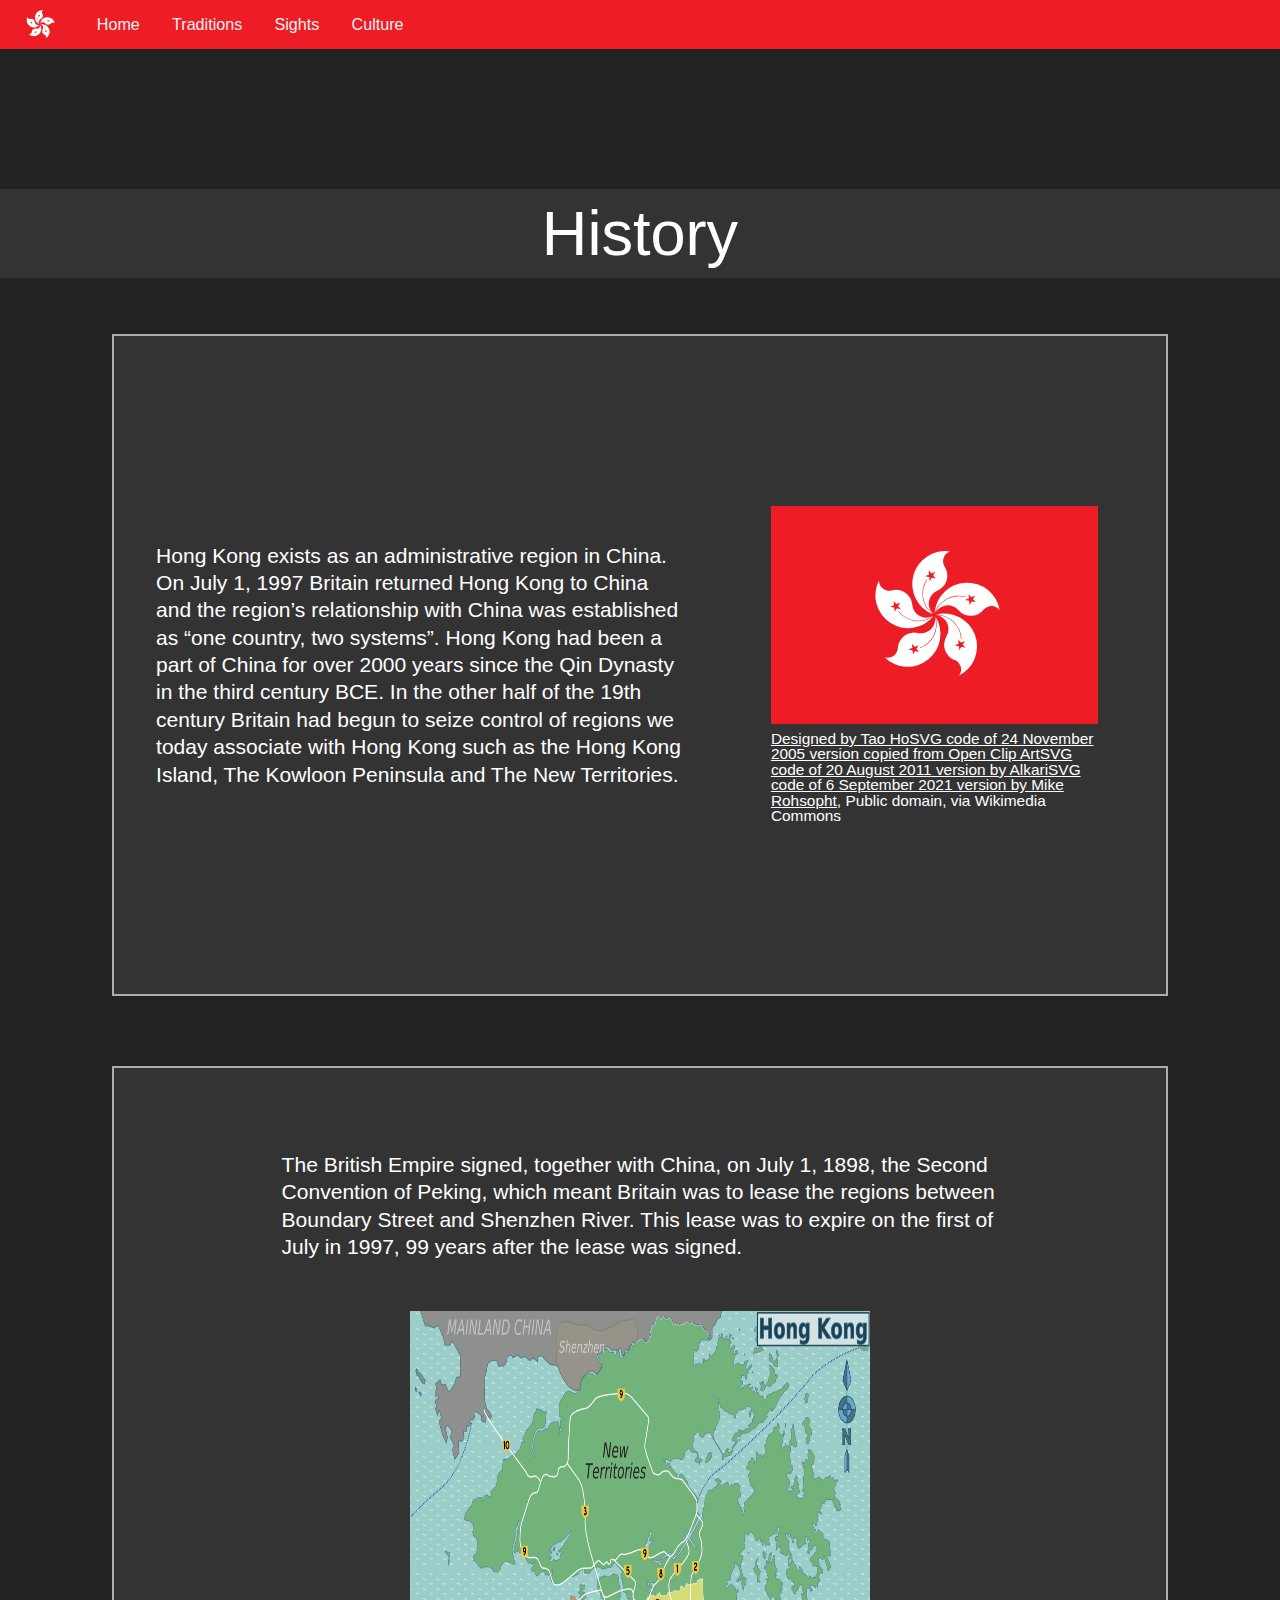
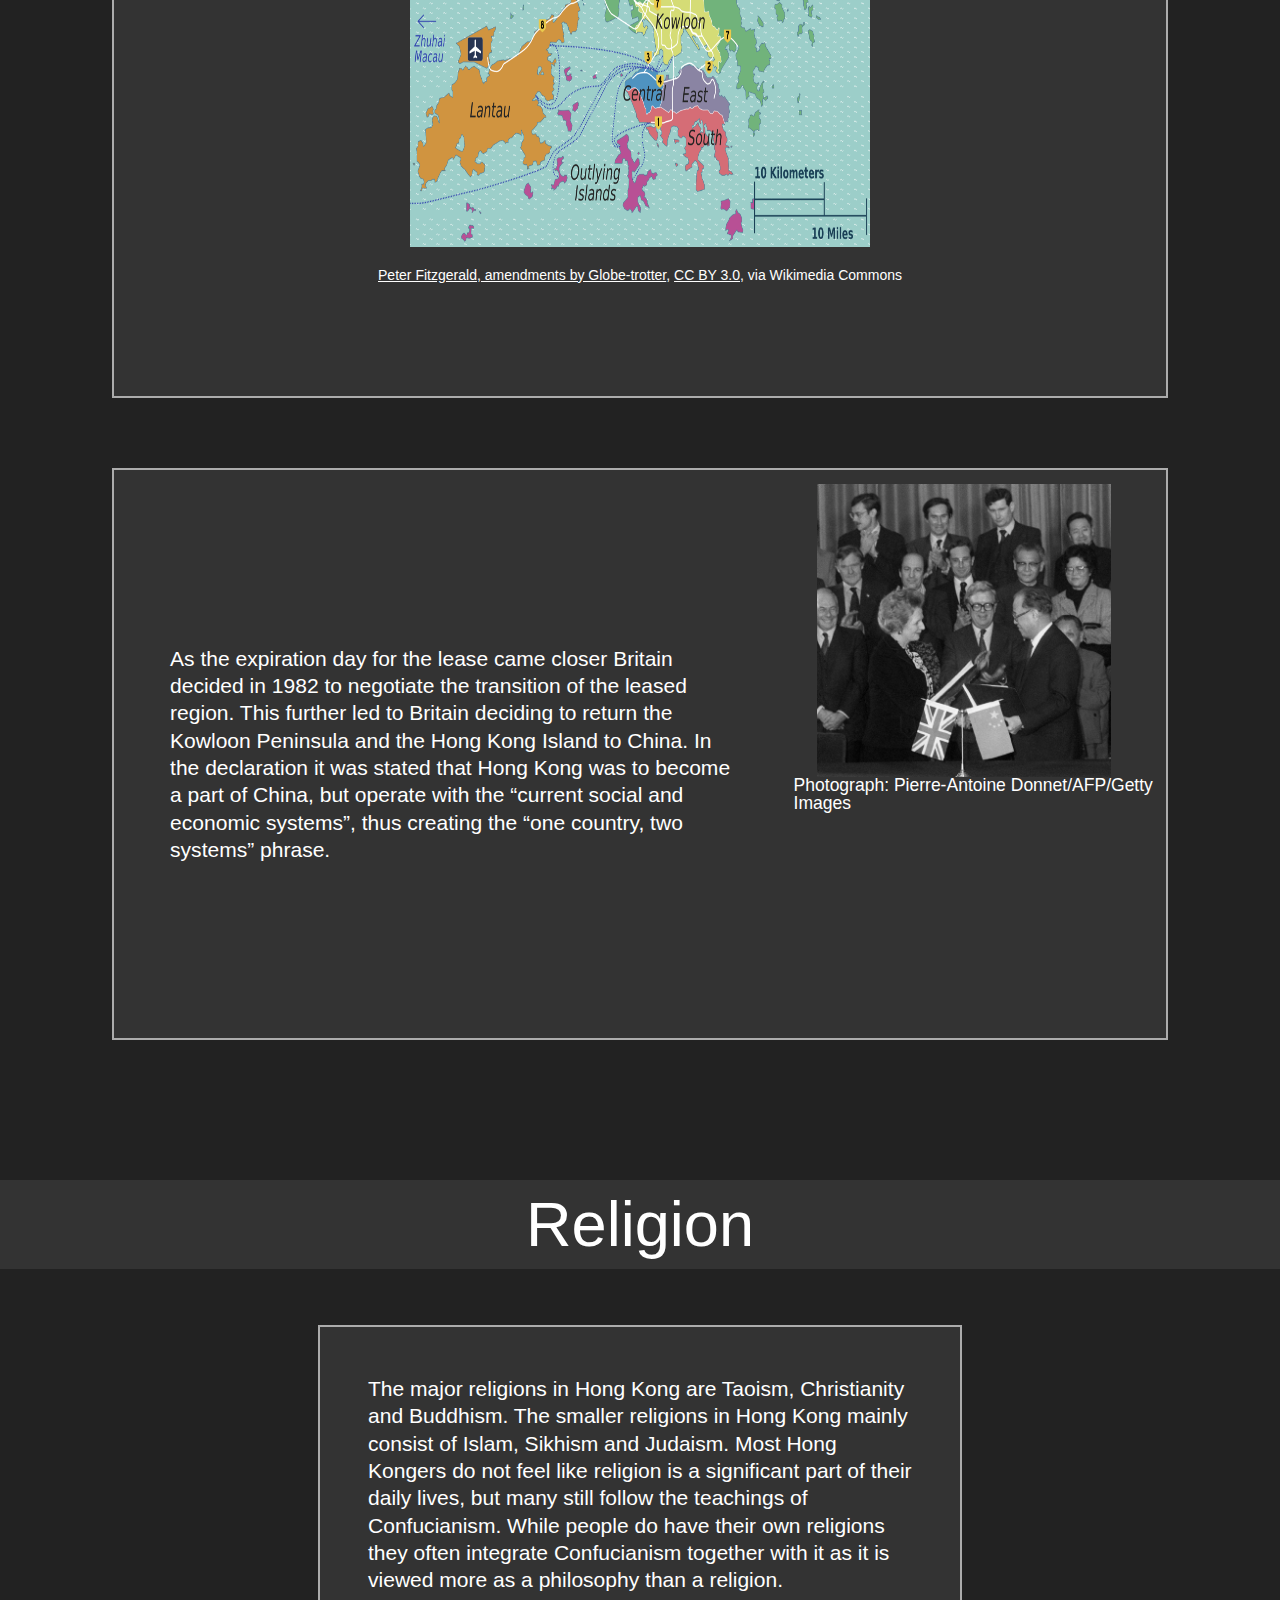
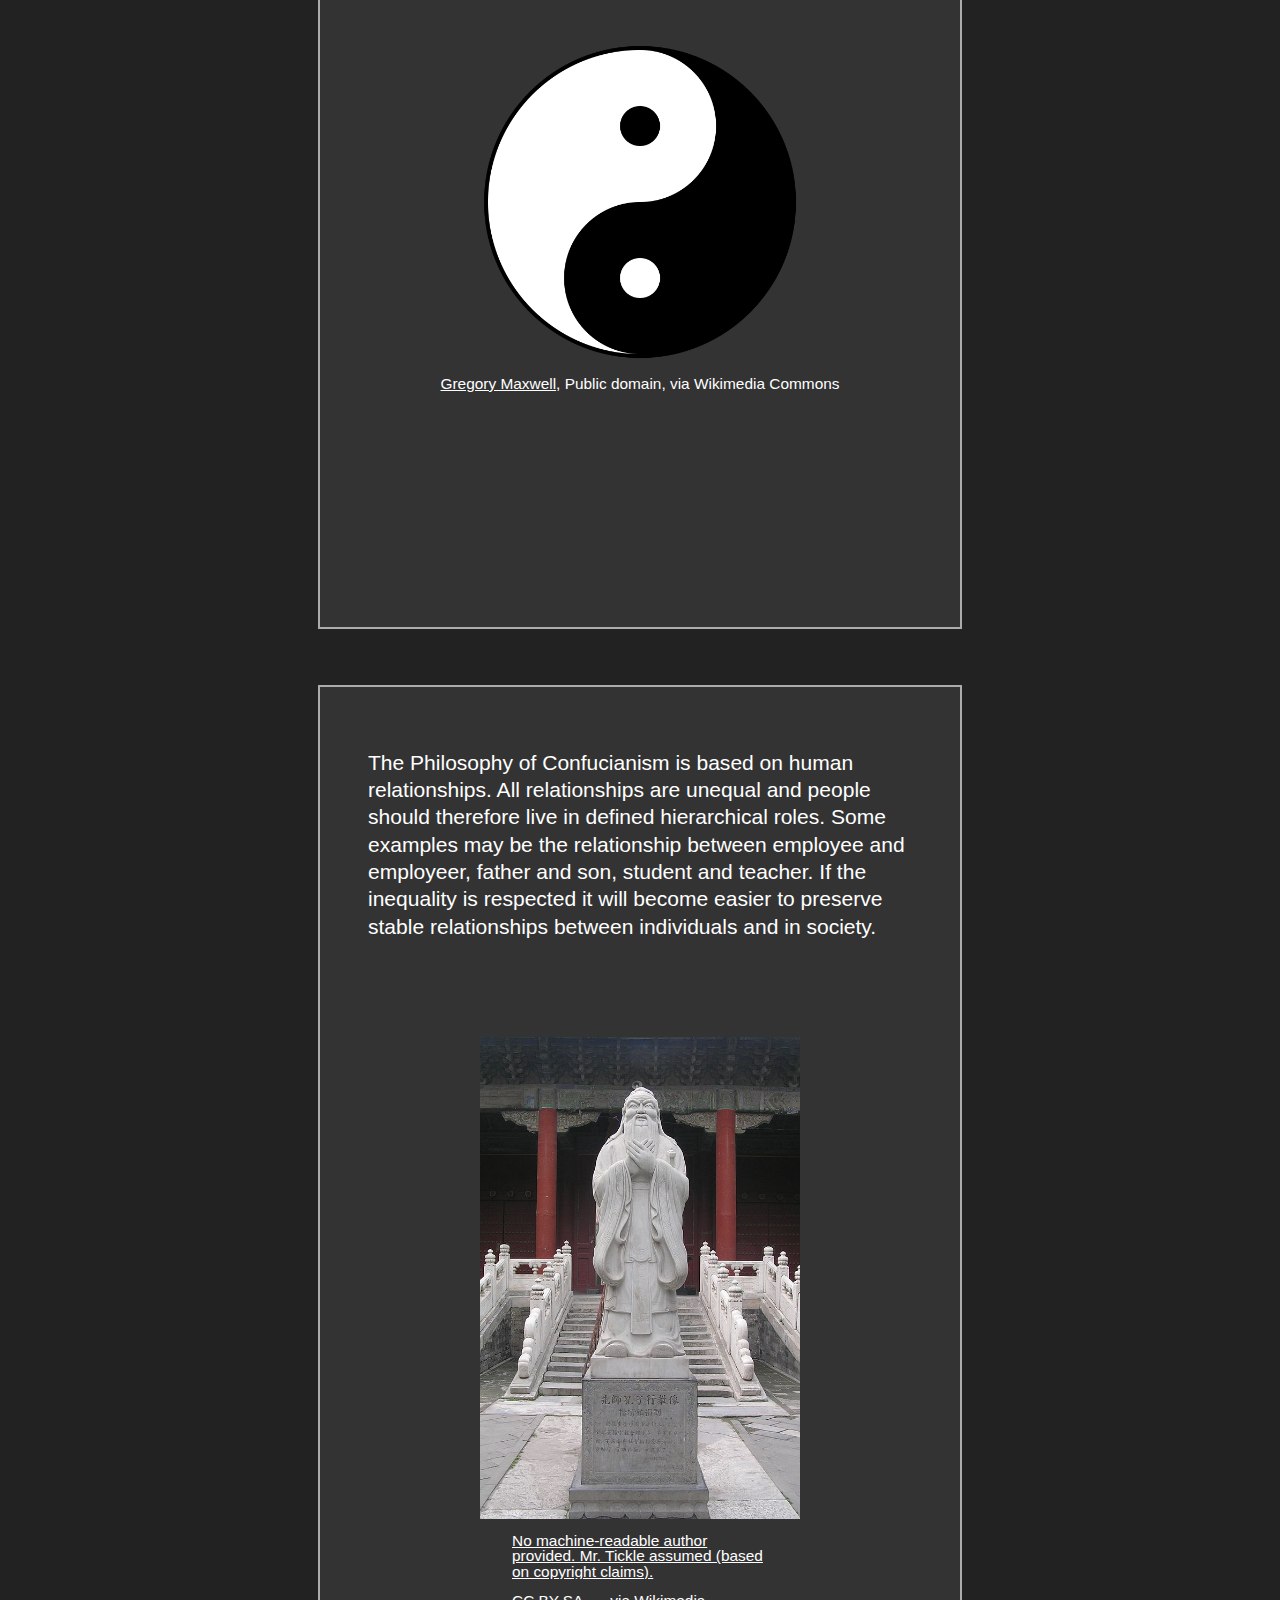
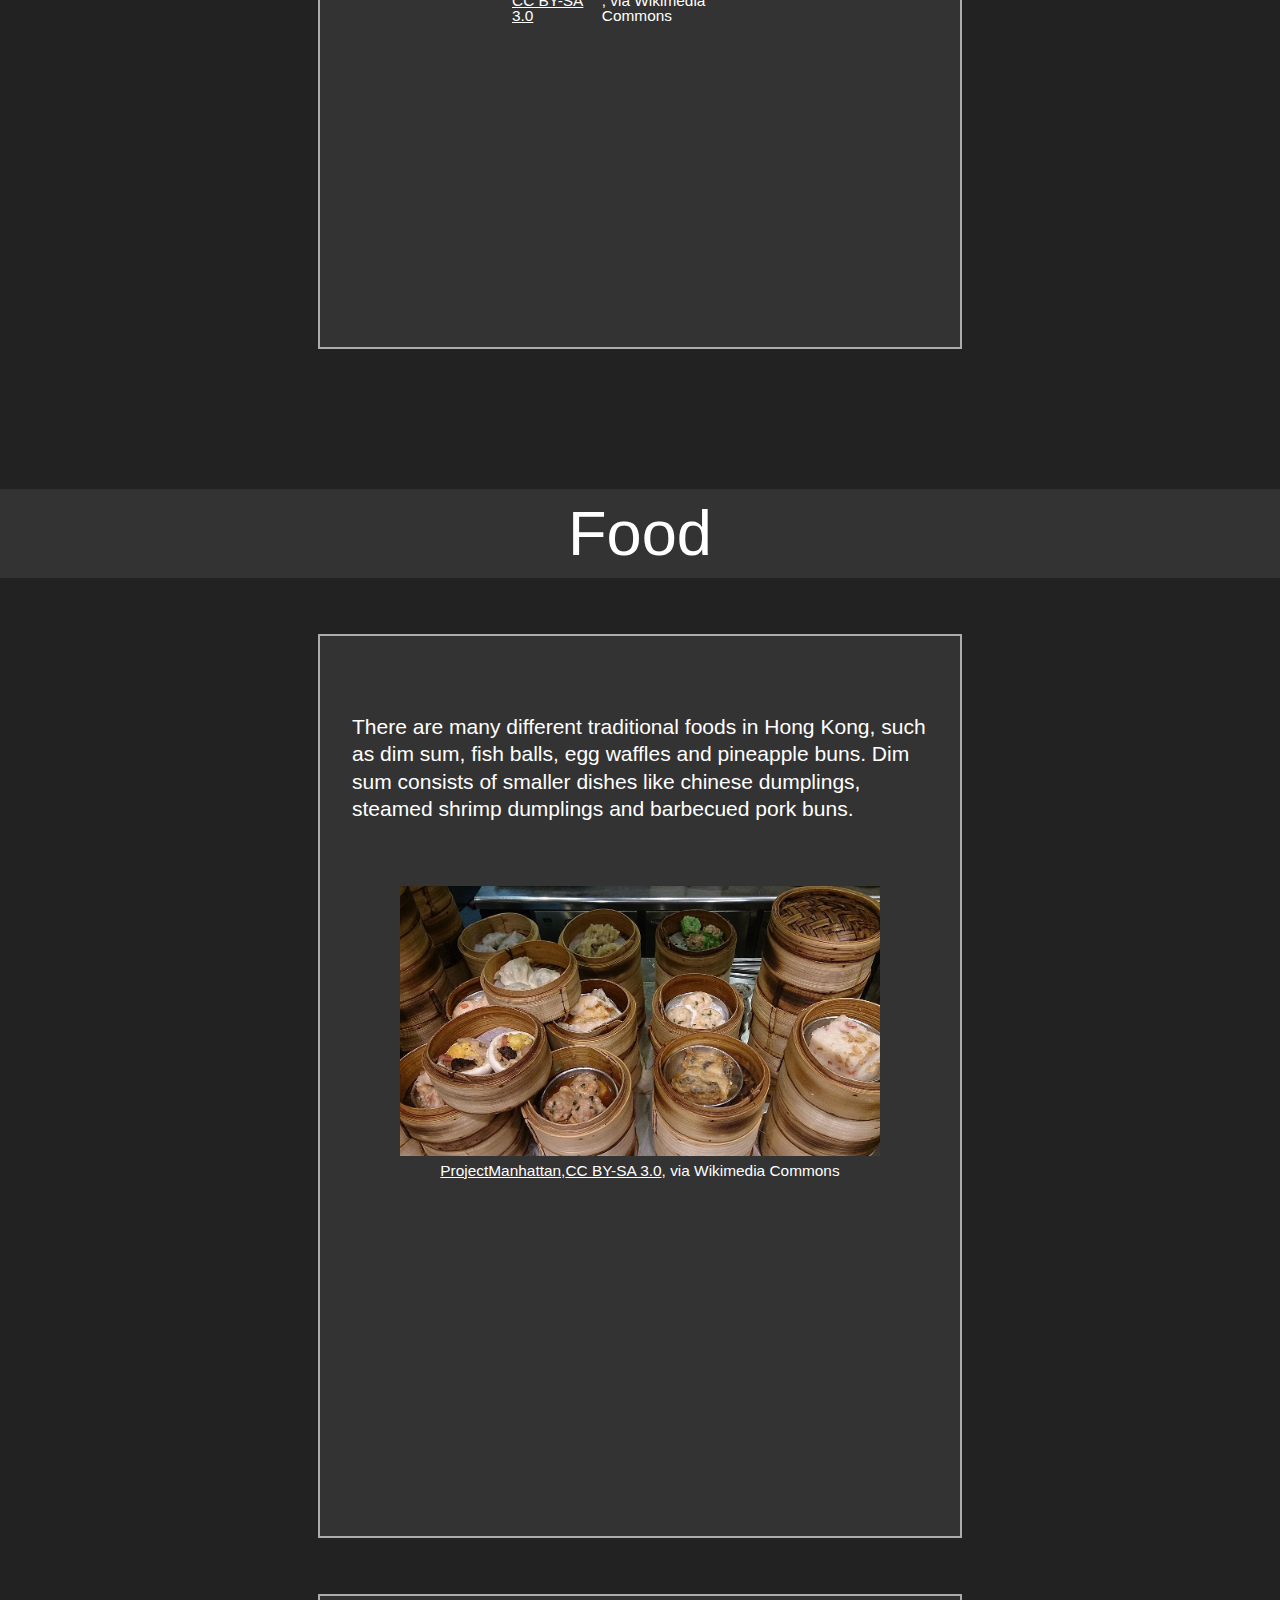
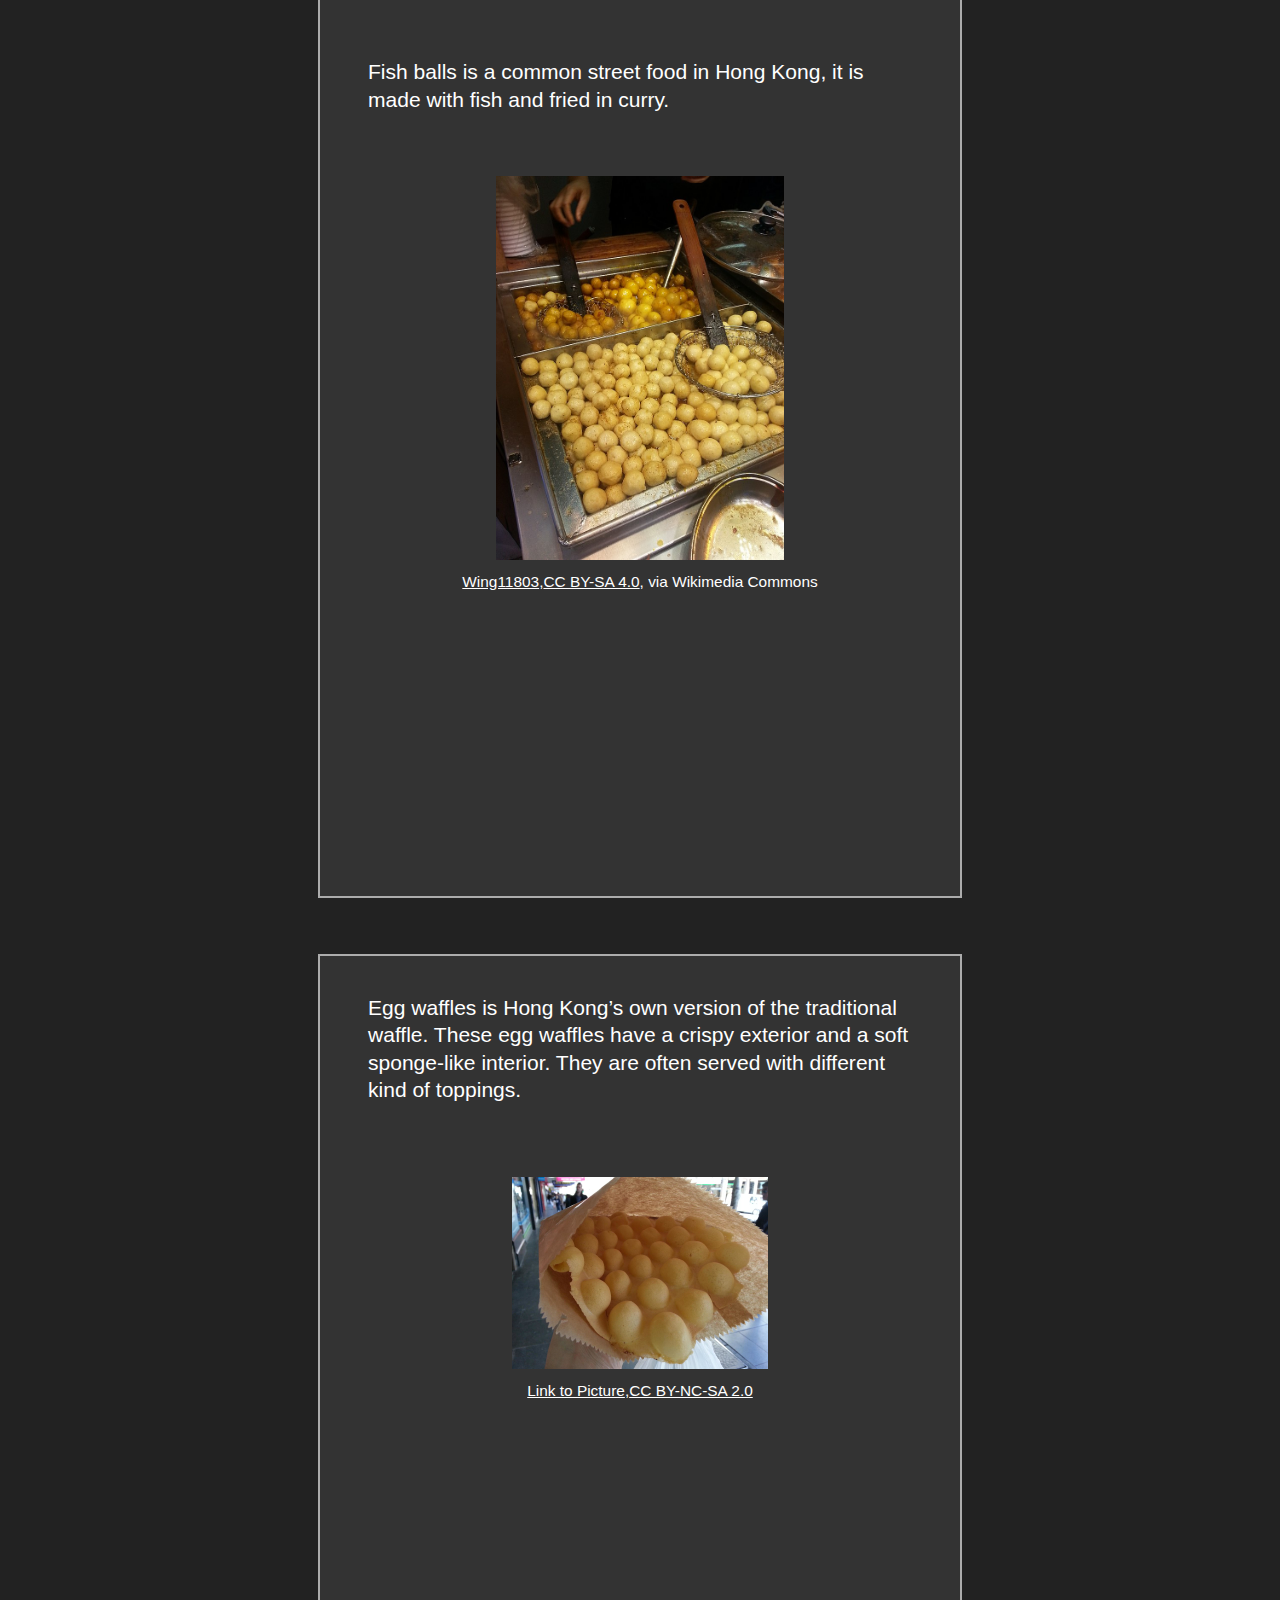
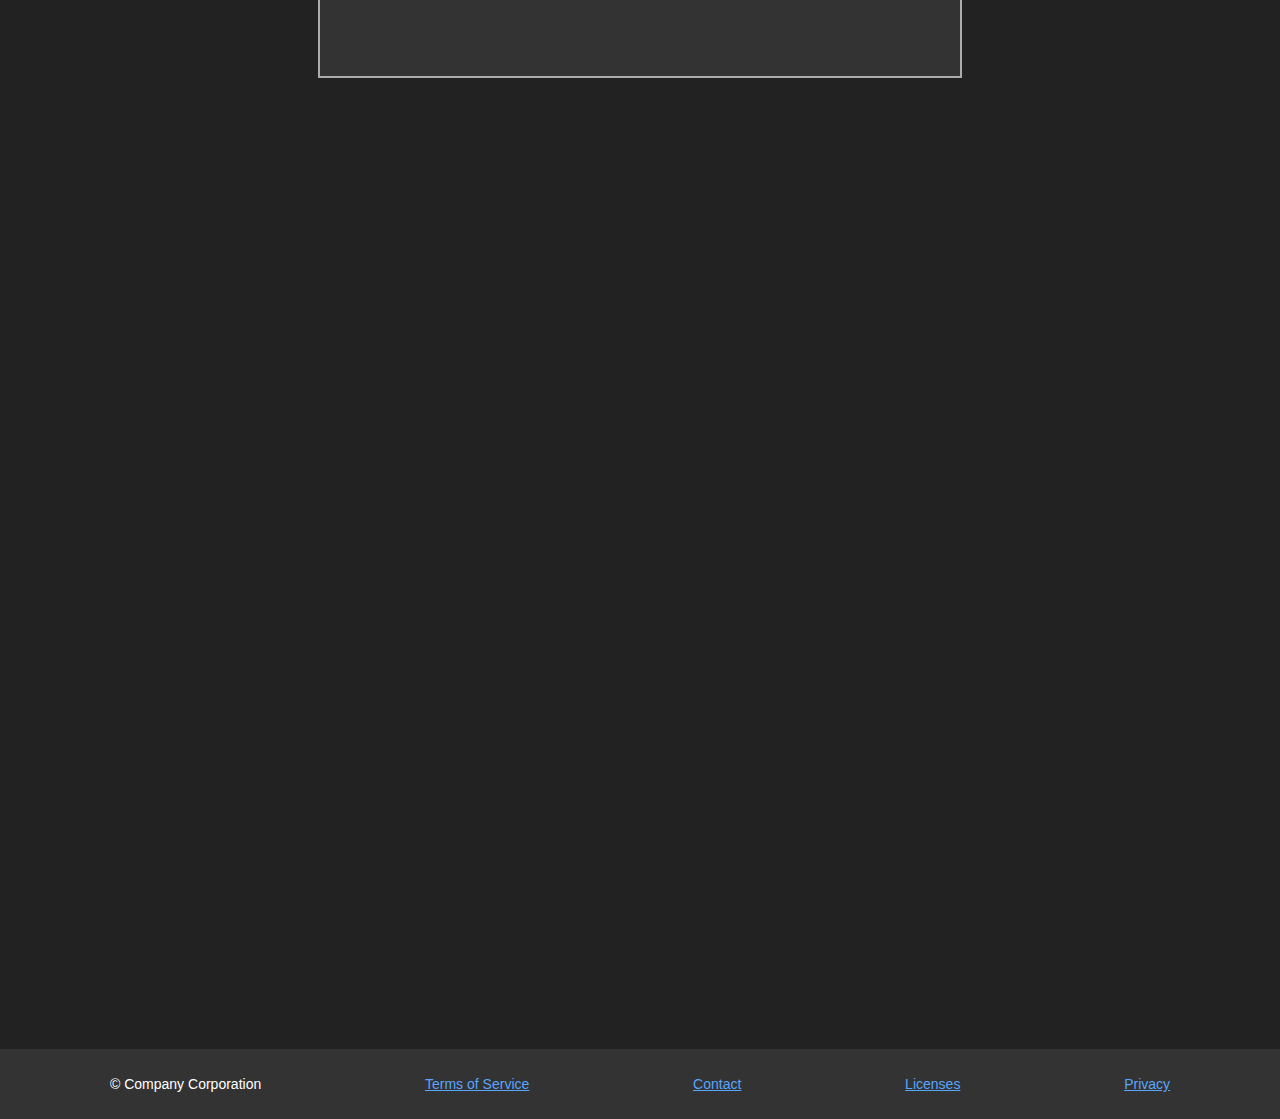
==== culture/index.html @ 6535e8e9 "mer punkter" ====
<!DOCTYPE html>
<html lang="en">
  <head>
    <meta charset="UTF-8" />
    <meta http-equiv="X-UA-Compatible" content="IE=edge" />
    <meta name="viewport" content="width=device-width, initial-scale=1.0" />
    <link rel="stylesheet" href="../culture/css/style.css" />
    <link rel="stylesheet" href="../css/reset.css" />
    <link rel="stylesheet" href="../css/style.css" />
    <link
      rel="stylesheet"
      href="https://cdnjs.cloudflare.com/ajax/libs/font-awesome/4.7.0/css/font-awesome.min.css"
    />
    <title>Culture | Hong Kong</title>
  </head>
  <body class="culture-body" id="Body">
    <header class="topnav" id="myTopnav">
      <a href="./" id="homeBtn"></a>
      <a href="./">Home</a>
      <a href="../traditions/">traditions</a>
      <a href="../sights/">Sights</a>
      <a href="../culture/">culture</a>
      <a href="javascript:void(0);" class="icon" onclick="myFunction()">
        <i class="fa fa-bars"></i>
      </a>
    </header>

    <div class="culture-container-main">
      <main class="culture-main">
        <!-- History -->

        <article class="history-article-0">
          <h2 id="C1" class="history-main-title">History</h2>
        </article>
        <article class="history-article-1">
          <p class="history-article-1-text">
            Hong Kong exists as an administrative region in China. On July 1,
            1997 Britain returned Hong Kong to China and the region’s
            relationship with China was established as “one country, two
            systems”. Hong Kong had been a part of China for over 2000 years
            since the Qin Dynasty in the third century BCE. In the other half of
            the 19th century Britain had begun to seize control of regions we
            today associate with Hong Kong such as the Hong Kong Island, The
            Kowloon Peninsula and The New Territories.
          </p>
          <div class="history-image-info-1">
            <img
              src="../img/Flag_of_Hong_Kong2.svg"
              alt=""
              class="history-flag thumbnail"
            />
            <p class="history-flag-referance">
              <a
                href="https://commons.wikimedia.org/wiki/File:Flag_of_Hong_Kong.svg"
                >Designed by Tao HoSVG code of 24 November 2005 version copied
                from Open Clip ArtSVG code of 20 August 2011 version by
                AlkariSVG code of 6 September 2021 version by Mike Rohsopht</a
              >, Public domain, via Wikimedia Commons
            </p>
          </div>
        </article>

        <article class="history-article-2">
          <p class="history-article-2-text">
            The British Empire signed, together with China, on July 1, 1898, the
            Second Convention of Peking, which meant Britain was to lease the
            regions between Boundary Street and Shenzhen River. This lease was
            to expire on the first of July in 1997, 99 years after the lease was
            signed.
          </p>
          <div class="history-image-info-2">
            <img
              src="../img/MapHongKong.png"
              alt=""
              class="history-map thumbnail"
            />
            <p class="history-map-referance">
              <a
                href="https://commons.wikimedia.org/wiki/File:Hong_Kong_districts_map.png"
                >Peter Fitzgerald, amendments by Globe-trotter</a
              >,
              <a href="https://creativecommons.org/licenses/by/3.0">CC BY 3.0</a
              >, via Wikimedia Commons
            </p>
          </div>
        </article>

        <article class="history-article-3">
          <p class="history-article-3-text">
            As the expiration day for the lease came closer Britain decided in
            1982 to negotiate the transition of the leased region. This further
            led to Britain deciding to return the Kowloon Peninsula and the Hong
            Kong Island to China. In the declaration it was stated that Hong
            Kong was to become a part of China, but operate with the “current
            social and economic systems”, thus creating the “one country, two
            systems” phrase.
          </p>
          <div class="history-image-info-3">
            <img
              src="../img/hongkongbritain.webp"
              alt=""
              class="history-hong-britain thumbnail"
            />
            <p class="history-hong-britain-referance">
              Photograph: Pierre-Antoine Donnet/AFP/Getty Images
            </p>
          </div>
        </article>

        <!-- Religion -->

        <article class="religion-article-0">
          <h2 id="C2" class="religion-main-title">Religion</h2>
        </article>
        <article class="religion-article-1">
          <p class="religion-article-1-text">
            The major religions in Hong Kong are Taoism, Christianity and
            Buddhism. The smaller religions in Hong Kong mainly consist of
            Islam, Sikhism and Judaism. Most Hong Kongers do not feel like
            religion is a significant part of their daily lives, but many still
            follow the teachings of Confucianism. While people do have their own
            religions they often integrate Confucianism together with it as it
            is viewed more as a philosophy than a religion.
          </p>
          <div class="religion-image-info-1">
            <img
              src="../img/Yin_yang.svg.png"
              alt=""
              class="religion-image-1 thumbnail"
            />
            <p class="religion-1-referance">
              <a href="https://commons.wikimedia.org/wiki/File:Yin_yang.svg"
                >Gregory Maxwell</a
              >, Public domain, via Wikimedia Commons
            </p>
          </div>
        </article>

        <article class="religion-article-2">
          <p class="religion-article-2-text">
            The Philosophy of Confucianism is based on human relationships. All
            relationships are unequal and people should therefore live in
            defined hierarchical roles. Some examples may be the relationship
            between employee and employeer, father and son, student and teacher.
            If the inequality is respected it will become easier to preserve
            stable relationships between individuals and in society.
          </p>
          <div class="religion-image-info-2">
            <img
              src="../img/Confucius_Statue_at_the_Confucius_Temple.jpg"
              alt=""
              class="religion-image-2 thumbnail"
            />
            <p class="religion-2-referance">
              <a
                href="https://commons.wikimedia.org/wiki/File:Confucius_Statue_at_the_Confucius_Temple.jpg"
                >No machine-readable author provided. Mr. Tickle assumed (based
                on copyright claims).</a
              >
            </p>
            <p class="religion-2-referance">
              <a href="http://creativecommons.org/licenses/by-sa/3.0/"
                >CC BY-SA 3.0</a
              >, via Wikimedia Commons
            </p>
          </div>
        </article>

        <!-- Food -->

        <article class="food-article-0">
          <h2 id="C3" class="food-main-title">Food</h2>
        </article>
        <article class="food-article-1">
          <p class="food-article-1-text">
            There are many different traditional foods in Hong Kong, such as dim
            sum, fish balls, egg waffles and pineapple buns. Dim sum consists of
            smaller dishes like chinese dumplings, steamed shrimp dumplings and
            barbecued pork buns.
          </p>
          <div class="food-image-info-1">
            <img
              src="/img/Dim_sum.jpg"
              alt=""
              class="food-dumplings thumbnail"
            />
            <p class="food-1-referance">
              <a href="https://commons.wikimedia.org/wiki/File:Dim_sum.jpg"
                >ProjectManhattan</a
              >,
              <a href="https://creativecommons.org/licenses/by-sa/3.0"
                >CC BY-SA 3.0</a
              >, via Wikimedia Commons
            </p>
          </div>
        </article>

        <article class="food-article-2">
          <p class="food-article-2-text">
            Fish balls is a common street food in Hong Kong, it is made with
            fish and fried in curry.
          </p>
          <div class="food-image-info-2">
            <img
              src="/img/Fishball.jpg"
              alt=""
              class="food-fishballs thumbnail"
            />
            <p class="food-2-referance">
              <a href="https://commons.wikimedia.org/wiki/File:Fishball.jpg"
                >Wing11803</a
              >,
              <a href="https://creativecommons.org/licenses/by-sa/4.0"
                >CC BY-SA 4.0</a
              >, via Wikimedia Commons
            </p>
          </div>
        </article>

        <article class="food-article-3">
          <p class="food-article-3-text">
            Egg waffles is Hong Kong’s own version of the traditional waffle.
            These egg waffles have a crispy exterior and a soft sponge-like
            interior. They are often served with different kind of toppings.
          </p>
          <div class="food-image-info-3">
            <img
              src="/img/eggwaffle.jpg"
              alt=""
              class="food-eggwaffle thumbnail"
            />
            <p class="food-3-referance">
              <a href="https://www.flickr.com/photos/avlxyz/9387999117"
                >Link to Picture</a
              >,
              <a href="https://creativecommons.org/licenses/by-nc-sa/2.0/"
                >CC BY-NC-SA 2.0</a
              >
            </p>
          </div>
        </article>
      </main>

      <footer>
        <ul>
          <li>
            <p>&copy; Company Corporation</p>
          </li>
          <li>
            <a href="https://youtu.be/dQw4w9WgXcQ" target="_blank"
              >Terms of Service</a
            >
          </li>
          <li>
            <a
              href="https://www.google.com/maps/place/Cock+Island/@53.8376475,-9.3601112,15z/data=!3m1!4b1!4m5!3m4!1s0x48596712e291a56f:0x31d29d9bbfddb735!8m2!3d53.8376357!4d-9.3513564"
              target="_blank"
              >Contact</a
            >
          </li>
          <li>
            <a href="https://www.watching-grass-grow.com/" target="_blank"
              >Licenses</a
            >
          </li>
          <li>
            <a href="https://youtu.be/71NAThAf5yw" target="_blank">Privacy</a>
          </li>
        </ul>
      </footer>
    </div>
    <script src="/src/index.js"></script>
  </body>
</html>
---- culture/css/style.css ----
a:visited {
    color: white;
}

a {
    color: rgb(255, 255, 255);
    text-decoration: underline;
}


.culture-container-main {
    width: 100vw;
    height: 1000vh;
    font-family: Arial, Helvetica, sans-serif;
    background: #222;
}

.culture-container-main {
    /* width: 100%;
    height: 95%; */
    /* display: flex; */
    margin: 0 auto;
    /* justify-content: center; */
}

.culture-main {
    width: 100%;
    height: 100%;
    background-color: #222;
    display: flex;
    flex-direction: column;
    align-items: center;
}

.history-article-0 {
    background: none;
    color: black;
    display: flex;
    justify-content: center;
    background-color: #333;
    width: 100%;
    margin-top: 10em;
}

.history-main-title {
    font-size: 4.5em;
    align-self: flex-start;
    margin-top: 0.2em;
    margin-bottom: 0.2em;
    color: white;
}

.history-article-1 {
    background: none;
    color: white;
    width: 80%;
    height: 7%;
    display: flex;
    background-color: #333;
    border: rgb(172, 172, 172) solid 0.2em;
    justify-content: center;
    align-items: center;
    padding: 2rem;
    margin-top: 4em;
}

.history-article-1-text {
    font-size: 1.5em;
    width: 55%;
    height: 100%;
    display: flex;
    justify-content: center;
    align-items: center;
    margin: 4rem;
    line-height: 1.3;
}

.history-image-info-1 {
    width: 45%;
    height: 100%;
    display: flex;
    flex-direction: column;
    justify-content: center;
    align-items: center;
}

.history-flag {
    width: 75%;
}

.history-flag-referance {
    font-size: 1.1em;
    padding-top: 1rem;
    width: 75%;
    background-color: #333;
}

.history-article-2 {
    background: none;
    color: white;
    width: 80%;
    display: flex;
    flex-direction: column;
    background-color: #333;
    border: rgb(172, 172, 172) solid 0.2em;
    justify-content: center;
    align-items: center;
    padding: 2rem;
    margin-top: 10rem;
    height: 10%;
}

.history-article-2-text {
    margin-top: 4rem;
    font-size: 1.5em;
    width: 70%;
    height: 10%;
    line-height: 1.3;
}

.history-image-info-2 {
    margin-top: 10rem;
    width: 100%;
    height: 70%;
    display: flex;
    flex-direction: column;
    align-items: center;
}

.history-map {
    width: 45%;
    height: 85%;
    margin: 0 auto;
}

.history-map-referance {
    margin-top: 3rem;
}

.history-article-3 {
    background: none;
    color: white;
    width: 80%;
    display: flex;
    background-color: #333;
    border: rgb(172, 172, 172) solid 0.2em;
    justify-content: center;
    align-items: center;
    padding: 2rem;
    height: 6%;
    margin-top: 10rem;
}

.history-article-3-text {
    font-size: 1.5em;
    width: 60%;
    margin: 2em;
    line-height: 1.3;
}

.history-image-info-3 {
    width: 40%;
    height: 100%;
    display: flex;
    flex-direction: column;
    align-items: center;
}

.history-hong-britain {
    width: 78%;
}

.history-hong-britain-referance {
    width: 100%;
    font-size: 2.5rem;
    margin-left: 2em;
}

/* .culture-footer {
    background-color: black;
    height: 5%;
} */



/* ---------------------- FOOD ---------------------- */

/* ---------------------- FOOD ---------------------- */

/* ---------------------- FOOD ---------------------- */



.food-main-title {
    font-size: 4.5em;
    align-self: flex-start;
    margin-top: 0.2em;
    margin-bottom: 0.2em;
    color: white;
}

.food-article-0 {
    background: none;
    background-color: #333;
    color: black;
    width: 100%; 
    display: flex;
    justify-content: center;
    margin-top: 10em;
}

.food-article-1 {
    background: none;
    color: white;
    margin-top: 4em;
    background-color: #333;
    border: solid 2px rgb(172, 172, 172);
    height: 10%;
    width: 40%;
    display: flex;
    flex-direction: column;
    align-items: center;

}

.food-article-1-text {
    font-size: 1.5em;
    width: 90%;
    height: 20%;
    display: flex;
    justify-content: center;
    align-items: center;
    margin: 0 auto;
    margin-top: 2em;
    line-height: 1.3;
}

.food-image-info-1 {
    width: 100%;
    height: 70%;
    display: flex;
    flex-direction: column;
    align-items: center;
}

.food-dumplings {
    width: 75%;
    margin-top: 2em;
}

.food-1-referance {
    font-size: 1.1em;
    padding-top: 1rem;
    width: 75%;
    background-color: #333;
    display: flex;
    justify-content: center;
}

.food-article-2 {
    background: none;
    color: white;
    border: solid 2px rgb(172, 172, 172);
    height: 10%;
    width: 40%;
    margin-top: 4em;
    background-color: #333;
}

.food-article-2-text {
    font-size: 1.5em;
    width: 85%;
    height: 20%;
    display: flex;
    justify-content: center;
    align-items: center;
    margin: 0 auto;
    line-height: 1.3;
}


.food-image-info-2 {
    width: 100%;
    height: 80%;
    display: flex;
    flex-direction: column;
    align-items: center;
}

.food-fishballs {
    width: 45%;
}

.food-2-referance {
    font-size: 1.1em;
    padding-top: 2rem;
    width: 75%;
    background-color: #333;
    display: flex;
    justify-content: center;

}

.food-article-3 {
    background: none;
    color: white;
    margin-top: 4em;
    border: solid 2px rgb(172, 172, 172);
    height: 8%;
    width: 40%;
    background-color: #333;

}

.food-article-3-text {
    font-size: 1.5em;
    width: 85%;
    height: 20%;
    display: flex;
    justify-content: center;
    align-items: center;
    margin: 0 auto;
    margin-top: 1em;
    line-height: 1.3;
}

.food-image-info-3 {
    width: 100%;
    height: 80%;
    display: flex;
    flex-direction: column;
    align-items: center;
    margin-top: 4em;
}

.food-eggwaffle {
    width: 40%;
}

.food-3-referance {
    font-size: 1.1em;
    padding-top: 2rem;
    width: 75%;
    background-color: #333;
    display: flex;
    justify-content: center;
}





/* ---------------------- RELIGION ---------------------- */

/* ---------------------- RELIGION ---------------------- */

/* ---------------------- RELIGION ---------------------- */


.religion-article-0 {
    background: none;
    background-color: #333;
    color: black;
    width: 100%; 
    display: flex;
    justify-content: center;
    margin-top: 10em;
}

.religion-main-title {
    font-size: 4.5em;
    margin-top: 0.2em;
    margin-bottom: 0.2em;
    color: white;
}

.religion-article-1 {
    background: none;
    color: white;
    margin-top: 4em;
    background-color: #333;
    border: solid 2px rgb(172, 172, 172);
    height: 10%;
    width: 40%;
    display: flex;
    flex-direction: column;
    align-items: center;
}

.religion-article-1-text {
    font-size: 1.5em;
    width: 85%;
    height: 35%;
    display: flex;
    justify-content: center;
    align-items: center;
    margin: 0 auto;
    line-height: 1.3;
}

.religion-image-info-1 {
    width: 100%;
    height: 65%;
    display: flex;
    flex-direction: column;
    align-items: center;
}

.religion-image-1 {
    width: 50%;
}

.religion-1-referance {
    font-size: 1.1em;
    padding-top: 2rem;
    width: 75%;
    background-color: #333;
    display: flex;
    justify-content: center;
}


.religion-article-2 {
    background: none;
    color: white;
    margin-top: 4em;
    background-color: #333;
    border: solid 2px rgb(172, 172, 172);
    height: 14%;
    width: 40%;
    display: flex;
    flex-direction: column;
    align-items: center;
}

.religion-article-2-text {
    font-size: 1.5em;
    width: 85%;
    height: 35%;
    display: flex;
    justify-content: center;
    align-items: center;
    margin: 0 auto;
    margin-top: -3em;
    line-height: 1.3;
}

.religion-image-info-2 {
    width: 100%;
    height: 65%;
    display: flex;
    flex-direction: column;
    align-items: center;
}

.religion-image-2 {
    width: 50%;
    margin-top: -2em;
}

.religion-2-referance {
    font-size: 1.1em;
    padding-top: 2rem;
    width: 40%;
    background-color: #333;
    display: flex;
    justify-content: center;
}

footer a{
    color: #58a6ff !important;
}



/* ---------------------- RESPONSIVE (FOR MOBILE) ---------------------- */

/* ---------------------- RESPONSIVE (FOR MOBILE) ---------------------- */

/* ---------------------- RESPONSIVE (FOR MOBILE) ---------------------- */



@media (max-width: 426px) {

    .culture-container-main {
        height: 1000vh;
        width: 100vw;
    }
    
    .history-container-main {
        width: 100%;
        height: 80%;
        display: flex;
        justify-content: center;
    }
    
    .culture-main {
        width: 100%;
        height: 100%;
        background-color: #222;
        display: flex;
        flex-direction: column;
        align-items: center;
    }
    
    .history-article-0 {
        display: flex;
        justify-content: center;
    }
    
    .history-article-1 {
        width: 100%;
        height: 15%;
        flex-direction: column;
        padding: 0;
    }
    
    .history-article-1-text {
        font-size: 2.8em;
        width: 85%;
        height: 100%;
    }
    
    .history-image-info-1 {
        width: 100%;
        height: 100%;
        display: flex;
        flex-direction: column;
        justify-content: center;
        align-items: center;
    }
    
    .history-flag {
        width: 100%;
    }
    
    .history-flag-referance {
        margin-top: 6rem;
        font-size: 2em;
        width: 80%;
        margin-right: 4rem;
        margin-top: 3em;
    }
    
    .history-article-2 {
        width: 100%;
        display: flex;
        flex-direction: column;
        background-color: #333;
        border: rgb(172, 172, 172) solid 0.2em;
        justify-content: center;
        align-items: center;
        padding: 2rem;
        margin-top: 20rem;
        height: 10%;
        padding: 0;
    }
    
    .history-article-2-text {
        font-size: 2.8em;
        width: 85%;
        height: 100%;
        margin-top: 2em;
    }
    
    .history-image-info-2 {
        width: 100%;
        height: 100%;
        display: flex;
        flex-direction: column;
        justify-content: center;
        align-items: center;
    }
    
    .history-map {
        width: 100%;
        height: 85%;
        margin: 0 auto;
    }
    
    .history-map-referance {
        margin-top: 6rem;
        font-size: 2em;
        width: 80%;
        margin-bottom: 2em;
        margin-left: 1em;
    }
    
    .history-article-3 {
        width: 100%;
        height: 12.2%;
        flex-direction: column;
        margin-top: 20rem;
        padding: 0;

    }
    
    .history-article-3-text {
        font-size: 2.8em;
        width: 85%;
        margin: 0;
        margin-top: 1.5em;
        margin-bottom: 1.5em;
        padding: 0;


    }
    
    .history-image-info-3 {
        width: 100%;
        height: 100%;
        display: flex;
        flex-direction: column;
        align-items: center;
    }
    
    .history-hong-britain {
        width: 100%;
    }
    
    .history-hong-britain-referance {
        margin-top: 6rem;
        font-size: 2em;
        width: 85%;
        margin-right: 4rem;
    }
    
    .culture-footer {
        background-color: black;
        height: 8%;
        width: 100%;
        padding: 0;
    }


    
    /* ---------------------- FOOD ---------------------- */

    /* ---------------------- FOOD ---------------------- */

    /* ---------------------- FOOD ---------------------- */



    .food-main-title {
        font-size: 4.5em;
        align-self: flex-start;
        margin-top: 0.2em;
        margin-bottom: 0.2em;
        color: white;
    }

    .food-article-0 {
        background: none;
        background-color: #333;
        color: black;
        width: 100%; 
        display: flex;
        justify-content: center;
        margin-top: 10em;
    }

    .food-article-1 {
        background: none;
        color: white;
        margin-top: 4em;
        background-color: #333;
        border: solid 2px rgb(172, 172, 172);
        height: 8%;
        width: 100%;
        display: flex;
        flex-direction: column;
        align-items: center;

    }

    .food-article-1-text {
        font-size: 2.8em;
        width: 85%;
        height: 50%;
        margin-top: 0;
    }

    .food-image-info-1 {
        width: 100%;
        height: 70%;
        display: flex;
        flex-direction: column;
        align-items: center;
    }

    .food-dumplings {
        width: 100%;
        margin-top: 2em;
    }

    .food-1-referance {
        margin-top: 6rem;
        font-size: 2em;
        width: 100%;
    }

    .food-article-2 {
        background: none;
        color: white;
        border: solid 2px rgb(172, 172, 172);
        height: 8%;
        width: 100%;
        margin-top: 20rem;
        background-color: #333;
    }

    .food-article-2-text {
        font-size: 2.8em;
        width: 85%;
        height: 20%;
        margin-top: 0;
    }


    .food-image-info-2 {
        width: 100%;
        height: 80%;
        display: flex;
        flex-direction: column;
        align-items: center;
    }

    .food-fishballs {
        width: 70%;
    }

    .food-2-referance {
        margin-top: 4rem;
        font-size: 2em;
        width: 100%;
    }

    .food-article-3 {
        background: none;
        color: white;
        margin-top: 20rem;
        border: solid 2px rgb(172, 172, 172);
        height: 9%;
        width: 100%;
        background-color: #333;

    }

    .food-article-3-text {
        font-size: 2.8em;
        width: 85%;
        height: 35%;
        margin-top: 0;
    }

    .food-image-info-3 {
        width: 100%;
        height: 80%;
        display: flex;
        flex-direction: column;
        align-items: center;
        margin-top: 4em;
    }

    .food-eggwaffle {
        width: 100%;
    }

    .food-3-referance {
        margin-top: 6rem;
        font-size: 2em;
        width: 100%;
    }


    /* ---------------------- RELIGION ---------------------- */

    /* ---------------------- RELIGION ---------------------- */

    /* ---------------------- RELIGION ---------------------- */


    .religion-article-0 {
        background: none;
        background-color: #333;
        color: black;
        width: 100%; 
        display: flex;
        justify-content: center;
        margin-top: 10em;
    }

    .religion-main-title {
        font-size: 4.5em;
        margin-top: 0.2em;
        margin-bottom: 0.2em;
        color: white;
    }

    .religion-article-1 {
        background: none;
        color: white;
        margin-top: 4em;
        background-color: #333;
        border: solid 2px rgb(172, 172, 172);
        height: 10%;
        width: 100%;
        display: flex;
        flex-direction: column;
        align-items: center;
    }

    .religion-article-1-text {
        font-size: 2.8em;
        width: 85%;
        height: 100%;
    }

    .religion-image-info-1 {
        width: 100%;
        height: 65%;
        display: flex;
        flex-direction: column;
        align-items: center;
    }

    .religion-image-1 {
        width: 50%;
    }

    .religion-1-referance {
        margin-top: 6rem;
        font-size: 2em;
        width: 100%;
    }


    .religion-article-2 {
        background: none;
        color: white;
        margin-top: 20rem;
        background-color: #333;
        border: solid 2px rgb(172, 172, 172);
        height: 14%;
        width: 100%;
        display: flex;
        flex-direction: column;
        align-items: center;
    }

    .religion-article-2-text {
        font-size: 2.8em;
        width: 85%;
        height: 35%;
        margin-top: 1em;
    }

    .religion-image-info-2 {
        width: 100%;
        height: 65%;
        display: flex;
        flex-direction: column;
        align-items: center;
    }

    .religion-image-2 {
        width: 80%;
        margin-top: 4em;
    }

    .religion-2-referance {
        font-size: 2em;
        width: 70%;
        margin-top: 2rem;
    }

}
---- css/style.css ----
html {
  font-size: calc(calc(4vh + 4vw + 2vmin) / 15);

  /* Vad tycker ni om att använda vmin för huvud font-size istället för 16px. vmin gör att font-size är 2.5% av den minsta längden av viewporten. */

  font-family: Arial, Helvetica, sans-serif;
  box-sizing: border-box;
}

body {
  min-width: 200px;
  background-color: #333;
  --redColor: #ee1c25;
}

.Active {
  background-color: #4caf50;
  color: white;
}

* h1 {
  /* font-size: 15vmin; */
  font-size: 3em;
}

* h2 {
  /* font-size: 10vmin; */
  font-size: 3em;
}

* p {
  /* font-size: 5vmin; */
  font-size: 1em;
}

.MainThumbnail {
  display: flex;
  position: relative;
  width: 100%;
  height: 60vh;
  background-color: #333;
  position: relative;
  background-image: url(https://live.staticflickr.com/65535/51113116493_34fc3759ae_b.jpg);
  background-repeat: no-repeat;
  background-size: cover;
  background-position: center;
  justify-content: center;
  align-items: center;
  z-index: 5;
}

.MainThumbnail div {
  backdrop-filter: blur(2px);
  background-color: rgba(0, 0, 0, 0.2);
  padding: 2em;
  width: 80%;
}

.MainThumbnail div h2 {
  /* font-size: 2em; */
  line-height: 1.5em;
  text-align: center;

  /* background-color: rgba(0,0,0,0.5); */
}

.MainThumbnail div p {
  text-align: center;
  line-height: 1.5em;
  margin-top: 1.5em;
}

#MainThumbnail-content {
  backdrop-filter: initial;
  background-color: initial;
  padding: initial;
  width: initial;
}

/*  Ctrl + Shift + ´ (<- knappen åt vänster om backspace) för att folda texten
    Ctrl + Shift + Å för att unfolda texten */
/* #region ---------------- Header -------------- */

.logo {
  width: 100%;
  position: relative;

  height: var(--headerPadding);
  overflow: hidden;
}

/* Add a black background color to the top navigation */
.topnav {
  height: 7em;
  background-color: var(--redColor);
  overflow: hidden;
}

/* Style the links inside the navigation bar */
.topnav a {
  float: left;
  display: block;
  color: #f2f2f2;
  text-align: center;
  padding: 1em;
  text-decoration: none;
  background-color: var(--redColor);
  font-size: 2.3em;
  border-top-left-radius: 2em;
  border-top-right-radius: 2em;
  height: 100%;
  text-transform: capitalize;
}
.topnav a.icon {
  height: auto;
}

/* Change the color of links on hover */
.topnav a:hover {
    background-color: #c41921;
    transition: all 0.3s ease-in-out;
}

/* Add an active class to highlight the current page */
.topnav a.active {
  background-color: #c41921;
  color: white;
}

/* Hide the link that should open and close the topnav on small screens */
.topnav .icon {
  display: none;
}

#homeBtn {
  padding: 0;
  padding-bottom: 0;
  background: url(../img/Flag_of_Hong_Kong2.svg) no-repeat center;
  background-size: contain;
  width: 5em;
  height: inherit;
}

/* ---------- Header slut --------------- */

article {
  background-color: green;
  /* padding: 1em; */
  min-width: 50vw;
  color: white;
  font-size: 2em;
}
/* article > h1::after {
  content: "Desktop css.";
} */

/* ----------- Footer ---------- */

footer {
  padding: 2em;
  background-color: #333333;
  color: white;
  height: max-content;
  font-size: 2rem;
}

footer h2 {
  font-size: 2em;
  font-weight: bold;
}

footer h2 {
  font-size: 1em;
}

footer a {
  font-size: 1em;
  color: #58a6ff;
}

footer ul {
  display: flex;
  justify-content: space-around;
}

/* #endregion */


/* #region -------------Sights Section-----------*/
.sights-container {
  display: flex;
  flex-direction: row;
  flex-wrap: wrap;
  justify-content: space-around;
  align-items: center;
  padding: 1em;
  background-color: #222;
  height: max-content;
  padding-bottom: 10em;
  gap: 2em;
}

.sights-container h2 {
  color: white;
  text-align: center;
  flex: 0 0 100%;
}

.sightlink {
  box-shadow: rgba(0, 0, 0, 0.24) 0px 3px 8px;
  display: block;
  flex-basis: 30%;
  height: 100%;
  transform: scale(1);
  transition: transform 0.2s ease-out;
}

.sightlink a {
  display: block;
  width: 100%;
  height: 100%;
  position: relative;
  background-repeat: no-repeat;
  background-size: cover;
  background-position: center;
  min-height: calc(calc(20vh + 20vw + 50vmin) / 3);
}

.sightlink:hover {
  transform: scale(1.08);
  transition: transform 0.2s ease-in-out;
}

.sightlink h2 {
  color: white;
  text-align: center;
  padding: 1.5em;
  display: block;
  background-color: #333;
}

#sight-card-1 a {
  background-image: url(https://www.planetware.com/wpimages/2018/10/hong-kong-attractions-victoria-peak-view-over-harbor.jpg);
  background-size: cover;
}

#sight-card-2 a {
  background-image: url(https://www.planetware.com/wpimages/2018/10/hong-kong-attractions-hong-kong-park-pond.jpg);
  background-size: cover;
  background-position: right center;
}

#sight-card-3 a {
  background-image: url(https://www.planetware.com/wpimages/2018/10/hong-kong-attractions-big-buddha-and-forest.jpg);
  background-size: cover;
  background-position: 70%;

  background-origin: content-box;
}

#s1 {
  background-color: aquamarine;
}

#s2 {
  background-color: blueviolet;
}

#s3 {
  background-color: cadetblue;
}

/* @media screen and (max-width: 800px) { */
  /* .sights-container {
    flex-direction: row; */
    /* flex-wrap: nowrap; */
  
  /* html {
    font-size: 0.7rem;
  } */
  /* header {
    margin: 0;
  }
  #btnContainer {
    display: none;
  }
  .sightlink {
    flex-basis: 90%;
    height: 90%;
  }
} */
/* #endregion */

/* ---------------- Traditions sektion Start --------------------- */

#trads-card-1 a {
  background-image: url(../traditions/img/dragon.jpg);
  background-size: cover;
  background-position: 0 10%;
}
#trads-card-2 a {
  background-image: url(../traditions/img/big-tin-hau.webp);
  background-size: cover;
  background-position: right top;
}

#trads-card-3 a {
  background-image: url(../traditions/img/boat_publicdomain.jpg);
  background-size: 120%;
  /* background-position: 70%; */

  background-origin: content-box;
}

.trads-body {
  /* background-color: white; */
  background-color: #222;
  margin: 0;
}

.trads-main {
  padding-bottom: 10em;
}

.trads-h2 {
  font-weight: bold;
  font-size: 2.5em;
  margin: 1em 0;
}

.trads-p {
  font-size: 1.5em;
  margin: 1em 0;
  line-height: 1.3em;
}

.trads-main {
  margin-left: 1%;
}

.trads-article {
  background-color: #222;
  color: white;
  /* width: 90%; */
  margin-top: 5em;
}
.trads-top {
  display: flex;
  width: 100%;
  height: 40vh;
  /* flex-direction: column; */
  justify-content: center;
  align-items: center;
  background-image: url(../traditions/img/dragon.jpg);
  background-size: cover;
  background-position: center 25%;
  /* padding-bottom: 20rem; */
}

.trads-top div {
  display: block;
  /* display: flex;
  flex-direction: column;*/
  backdrop-filter: blur(2px);
  background-color: rgba(255, 255, 255, 0.5);
  width: 100%;
}

.trads-title {
  font-weight: bold;
  margin: 0 auto;
}

.trads-article div {
  display: flex;
  justify-content: space-between;
  align-items: center;
}

.trads-article div div {
  display: block;
}

.trads-new-year figure img {
  width: 100%;
}

.trads-article figure {
  width: 10%;
  font-size: 1em;

  margin: 1em 2em;

  min-width: 250px;
  background-color: #333; /* #f8f9fa; */
  padding: 1em;
  text-align: center;
  /* border: #c8ccd1 solid 1px; */
  border: #444 solid 1px;
}

.trads-article figure a {
  color: #58a6ff;
}

.trads-reference {
  font-size: 0.6em;
  margin: 0.3em;
}

.trads-tin-hau figure {
  width: 5%;
  min-width: 200px !important;
}

.trads-tin-hau figure img {
  width: 100%;
}

.trads-boat figure {
  width: 30%;
  margin-top: 2em;
}

.trads-boat figure img {
  width: 100%;
}

@media (max-width: 600px) {
  .trads-article div {
    flex-direction: column-reverse;
  }
}

/* ---------------- Traditions sektion Slut --------------------- */

.scroll-to-topbtn {
  position: fixed;
  bottom: 1em;
  right: 1em;
  --scrollbtn-size: 5em;
  width: var(--scrollbtn-size);
  height: var(--scrollbtn-size);
  background-color: #333;
  color: white;

  padding: 0.1vmin;
  cursor: pointer;
}

/* #region /Sights/ */
.SightSection {
  background-color: #222;
}

.SightSection>article>figure {
    box-shadow: rgba(0, 0, 0, 0.24) 0px 3px 8px;
}
.SightSection article {
  background-color: #292929;
  padding: 1em;
  min-width: 50vw;
  color: white;
  font-size: 2.5rem;
  display: flex;
  gap: 2em;
  flex-direction: row;
}
.SightSection:nth-of-type(even) article {
  flex-direction: row-reverse;
}

.SightSection article div h1 {
  color: white;
  flex: 0 0 100%;
  font-size: 2em;
  line-height: normal;
  margin-bottom: 0.5em;
}
.SightSection article div h2 {
    color: white;
    flex: 0 0 100%;
    font-size: 1.1em;
    line-height: normal;
    margin-bottom: 1em;
}

.SightSection article div p {
    margin-bottom: 1em;
    line-height: normal;
}


.SightSection article figure img {
    width: 100%;

}
.SightSection article figure, .SightSection article div {
    width: 50%;
    height: fit-content;
}
.SightSection figcaption>span, .SightSection figcaption>span>a {


    color: #666;    
}
.SightSection article figure figcaption  {
    /* text-align: center; */
    font-size: 0.8em;
    padding: 1em 1em;
}


/* #endregion */



/* ---------------- Culture sektion start --------------------- */

#culture-card-1 a{
    background-image: url(../img/hongkongbritain.webp);
    background-size: cover;
    background-position: center 80%;
  }

#culture-card-2 a{
    background-image: url(../img/Confucius_Statue_at_the_Confucius_Temple.jpg);
    background-size: cover;
    background-position: center 0em;
  }

#culture-card-3 a{
    background-image: url(../img/Fishball.jpg);
    background-size: cover;
    background-position: center 1%;
  }



/* ---------------- culture sektion Slut --------------------- */


/* W3: https://www.w3schools.com/howto/howto_js_topnav_responsive.asp */
/* When the screen is less than 600 pixels wide, hide all links, except for the first one ("Home"). Show the link that contains should open and close the topnav (.icon) */
/* The "responsive" class is added to the topnav with JavaScript when the user clicks on the icon. This class makes the topnav look good on small screens (display the links vertically instead of horizontally) */
@media screen and (max-width: 500px) {
    
  #cssIdentifier::after {

    content: "mobile css.";

}
.topnav a:not(:first-child) {
    display: none;
}

.topnav a.icon {
    float: right;
    display: block;
    background-color: #333;
    z-index: 2;
    height: 100%;
}
.topnav {
    font-size: 2em;
}
.topnav.responsive {
    position: relative;
    height: 100%;
}

.topnav.responsive a.icon {
    height: 1.03em;
    position: absolute;
    right: 0;
    top: 0;
}

.topnav.responsive a {
    float: none;
    display: block;
    text-align: left;
    color: white;
    background-color: #333;
}
.topnav.responsive a.active {
    background-color: #555;
}
.topnav a {
    z-index: 1;
    border-radius: 0;
}
.topnav a:hover {
    background-color: #555;
    color: white;

    transition: all 0.2s ease-in-out;
}

.topnav.responsive #homeBtn {
    float: none;
    height: 3em;
    margin: 0;
}

.sightlink {
    flex-basis: 85%;

}

.sights-container {
    gap: 5em;
}
.MainThumbnail {
    height: 40vh;
}
  }

@media screen and (max-width: 500px) {
    .SightSection article figure, .SightSection article div {
        width: 100%;
    }
    .SightSection article {
        font-size: 3em;

        flex-direction: column;
    }
    .SightSection:nth-of-type(even) article {
        flex-direction: column;
    }

    #sight-card-3 a {
      background-position: center 10%;
    }
    
    #culture-card-1 a{
      background-position: center 50%;
    }

    #culture-card-3 a{
      background-position: center 30%;
    }

}
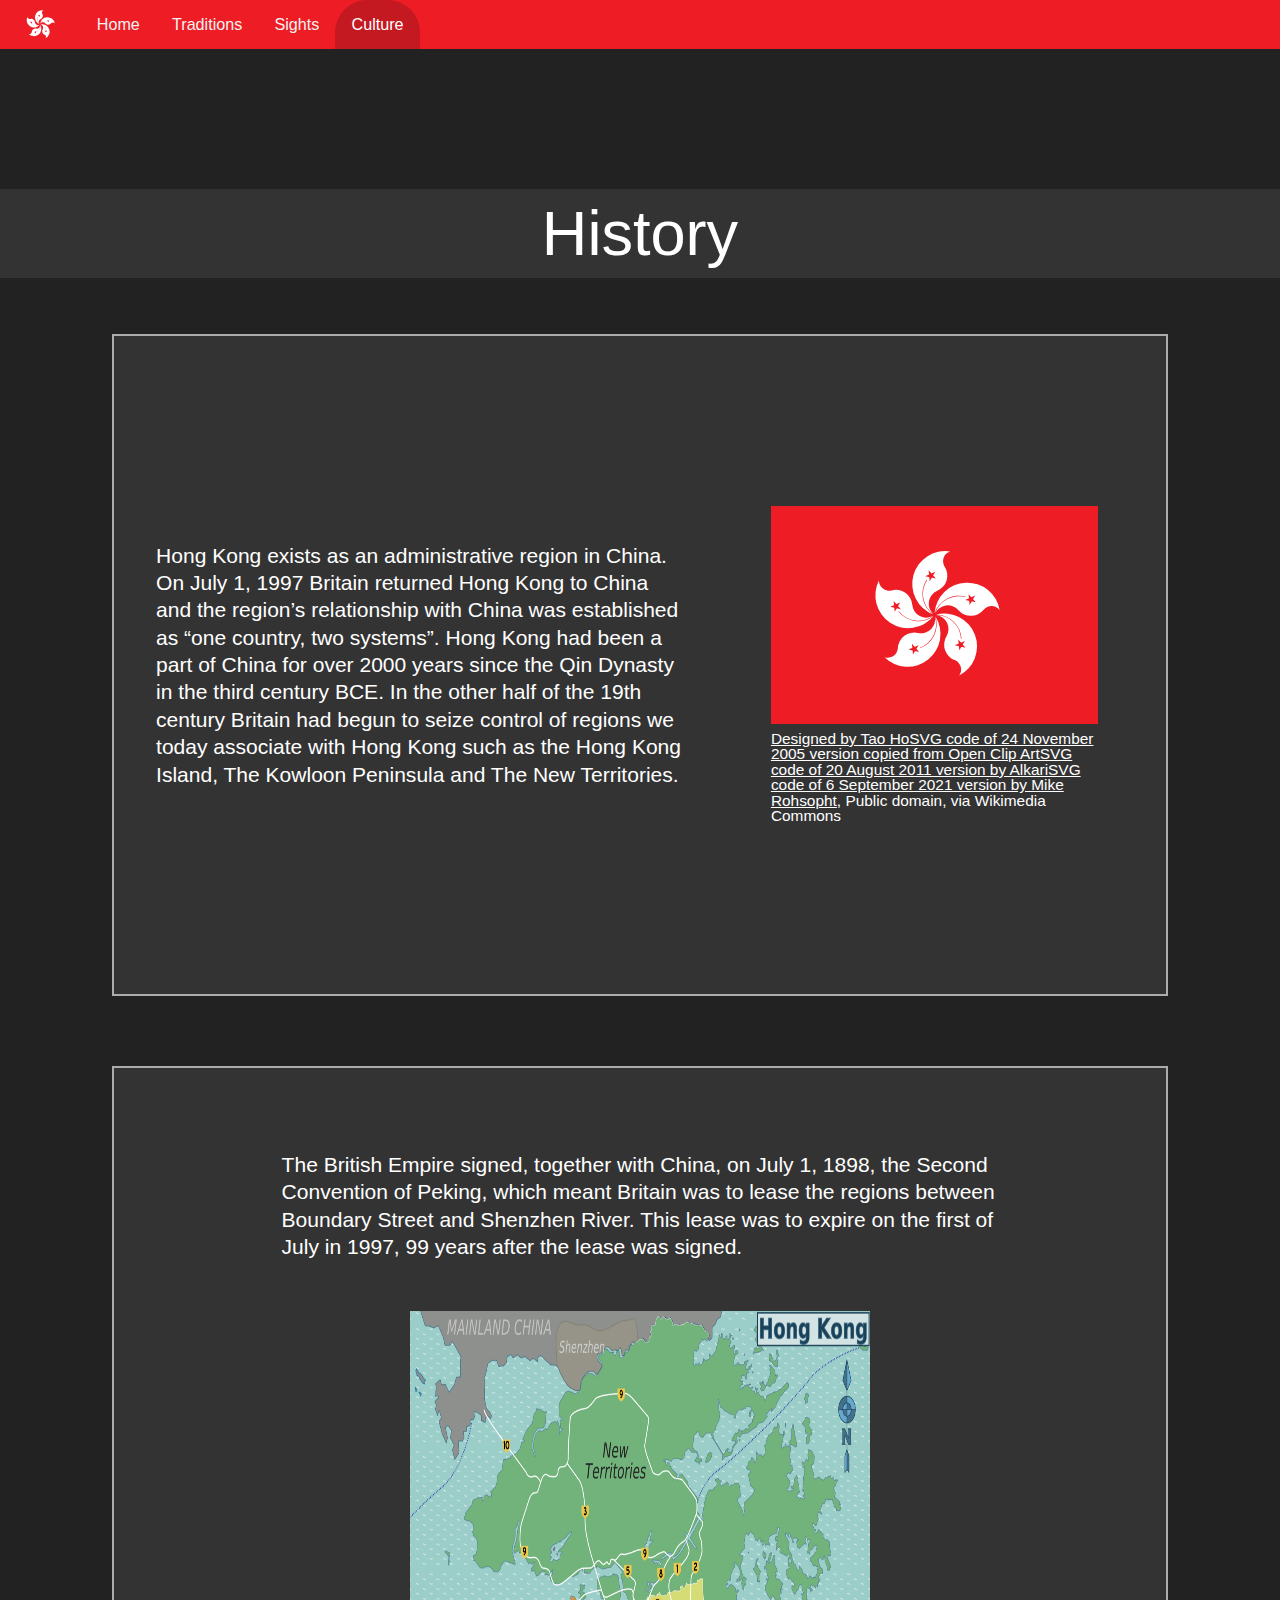
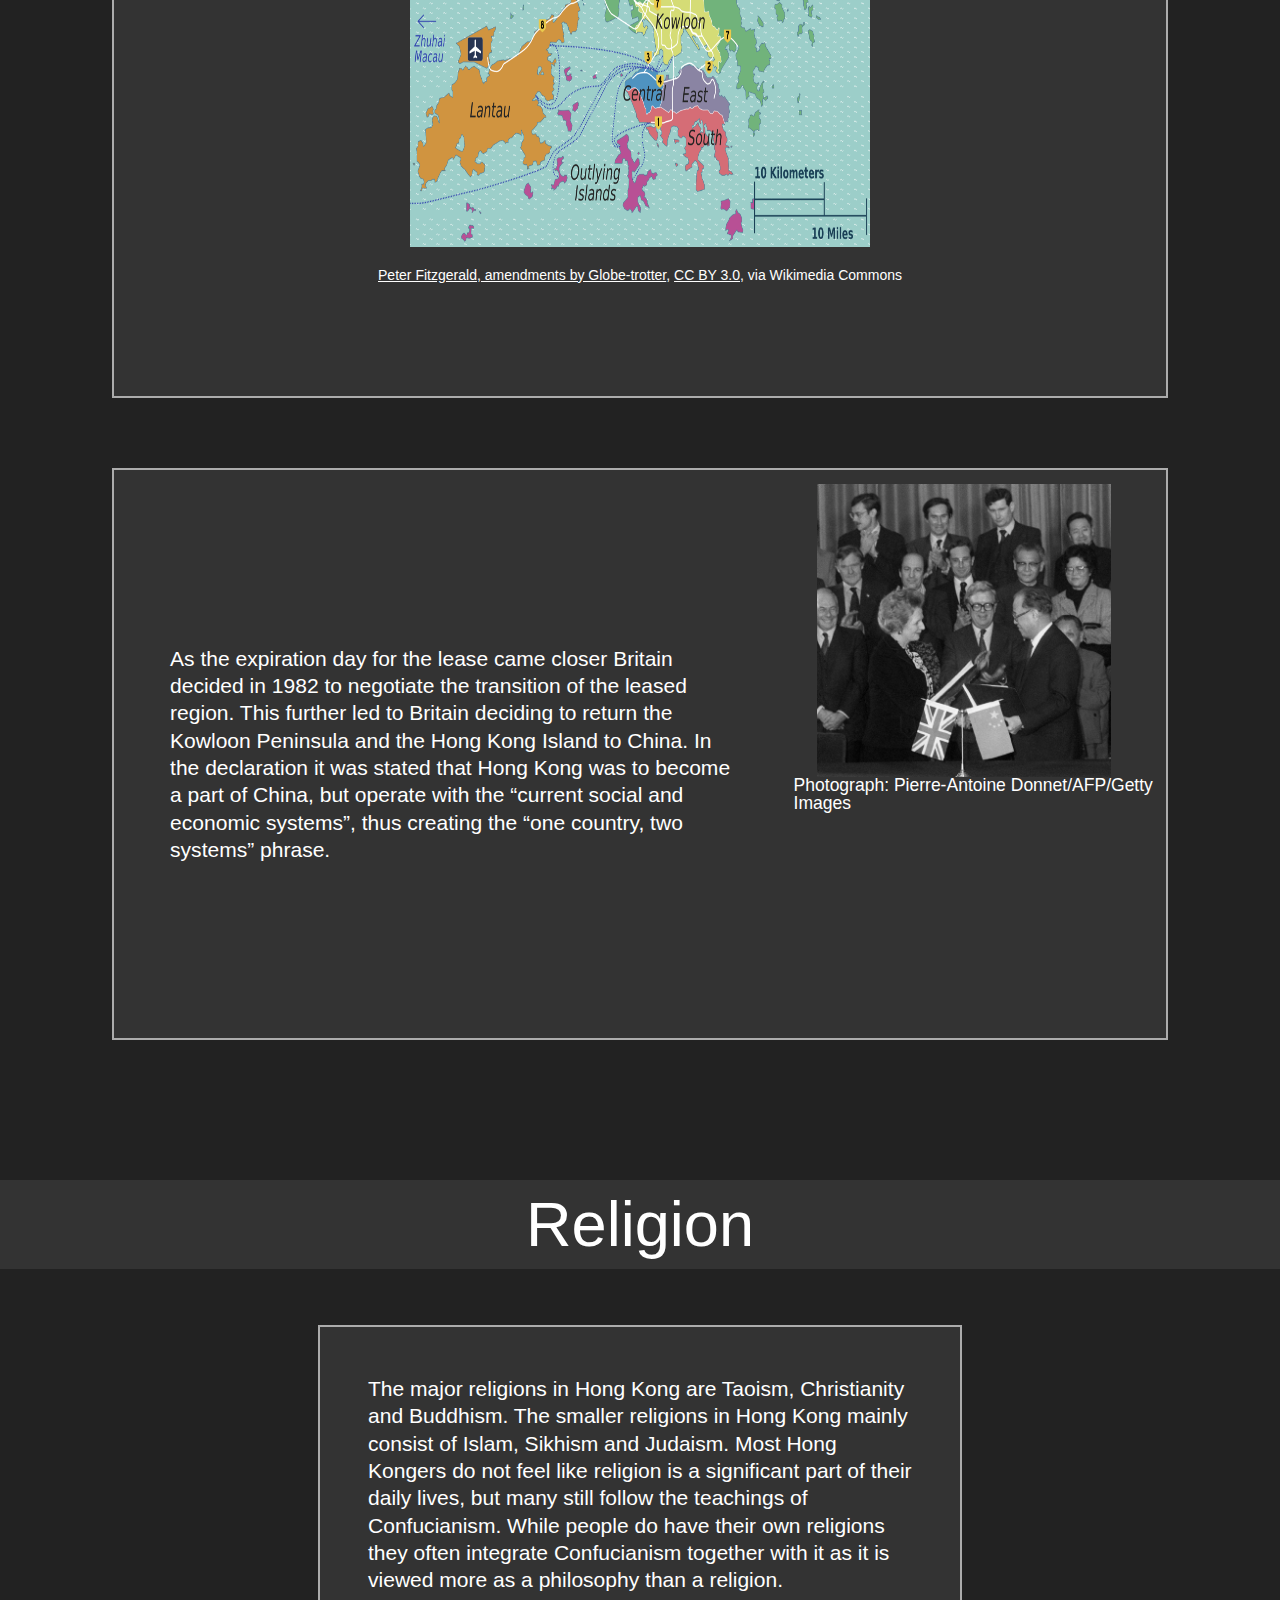
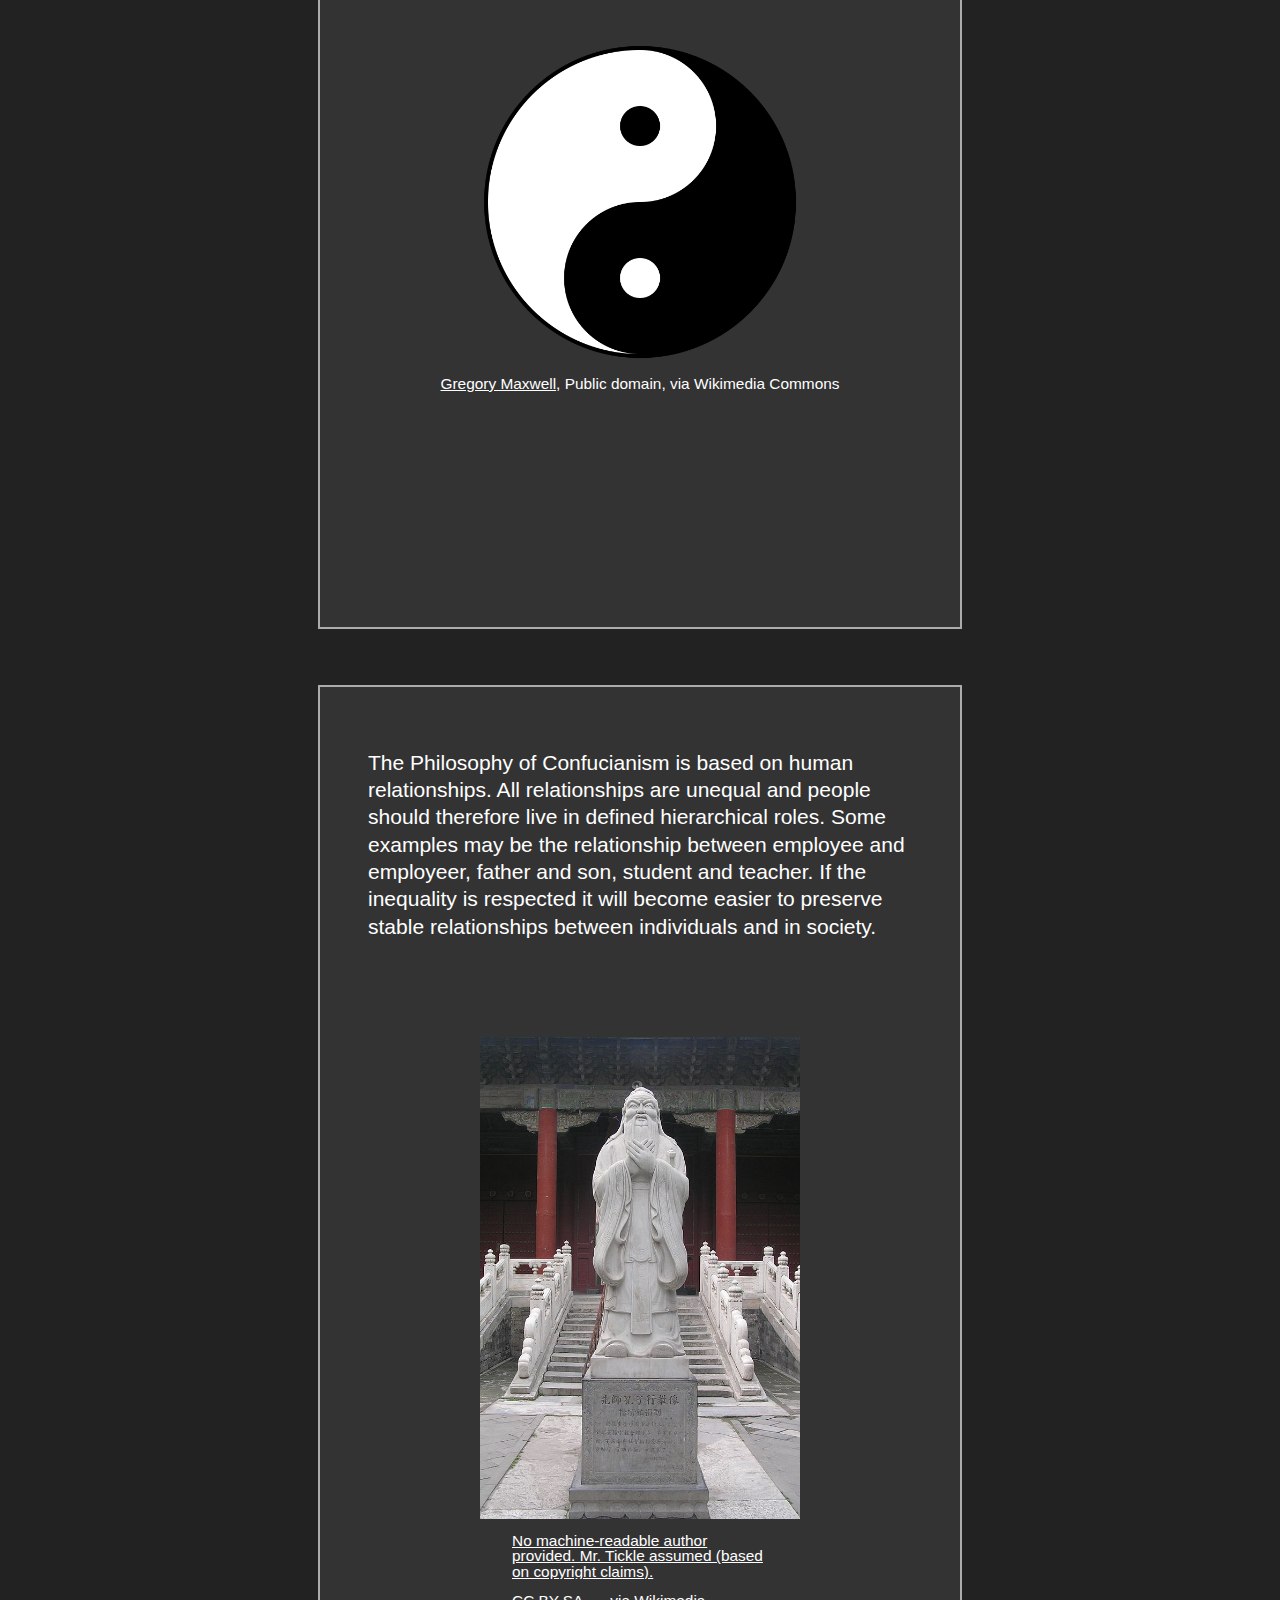
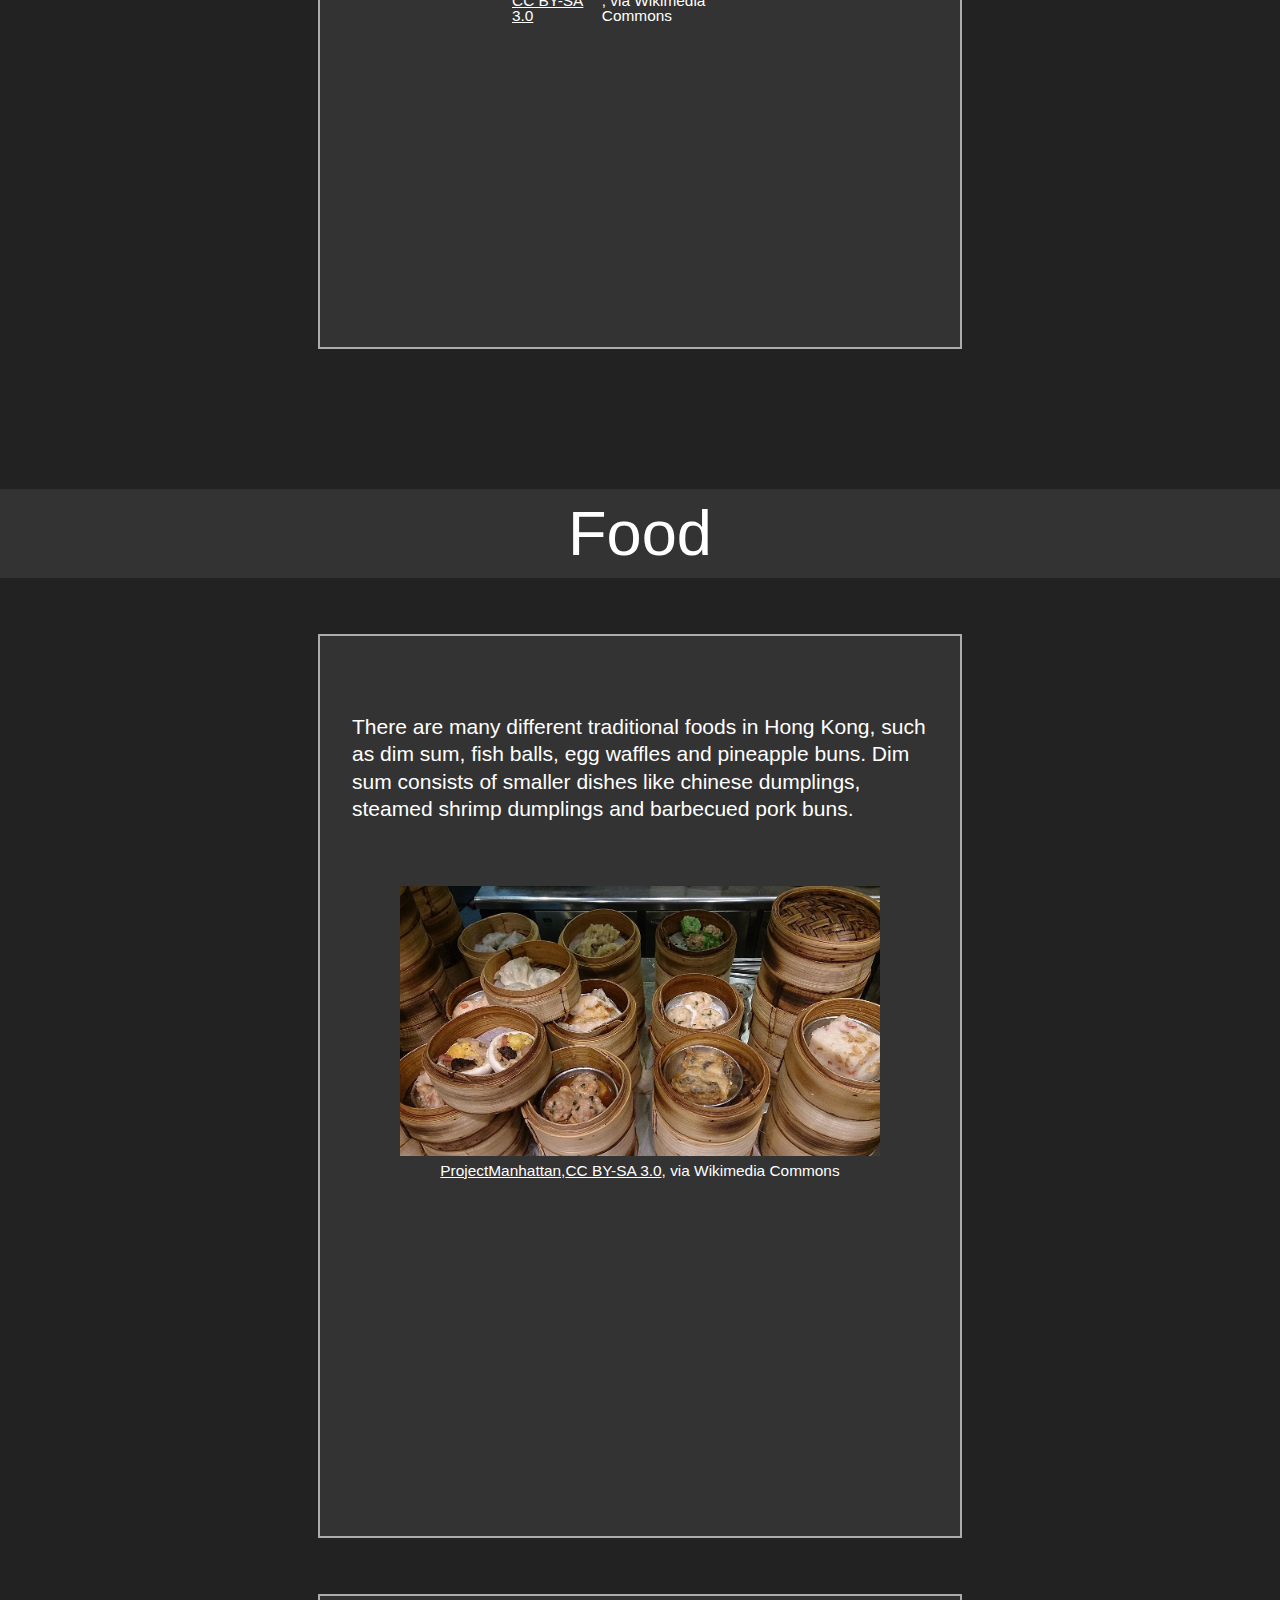
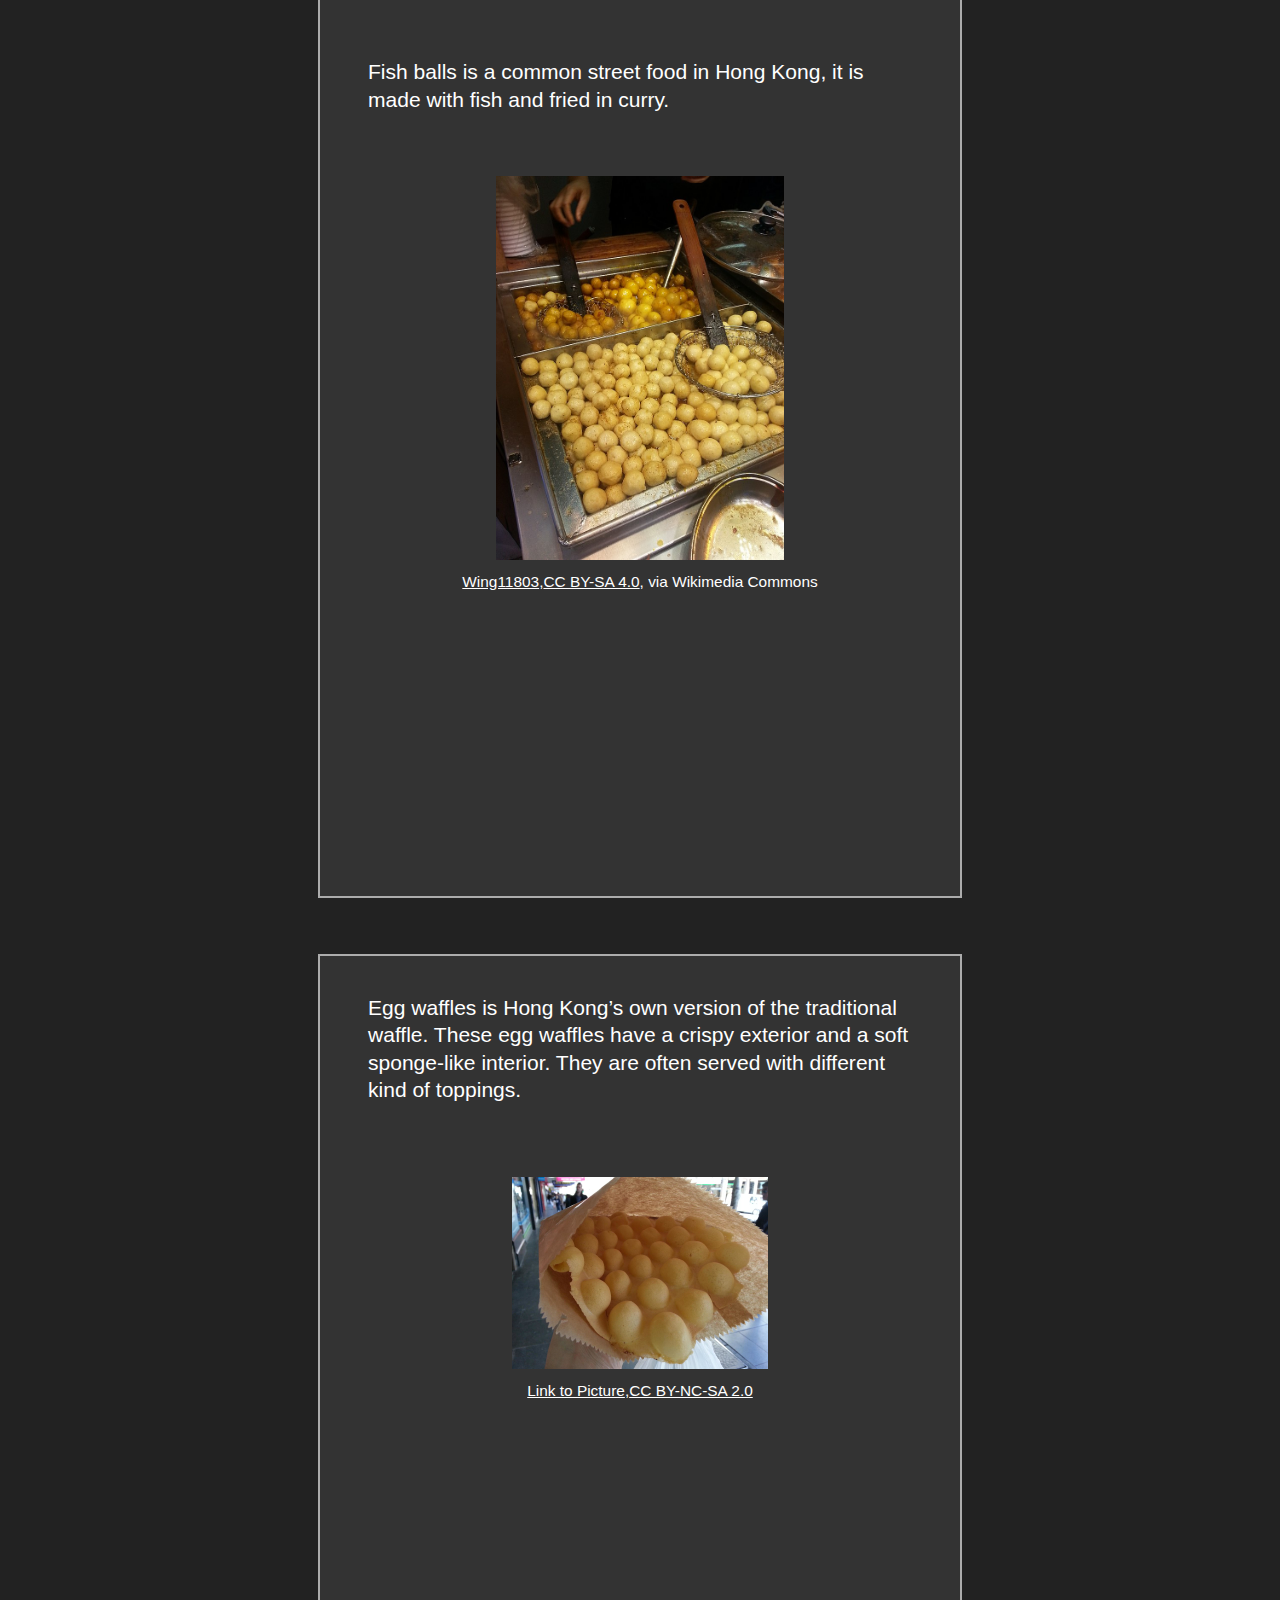
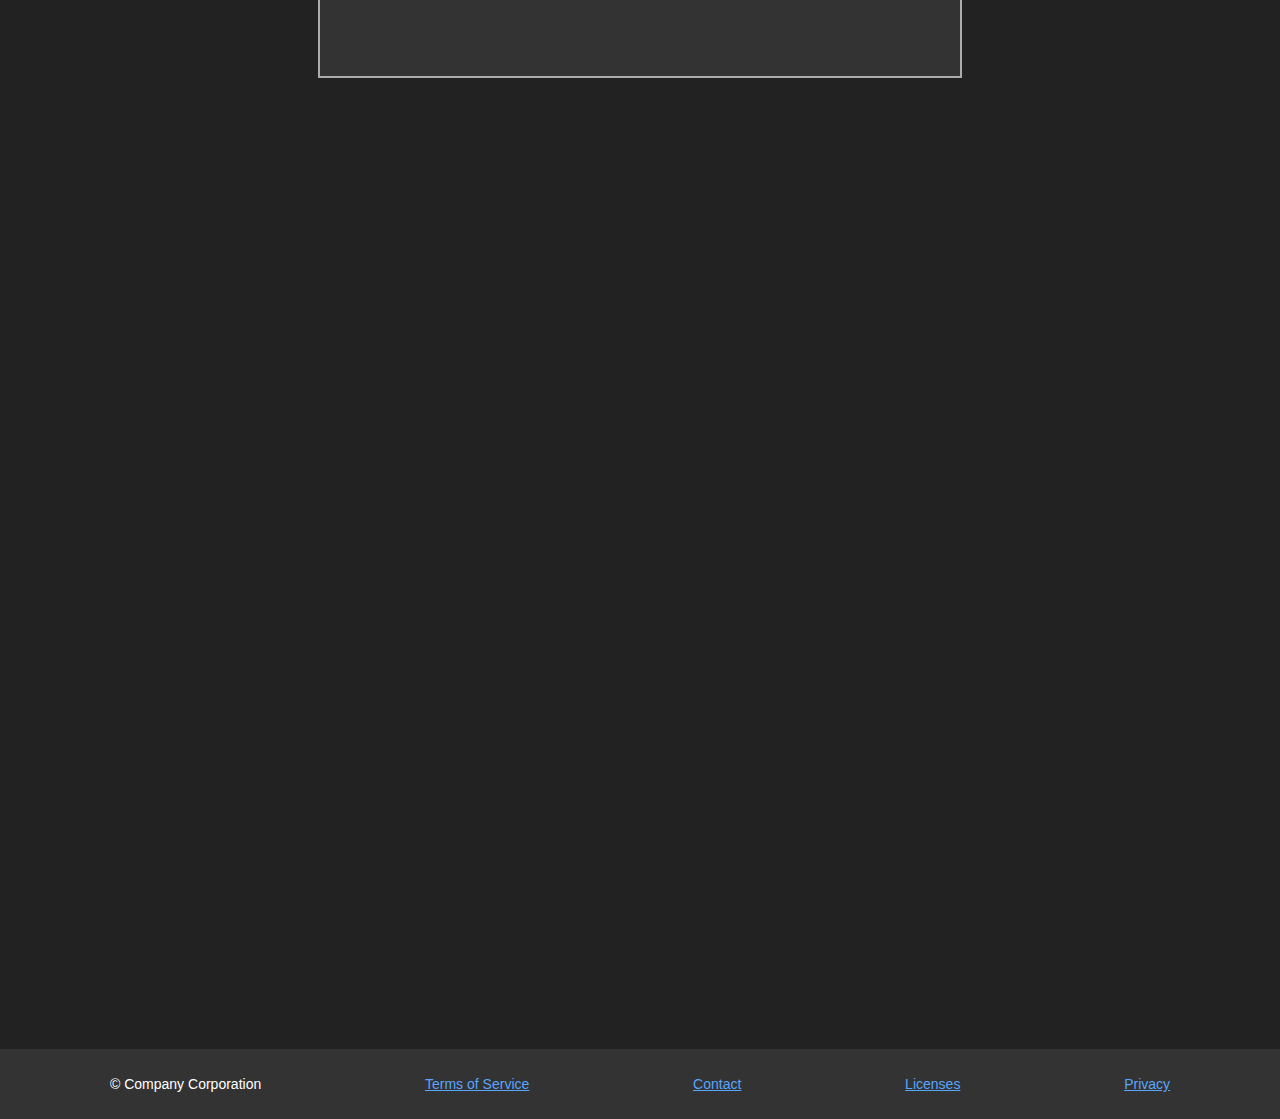
==== commit 8f601bc5: "e" ====
--- a/culture/index.html
+++ b/culture/index.html
@@ -15,11 +15,11 @@
   </head>
   <body class="culture-body" id="Body">
     <header class="topnav" id="myTopnav">
-      <a href="./" id="homeBtn"></a>
-      <a href="./">Home</a>
+      <a href="../" id="homeBtn"></a>
+      <a href="../">Home</a>
       <a href="../traditions/">traditions</a>
       <a href="../sights/">Sights</a>
-      <a href="../culture/">culture</a>
+      <a href="../culture/" class="active">culture</a>
       <a href="javascript:void(0);" class="icon" onclick="myFunction()">
         <i class="fa fa-bars"></i>
       </a>
@@ -180,7 +180,7 @@
           </p>
           <div class="food-image-info-1">
             <img
-              src="/img/Dim_sum.jpg"
+              src="../img/Dim_sum.jpg"
               alt=""
               class="food-dumplings thumbnail"
             />
@@ -202,7 +202,7 @@
           </p>
           <div class="food-image-info-2">
             <img
-              src="/img/Fishball.jpg"
+              src="../img/Fishball.jpg"
               alt=""
               class="food-fishballs thumbnail"
             />
@@ -225,7 +225,7 @@
           </p>
           <div class="food-image-info-3">
             <img
-              src="/img/eggwaffle.jpg"
+              src="../img/eggwaffle.jpg"
               alt=""
               class="food-eggwaffle thumbnail"
             />
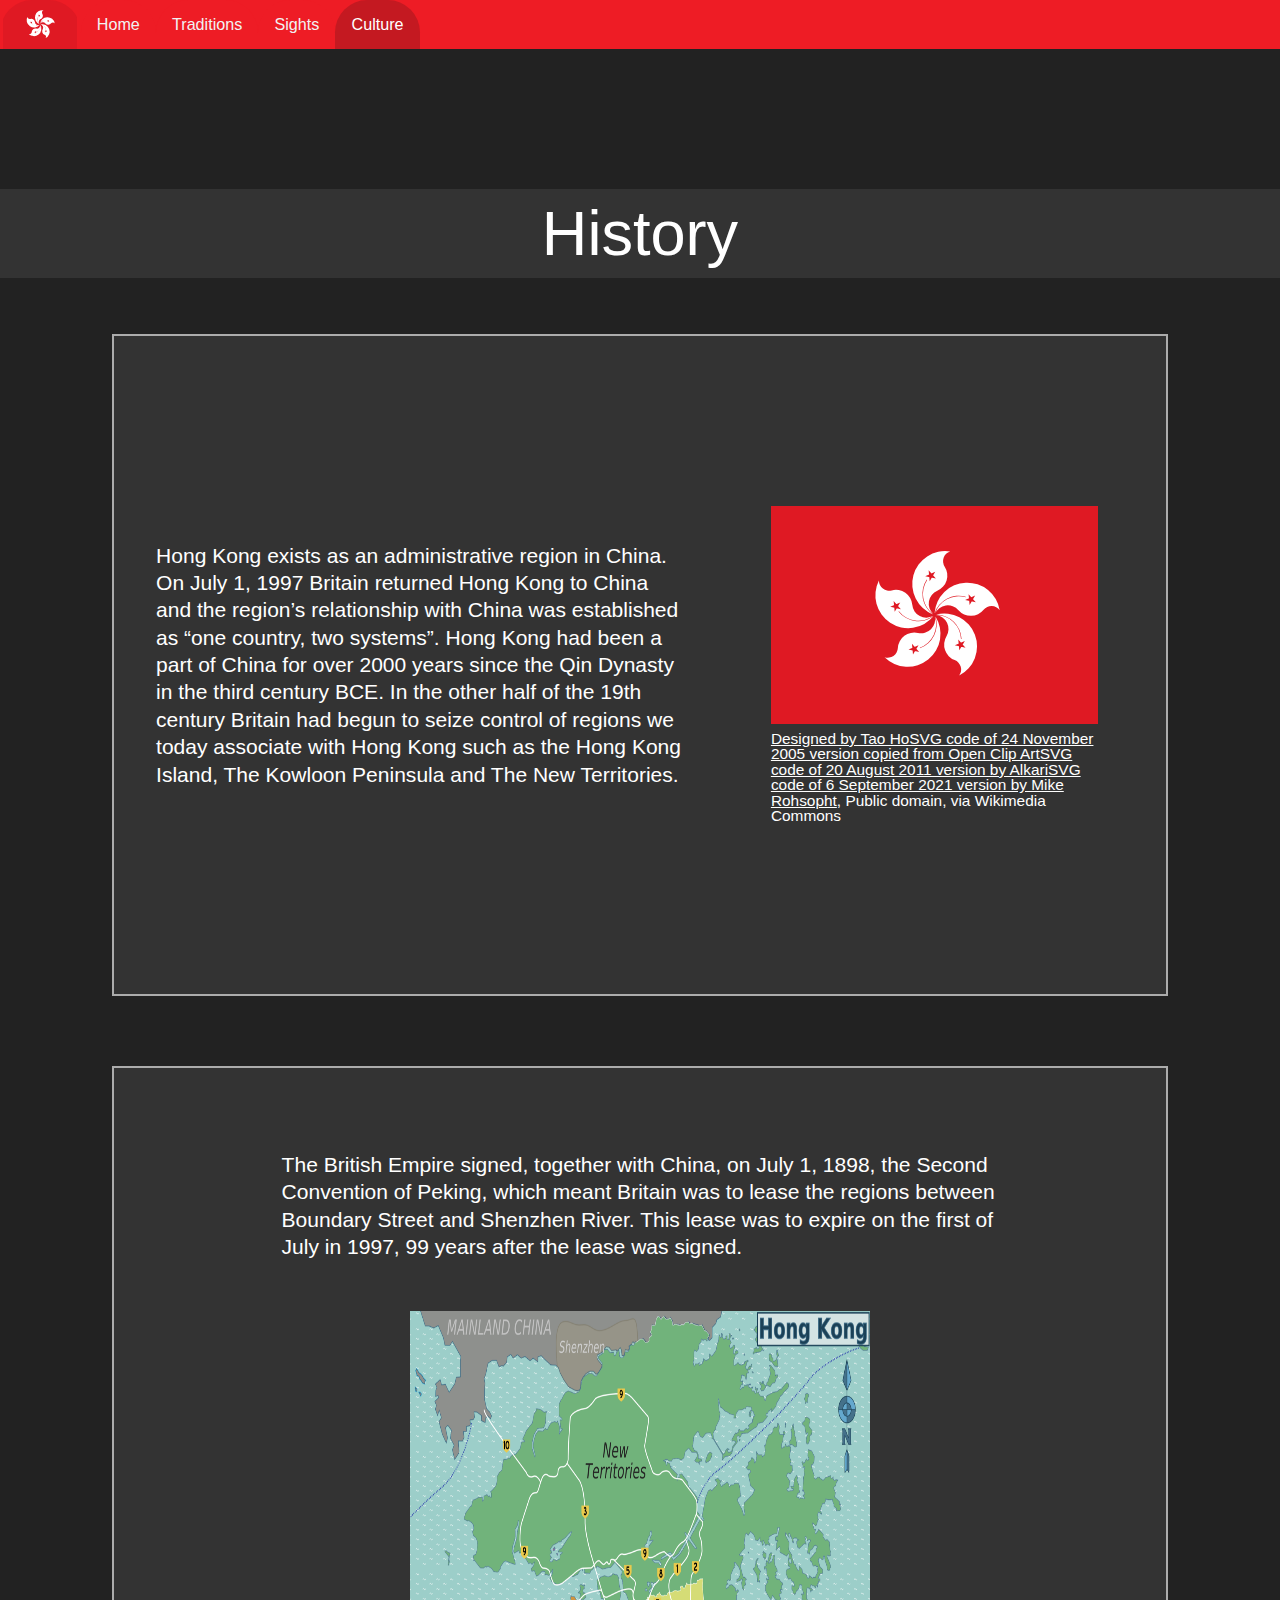
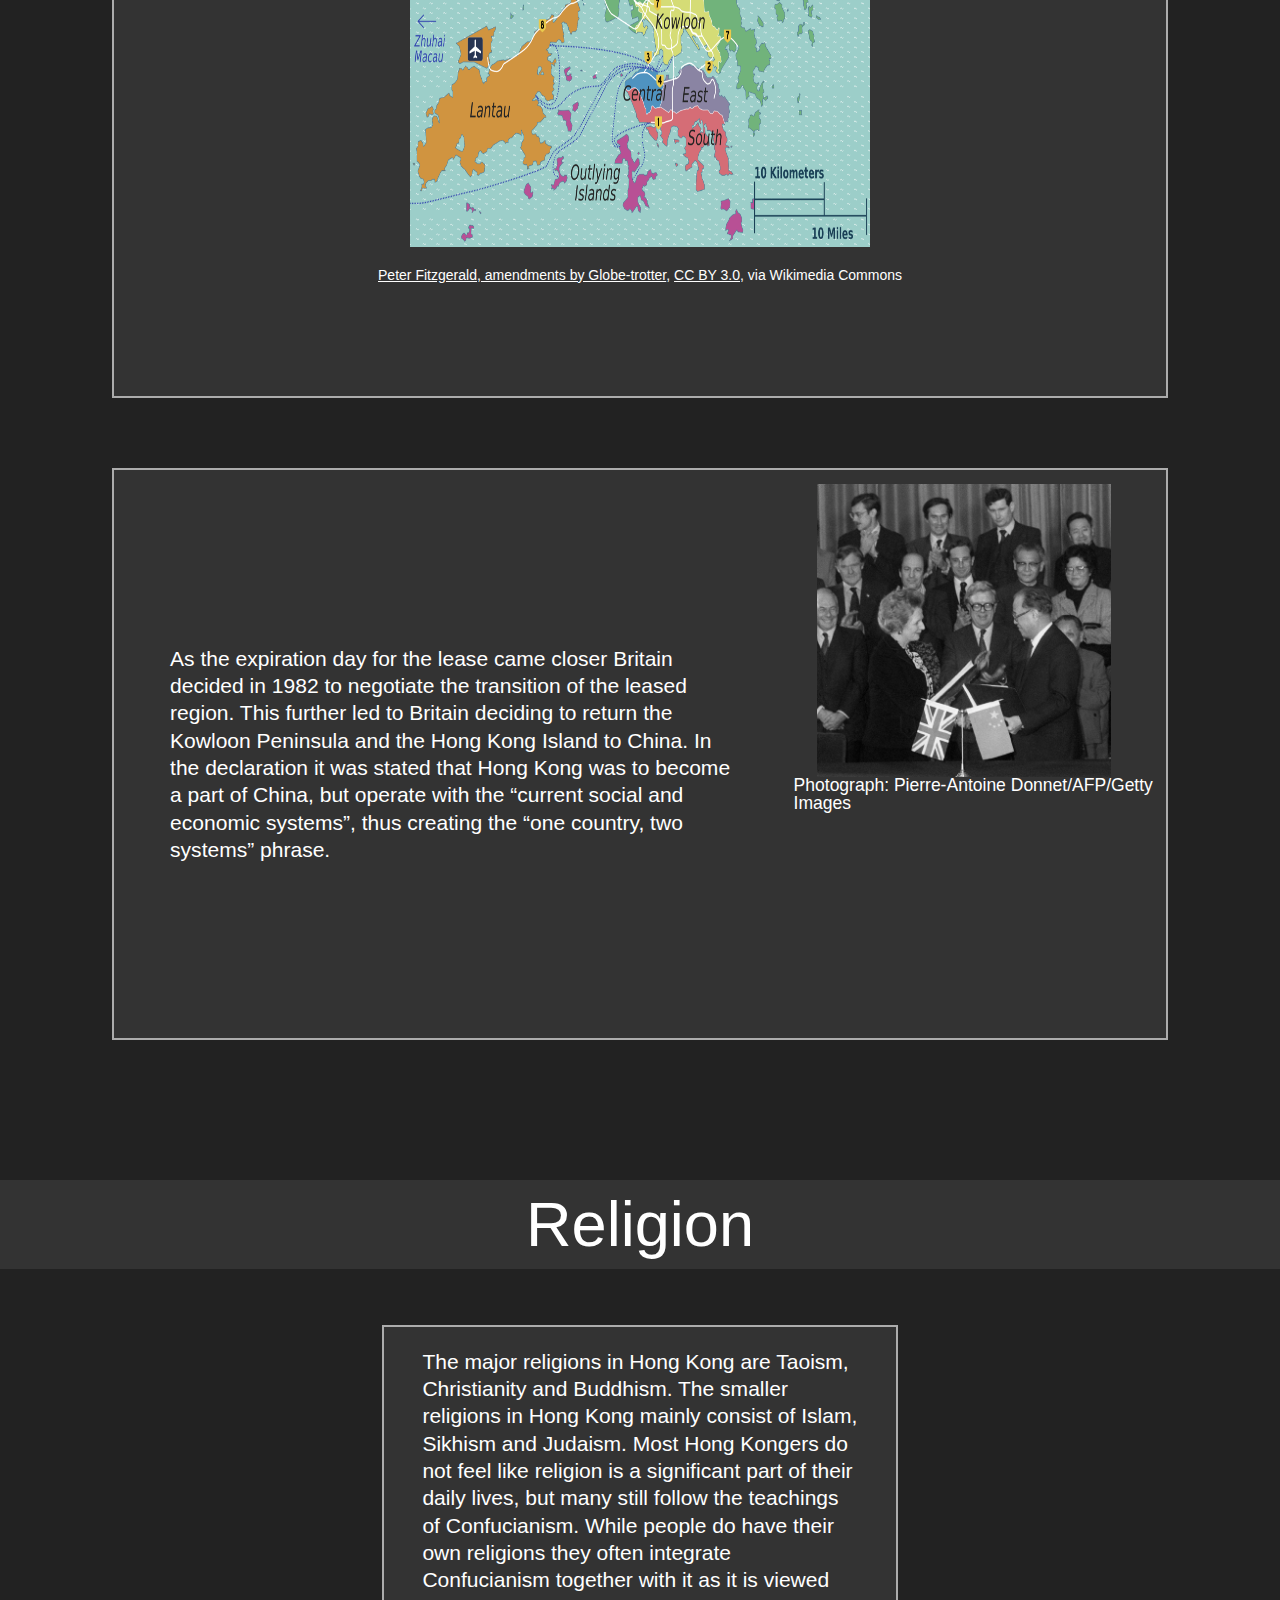
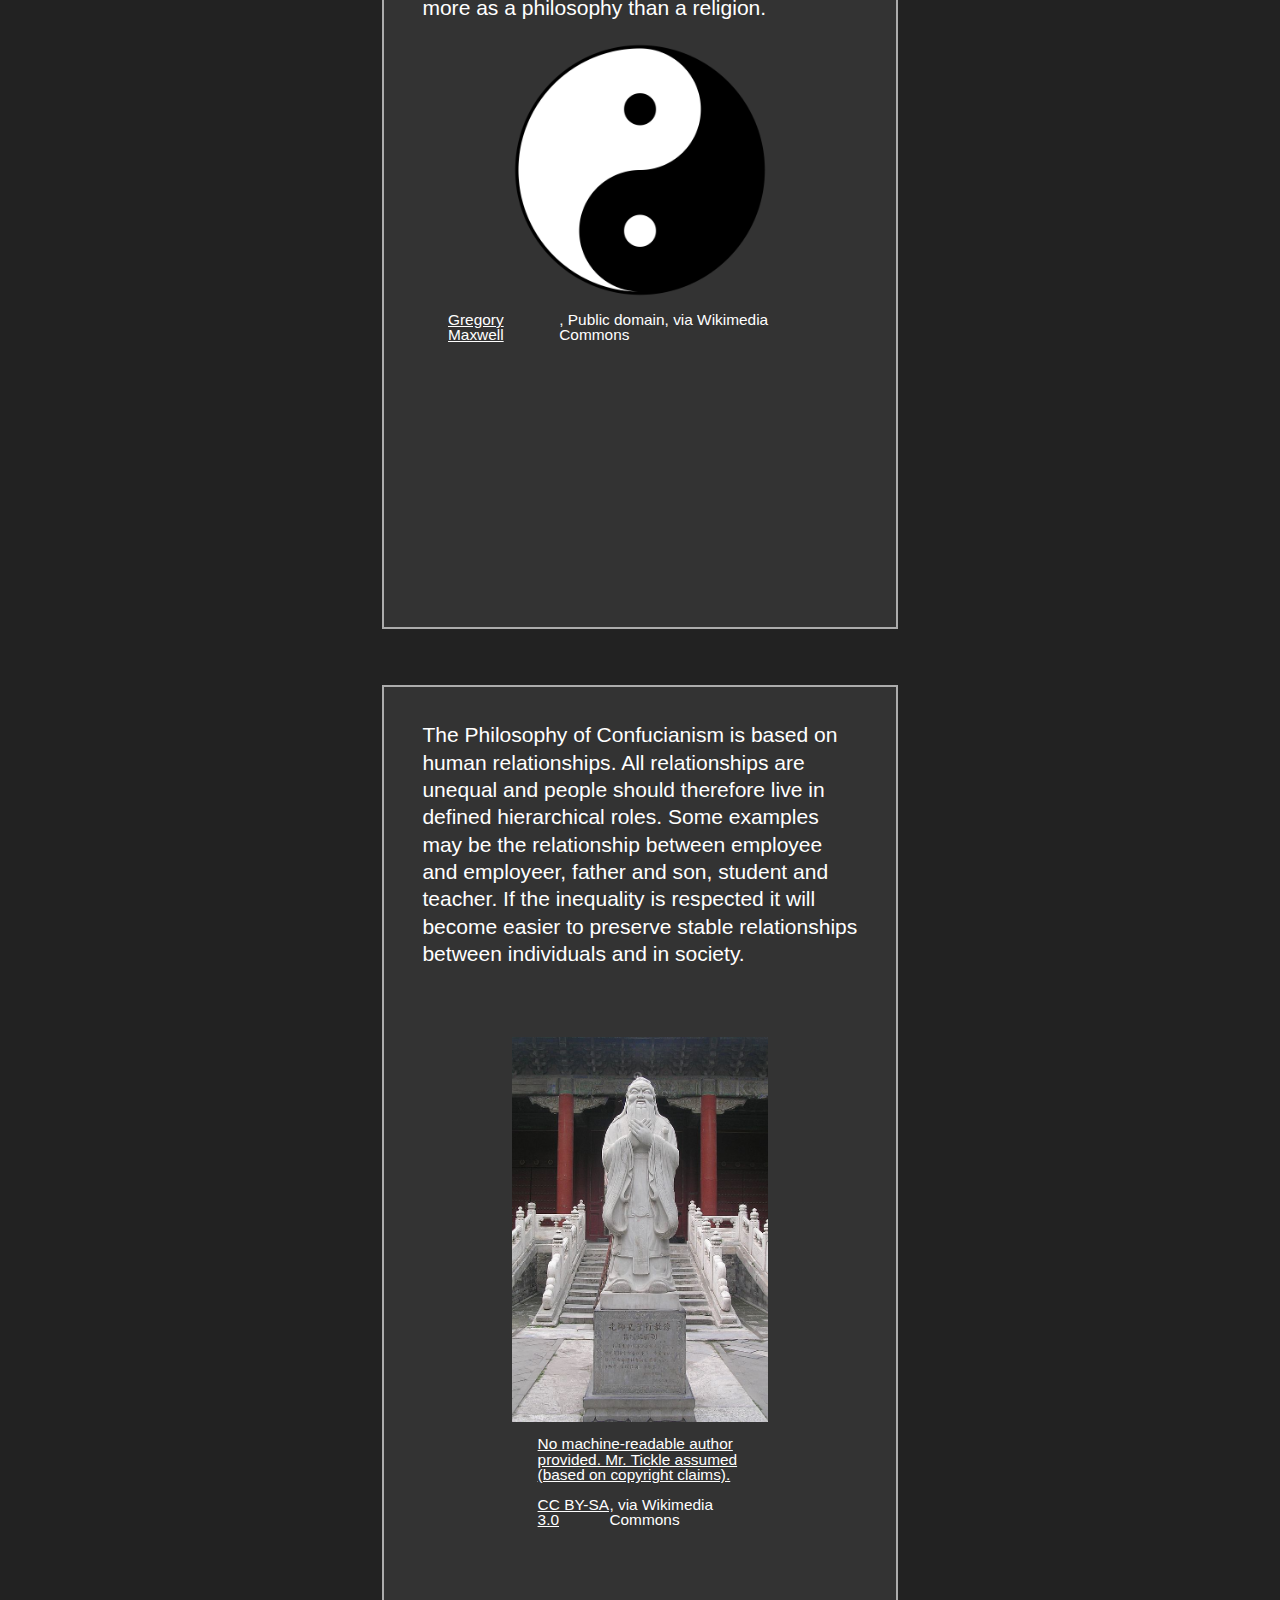
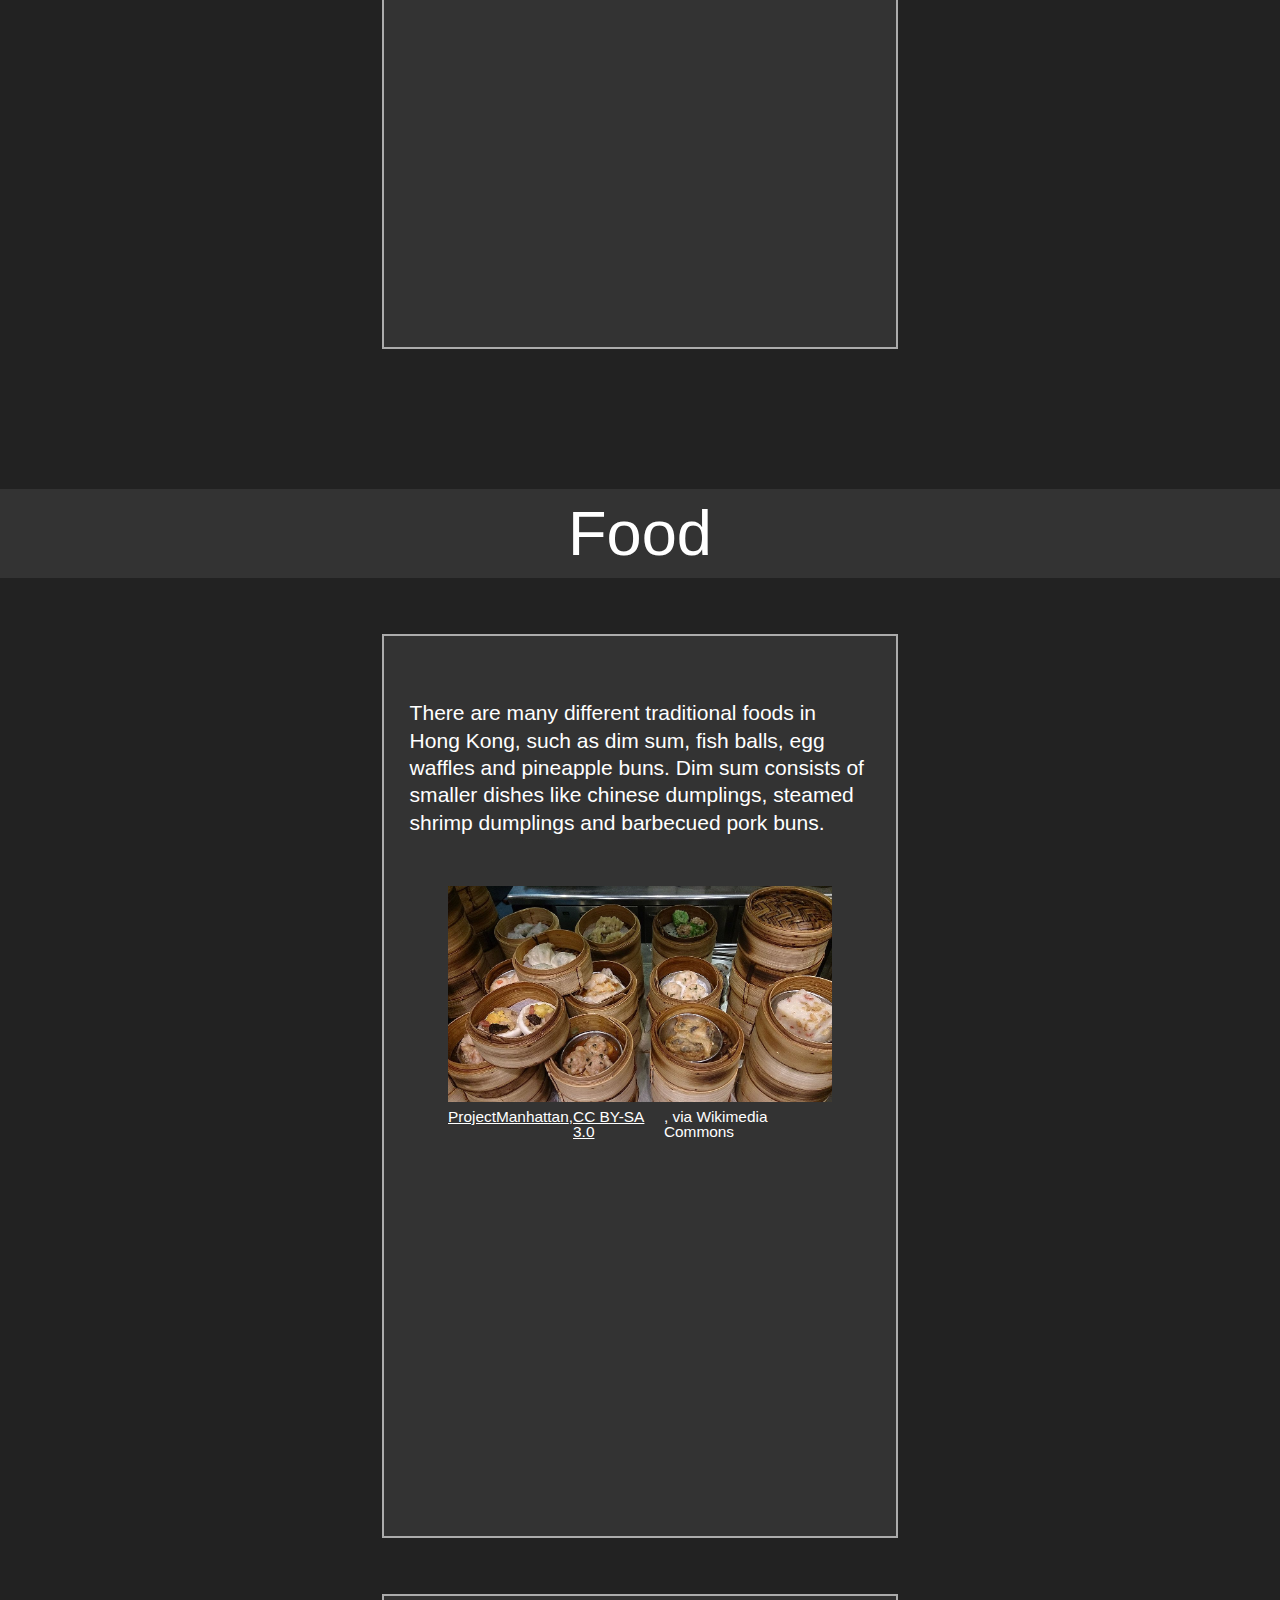
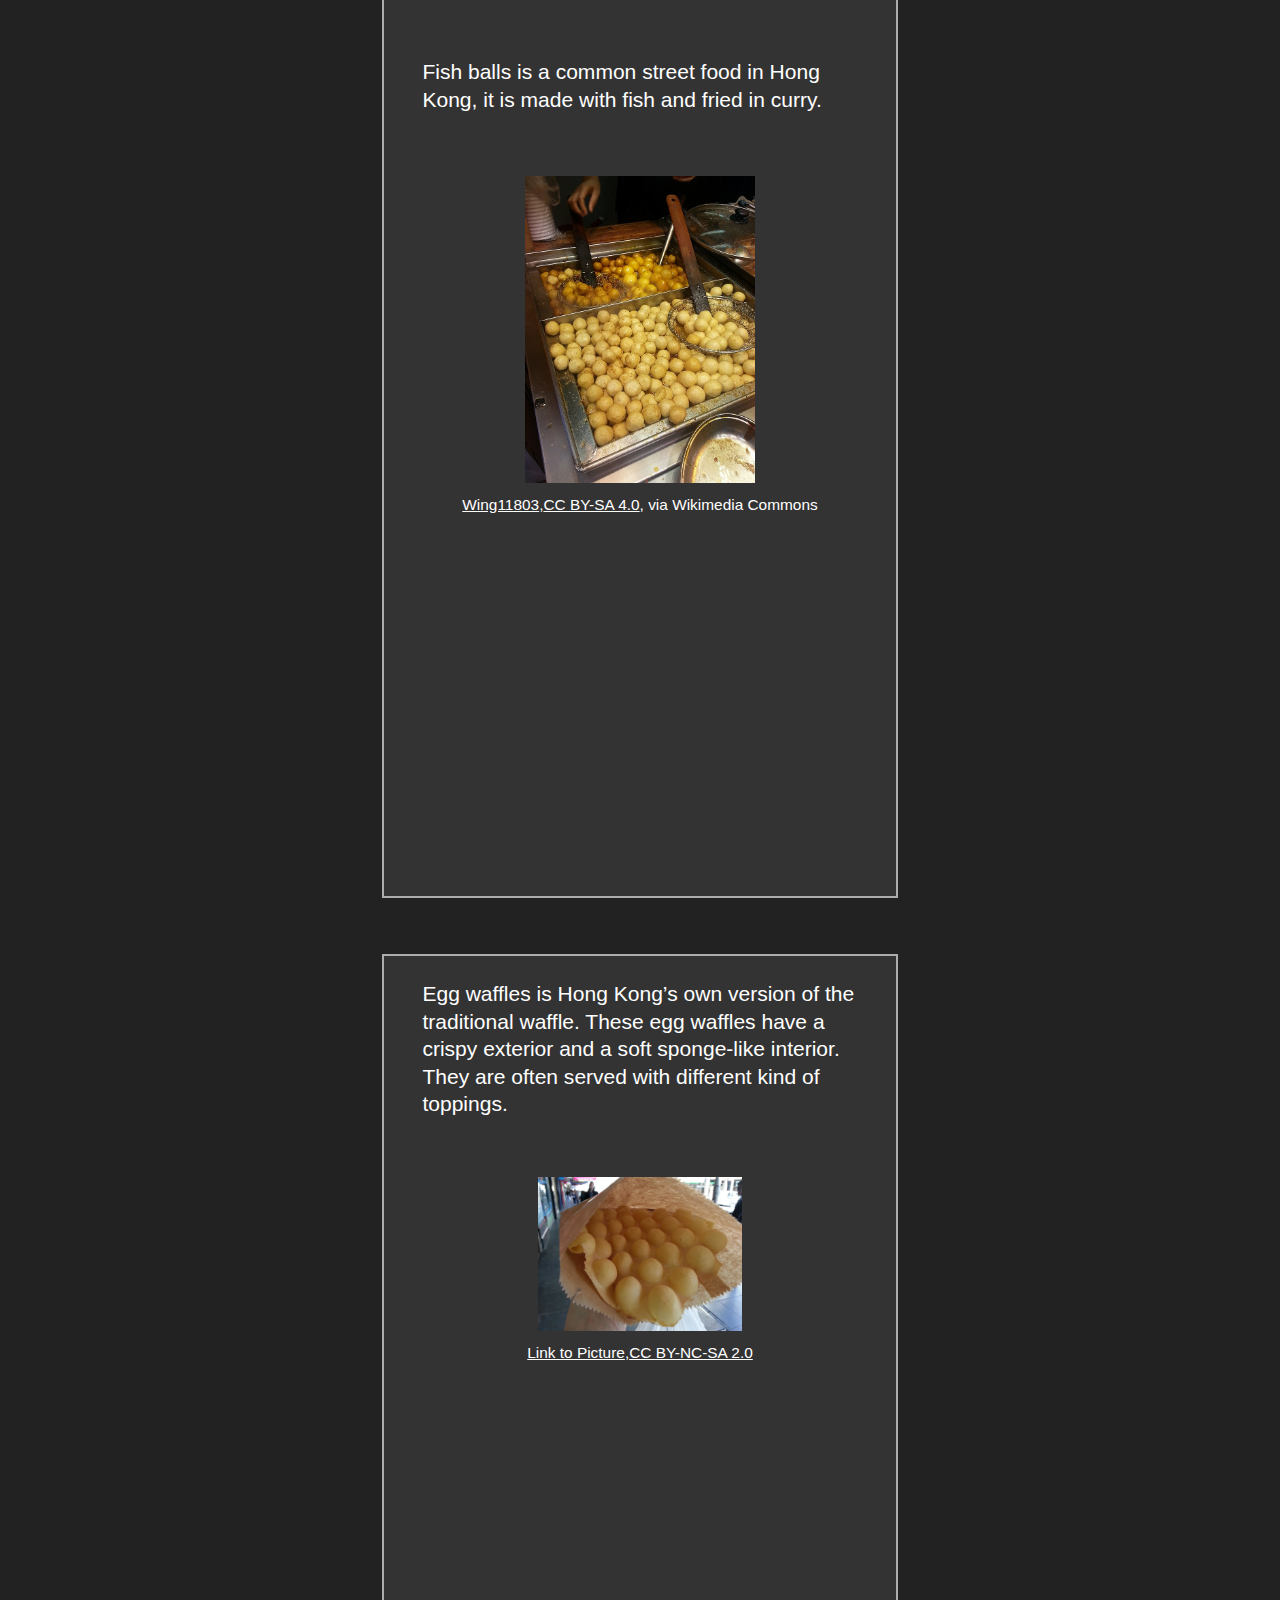
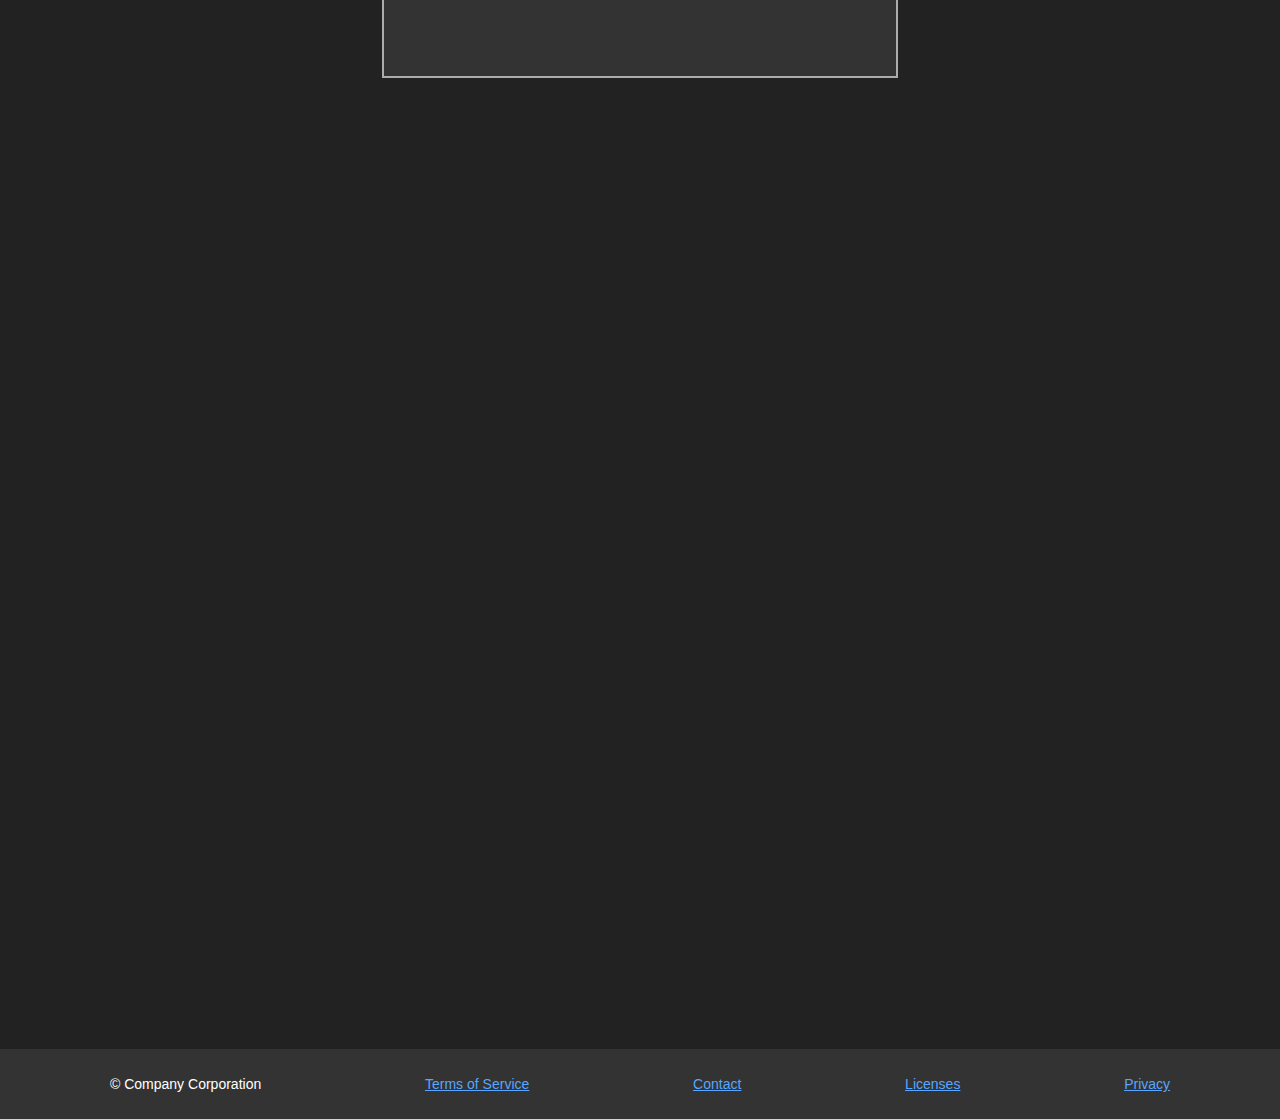
==== commit c9591d09: "löste validerings problem" ====
--- a/culture/index.html
+++ b/culture/index.html
@@ -14,7 +14,7 @@
     <title>Culture | Hong Kong</title>
   </head>
   <body class="culture-body" id="Body">
-    <header class="topnav" id="myTopnav">
+    <nav class="topnav" id="myTopnav">
       <a href="../" id="homeBtn"></a>
       <a href="../">Home</a>
       <a href="../traditions/">traditions</a>
@@ -23,7 +23,7 @@
       <a href="javascript:void(0);" class="icon" onclick="myFunction()">
         <i class="fa fa-bars"></i>
       </a>
-    </header>
+    </nav>
 
     <div class="culture-container-main">
       <main class="culture-main">
@@ -32,7 +32,7 @@
         <article class="history-article-0">
           <h2 id="C1" class="history-main-title">History</h2>
         </article>
-        <article class="history-article-1">
+        <div class="history-article-1">
           <p class="history-article-1-text">
             Hong Kong exists as an administrative region in China. On July 1,
             1997 Britain returned Hong Kong to China and the region’s
@@ -58,9 +58,9 @@
               >, Public domain, via Wikimedia Commons
             </p>
           </div>
-        </article>
-
-        <article class="history-article-2">
+        </div>
+
+        <div class="history-article-2">
           <p class="history-article-2-text">
             The British Empire signed, together with China, on July 1, 1898, the
             Second Convention of Peking, which meant Britain was to lease the
@@ -83,9 +83,9 @@
               >, via Wikimedia Commons
             </p>
           </div>
-        </article>
-
-        <article class="history-article-3">
+        </div>
+
+        <div class="history-article-3">
           <p class="history-article-3-text">
             As the expiration day for the lease came closer Britain decided in
             1982 to negotiate the transition of the leased region. This further
@@ -105,14 +105,14 @@
               Photograph: Pierre-Antoine Donnet/AFP/Getty Images
             </p>
           </div>
-        </article>
+        </div>
 
         <!-- Religion -->
 
         <article class="religion-article-0">
           <h2 id="C2" class="religion-main-title">Religion</h2>
         </article>
-        <article class="religion-article-1">
+        <div class="religion-article-1">
           <p class="religion-article-1-text">
             The major religions in Hong Kong are Taoism, Christianity and
             Buddhism. The smaller religions in Hong Kong mainly consist of
@@ -134,9 +134,9 @@
               >, Public domain, via Wikimedia Commons
             </p>
           </div>
-        </article>
-
-        <article class="religion-article-2">
+        </div>
+
+        <div class="religion-article-2">
           <p class="religion-article-2-text">
             The Philosophy of Confucianism is based on human relationships. All
             relationships are unequal and people should therefore live in
@@ -164,14 +164,14 @@
               >, via Wikimedia Commons
             </p>
           </div>
-        </article>
+        </div>
 
         <!-- Food -->
 
         <article class="food-article-0">
           <h2 id="C3" class="food-main-title">Food</h2>
         </article>
-        <article class="food-article-1">
+        <div class="food-article-1">
           <p class="food-article-1-text">
             There are many different traditional foods in Hong Kong, such as dim
             sum, fish balls, egg waffles and pineapple buns. Dim sum consists of
@@ -193,9 +193,9 @@
               >, via Wikimedia Commons
             </p>
           </div>
-        </article>
-
-        <article class="food-article-2">
+        </div>
+
+        <div class="food-article-2">
           <p class="food-article-2-text">
             Fish balls is a common street food in Hong Kong, it is made with
             fish and fried in curry.
@@ -215,9 +215,9 @@
               >, via Wikimedia Commons
             </p>
           </div>
-        </article>
-
-        <article class="food-article-3">
+        </div>
+
+        <div class="food-article-3">
           <p class="food-article-3-text">
             Egg waffles is Hong Kong’s own version of the traditional waffle.
             These egg waffles have a crispy exterior and a soft sponge-like
@@ -238,7 +238,7 @@
               >
             </p>
           </div>
-        </article>
+        </div>
       </main>
 
       <footer>
--- a/culture/css/style.css
+++ b/culture/css/style.css
@@ -1,884 +1,856 @@
-
-
 a:visited {
-    color: white;
+  color: white;
 }
 
 a {
-    color: rgb(255, 255, 255);
-    text-decoration: underline;
-}
-
+  color: rgb(255, 255, 255);
+  text-decoration: underline;
+}
 
 .culture-container-main {
+  width: 100vw;
+  height: 1000vh;
+  font-family: Arial, Helvetica, sans-serif;
+  background: #222;
+}
+
+.culture-container-main {
+  /* width: 100%;
+    height: 95%; */
+  /* display: flex; */
+  margin: 0 auto;
+  /* justify-content: center; */
+}
+
+.culture-main {
+  width: 100%;
+  height: 100%;
+  background-color: #222;
+  display: flex;
+  flex-direction: column;
+  align-items: center;
+}
+
+.history-article-0 {
+  background: none;
+  color: black;
+  display: flex;
+  justify-content: center;
+  background-color: #333;
+  width: 100%;
+  margin-top: 10em;
+}
+
+.history-main-title {
+  font-size: 4.5em;
+  align-self: flex-start;
+  margin-top: 0.2em;
+  margin-bottom: 0.2em;
+  color: white;
+}
+
+.history-article-1 {
+  background: none;
+  color: white;
+  width: 80%;
+  height: 7%;
+  display: flex;
+  background-color: #333;
+  border: rgb(172, 172, 172) solid 0.2em;
+  justify-content: center;
+  align-items: center;
+  padding: 2rem;
+  margin-top: 4em;
+  font-size: 2em;
+}
+
+.history-article-1-text {
+  font-size: 1.5em;
+  width: 55%;
+  height: 100%;
+  display: flex;
+  justify-content: center;
+  align-items: center;
+  margin: 4rem;
+  line-height: 1.3;
+}
+
+.history-image-info-1 {
+  width: 45%;
+  height: 100%;
+  display: flex;
+  flex-direction: column;
+  justify-content: center;
+  align-items: center;
+}
+
+.history-flag {
+  width: 75%;
+}
+
+.history-flag-referance {
+  font-size: 1.1em;
+  padding-top: 1rem;
+  width: 75%;
+  background-color: #333;
+}
+
+.history-article-2 {
+  background: none;
+  color: white;
+  width: 80%;
+  display: flex;
+  flex-direction: column;
+  background-color: #333;
+  border: rgb(172, 172, 172) solid 0.2em;
+  justify-content: center;
+  align-items: center;
+  padding: 2rem;
+  margin-top: 10rem;
+  height: 10%;
+  font-size: 2em;
+}
+
+.history-article-2-text {
+  margin-top: 4rem;
+  font-size: 1.5em;
+  width: 70%;
+  height: 10%;
+  line-height: 1.3;
+}
+
+.history-image-info-2 {
+  margin-top: 10rem;
+  width: 100%;
+  height: 70%;
+  display: flex;
+  flex-direction: column;
+  align-items: center;
+}
+
+.history-map {
+  width: 45%;
+  height: 85%;
+  margin: 0 auto;
+}
+
+.history-map-referance {
+  margin-top: 3rem;
+}
+
+.history-article-3 {
+  background: none;
+  color: white;
+  width: 80%;
+  display: flex;
+  background-color: #333;
+  border: rgb(172, 172, 172) solid 0.2em;
+  justify-content: center;
+  align-items: center;
+  padding: 2rem;
+  height: 6%;
+  margin-top: 10rem;
+  font-size: 2em;
+}
+
+.history-article-3-text {
+  font-size: 1.5em;
+  width: 60%;
+  margin: 2em;
+  line-height: 1.3;
+}
+
+.history-image-info-3 {
+  width: 40%;
+  height: 100%;
+  display: flex;
+  flex-direction: column;
+  align-items: center;
+}
+
+.history-hong-britain {
+  width: 78%;
+}
+
+.history-hong-britain-referance {
+  width: 100%;
+  font-size: 2.5rem;
+  margin-left: 2em;
+}
+
+/* .culture-footer {
+    background-color: black;
+    height: 5%;
+} */
+
+/* ---------------------- FOOD ---------------------- */
+
+/* ---------------------- FOOD ---------------------- */
+
+/* ---------------------- FOOD ---------------------- */
+
+.food-main-title {
+  font-size: 4.5em;
+  align-self: flex-start;
+  margin-top: 0.2em;
+  margin-bottom: 0.2em;
+  color: white;
+}
+
+.food-article-0 {
+  background: none;
+  background-color: #333;
+  color: black;
+  width: 100%;
+  display: flex;
+  justify-content: center;
+  margin-top: 10em;
+}
+
+.food-article-1 {
+  background: none;
+  color: white;
+  margin-top: 4em;
+  background-color: #333;
+  border: solid 2px rgb(172, 172, 172);
+  height: 10%;
+  width: 40%;
+  display: flex;
+  flex-direction: column;
+  font-size: 2em;
+  align-items: center;
+}
+
+.food-article-1-text {
+  font-size: 1.5em;
+  width: 90%;
+  height: 20%;
+  display: flex;
+  justify-content: center;
+  align-items: center;
+  margin: 0 auto;
+  margin-top: 2em;
+  line-height: 1.3;
+}
+
+.food-image-info-1 {
+  width: 100%;
+  height: 70%;
+  display: flex;
+  flex-direction: column;
+  align-items: center;
+}
+
+.food-dumplings {
+  width: 75%;
+  margin-top: 2em;
+}
+
+.food-1-referance {
+  font-size: 1.1em;
+  padding-top: 1rem;
+  width: 75%;
+  background-color: #333;
+  display: flex;
+  justify-content: center;
+}
+
+.food-article-2 {
+  background: none;
+  color: white;
+  border: solid 2px rgb(172, 172, 172);
+  height: 10%;
+  width: 40%;
+  margin-top: 4em;
+  background-color: #333;
+  font-size: 2em;
+}
+
+.food-article-2-text {
+  font-size: 1.5em;
+  width: 85%;
+  height: 20%;
+  display: flex;
+  justify-content: center;
+  align-items: center;
+  margin: 0 auto;
+  line-height: 1.3;
+}
+
+.food-image-info-2 {
+  width: 100%;
+  height: 80%;
+  display: flex;
+  flex-direction: column;
+  align-items: center;
+}
+
+.food-fishballs {
+  width: 45%;
+}
+
+.food-2-referance {
+  font-size: 1.1em;
+  padding-top: 2rem;
+  width: 75%;
+  background-color: #333;
+  display: flex;
+  justify-content: center;
+}
+
+.food-article-3 {
+  background: none;
+  color: white;
+  margin-top: 4em;
+  border: solid 2px rgb(172, 172, 172);
+  height: 8%;
+  width: 40%;
+  background-color: #333;
+  font-size: 2em;
+}
+
+.food-article-3-text {
+  font-size: 1.5em;
+  width: 85%;
+  height: 20%;
+  display: flex;
+  justify-content: center;
+  align-items: center;
+  margin: 0 auto;
+  margin-top: 1em;
+  line-height: 1.3;
+}
+
+.food-image-info-3 {
+  width: 100%;
+  height: 80%;
+  display: flex;
+  flex-direction: column;
+  align-items: center;
+  margin-top: 4em;
+}
+
+.food-eggwaffle {
+  width: 40%;
+}
+
+.food-3-referance {
+  font-size: 1.1em;
+  padding-top: 2rem;
+  width: 75%;
+  background-color: #333;
+  display: flex;
+  justify-content: center;
+}
+
+/* ---------------------- RELIGION ---------------------- */
+
+/* ---------------------- RELIGION ---------------------- */
+
+/* ---------------------- RELIGION ---------------------- */
+
+.religion-article-0 {
+  background: none;
+  background-color: #333;
+  color: black;
+  width: 100%;
+  display: flex;
+  justify-content: center;
+  margin-top: 10em;
+}
+
+.religion-main-title {
+  font-size: 4.5em;
+  margin-top: 0.2em;
+  margin-bottom: 0.2em;
+  color: white;
+}
+
+.religion-article-1 {
+  background: none;
+  color: white;
+  margin-top: 4em;
+  background-color: #333;
+  border: solid 2px rgb(172, 172, 172);
+  height: 10%;
+  width: 40%;
+  display: flex;
+  flex-direction: column;
+  font-size: 2em;
+  align-items: center;
+}
+
+.religion-article-1-text {
+  font-size: 1.5em;
+  width: 85%;
+  height: 35%;
+  display: flex;
+  justify-content: center;
+  align-items: center;
+  margin: 0 auto;
+  line-height: 1.3;
+}
+
+.religion-image-info-1 {
+  width: 100%;
+  height: 65%;
+  display: flex;
+  flex-direction: column;
+  align-items: center;
+}
+
+.religion-image-1 {
+  width: 50%;
+}
+
+.religion-1-referance {
+  font-size: 1.1em;
+  padding-top: 2rem;
+  width: 75%;
+  background-color: #333;
+  display: flex;
+  justify-content: center;
+}
+
+.religion-article-2 {
+  background: none;
+  color: white;
+  margin-top: 4em;
+  background-color: #333;
+  border: solid 2px rgb(172, 172, 172);
+  height: 14%;
+  width: 40%;
+  display: flex;
+  font-size: 2em;
+  flex-direction: column;
+  align-items: center;
+}
+
+.religion-article-2-text {
+  font-size: 1.5em;
+  width: 85%;
+  height: 35%;
+  display: flex;
+  justify-content: center;
+  align-items: center;
+  margin: 0 auto;
+  margin-top: -3em;
+  line-height: 1.3;
+}
+
+.religion-image-info-2 {
+  width: 100%;
+  height: 65%;
+  display: flex;
+  flex-direction: column;
+  align-items: center;
+}
+
+.religion-image-2 {
+  width: 50%;
+  margin-top: -2em;
+}
+
+.religion-2-referance {
+  font-size: 1.1em;
+  padding-top: 2rem;
+  width: 40%;
+  background-color: #333;
+  display: flex;
+  justify-content: center;
+}
+
+footer a {
+  color: #58a6ff !important;
+}
+
+/* ---------------------- RESPONSIVE (FOR MOBILE) ---------------------- */
+
+/* ---------------------- RESPONSIVE (FOR MOBILE) ---------------------- */
+
+/* ---------------------- RESPONSIVE (FOR MOBILE) ---------------------- */
+
+@media (max-width: 426px) {
+  .culture-container-main {
+    height: 1000vh;
     width: 100vw;
-    height: 1000vh;
-    font-family: Arial, Helvetica, sans-serif;
-    background: #222;
-}
-
-.culture-container-main {
-    /* width: 100%;
-    height: 95%; */
-    /* display: flex; */
-    margin: 0 auto;
-    /* justify-content: center; */
-}
-
-.culture-main {
+  }
+
+  .history-container-main {
+    width: 100%;
+    height: 80%;
+    display: flex;
+    justify-content: center;
+  }
+
+  .culture-main {
     width: 100%;
     height: 100%;
     background-color: #222;
     display: flex;
     flex-direction: column;
     align-items: center;
-}
-
-.history-article-0 {
-    background: none;
-    color: black;
+  }
+
+  .history-article-0 {
     display: flex;
     justify-content: center;
+  }
+
+  .history-article-1 {
+    width: 100%;
+    height: 15%;
+    flex-direction: column;
+    padding: 0;
+    font-size: 2em;
+  }
+
+  .history-article-1-text {
+    font-size: 2.8em;
+    width: 85%;
+    height: 100%;
+  }
+
+  .history-image-info-1 {
+    width: 100%;
+    height: 100%;
+    display: flex;
+    flex-direction: column;
+    justify-content: center;
+    align-items: center;
+  }
+
+  .history-flag {
+    width: 100%;
+  }
+
+  .history-flag-referance {
+    margin-top: 6rem;
+    font-size: 2em;
+    width: 80%;
+    margin-right: 4rem;
+    margin-top: 3em;
+  }
+
+  .history-article-2 {
+    width: 100%;
+    display: flex;
+    flex-direction: column;
     background-color: #333;
-    width: 100%;
-    margin-top: 10em;
-}
-
-.history-main-title {
+    border: rgb(172, 172, 172) solid 0.2em;
+    justify-content: center;
+    align-items: center;
+    padding: 2rem;
+    margin-top: 20rem;
+    height: 10%;
+    padding: 0;
+    font-size: 2em;
+  }
+
+  .history-article-2-text {
+    font-size: 2.8em;
+    width: 85%;
+    height: 100%;
+    margin-top: 2em;
+  }
+
+  .history-image-info-2 {
+    width: 100%;
+    height: 100%;
+    display: flex;
+    flex-direction: column;
+    justify-content: center;
+    align-items: center;
+  }
+
+  .history-map {
+    width: 100%;
+    height: 85%;
+    margin: 0 auto;
+  }
+
+  .history-map-referance {
+    margin-top: 6rem;
+    font-size: 2em;
+    width: 80%;
+    margin-bottom: 2em;
+    margin-left: 1em;
+  }
+
+  .history-article-3 {
+    width: 100%;
+    height: 12.2%;
+    flex-direction: column;
+    margin-top: 20rem;
+    padding: 0;
+    font-size: 2em;
+  }
+
+  .history-article-3-text {
+    font-size: 2.8em;
+    width: 85%;
+    margin: 0;
+    margin-top: 1.5em;
+    margin-bottom: 1.5em;
+    padding: 0;
+  }
+
+  .history-image-info-3 {
+    width: 100%;
+    height: 100%;
+    display: flex;
+    flex-direction: column;
+    align-items: center;
+  }
+
+  .history-hong-britain {
+    width: 100%;
+  }
+
+  .history-hong-britain-referance {
+    margin-top: 6rem;
+    font-size: 2em;
+    width: 85%;
+    margin-right: 4rem;
+  }
+
+  .culture-footer {
+    background-color: black;
+    height: 8%;
+    width: 100%;
+    padding: 0;
+  }
+
+  /* ---------------------- FOOD ---------------------- */
+
+  /* ---------------------- FOOD ---------------------- */
+
+  /* ---------------------- FOOD ---------------------- */
+
+  .food-main-title {
     font-size: 4.5em;
     align-self: flex-start;
     margin-top: 0.2em;
     margin-bottom: 0.2em;
     color: white;
-}
-
-.history-article-1 {
+  }
+
+  .food-article-0 {
+    background: none;
+    background-color: #333;
+    color: black;
+    width: 100%;
+    display: flex;
+    justify-content: center;
+    margin-top: 10em;
+  }
+
+  .food-article-1 {
     background: none;
     color: white;
-    width: 80%;
-    height: 7%;
-    display: flex;
+    margin-top: 4em;
     background-color: #333;
-    border: rgb(172, 172, 172) solid 0.2em;
-    justify-content: center;
-    align-items: center;
-    padding: 2rem;
-    margin-top: 4em;
-}
-
-.history-article-1-text {
-    font-size: 1.5em;
-    width: 55%;
-    height: 100%;
-    display: flex;
-    justify-content: center;
-    align-items: center;
-    margin: 4rem;
-    line-height: 1.3;
-}
-
-.history-image-info-1 {
-    width: 45%;
-    height: 100%;
-    display: flex;
-    flex-direction: column;
-    justify-content: center;
-    align-items: center;
-}
-
-.history-flag {
-    width: 75%;
-}
-
-.history-flag-referance {
-    font-size: 1.1em;
-    padding-top: 1rem;
-    width: 75%;
-    background-color: #333;
-}
-
-.history-article-2 {
+    border: solid 2px rgb(172, 172, 172);
+    height: 8%;
+    width: 100%;
+    display: flex;
+    flex-direction: column;
+    align-items: center;
+  }
+
+  .food-article-1-text {
+    font-size: 2.8em;
+    width: 85%;
+    height: 50%;
+    margin-top: 0;
+  }
+
+  .food-image-info-1 {
+    width: 100%;
+    height: 70%;
+    display: flex;
+    flex-direction: column;
+    align-items: center;
+  }
+
+  .food-dumplings {
+    width: 100%;
+    margin-top: 2em;
+  }
+
+  .food-1-referance {
+    margin-top: 6rem;
+    font-size: 2em;
+    width: 100%;
+  }
+
+  .food-article-2 {
     background: none;
     color: white;
-    width: 80%;
-    display: flex;
-    flex-direction: column;
+    border: solid 2px rgb(172, 172, 172);
+    height: 8%;
+    width: 100%;
+    margin-top: 20rem;
     background-color: #333;
-    border: rgb(172, 172, 172) solid 0.2em;
-    justify-content: center;
-    align-items: center;
-    padding: 2rem;
-    margin-top: 10rem;
-    height: 10%;
-}
-
-.history-article-2-text {
+  }
+
+  .food-article-2-text {
+    font-size: 2.8em;
+    width: 85%;
+    height: 20%;
+    margin-top: 0;
+  }
+
+  .food-image-info-2 {
+    width: 100%;
+    height: 80%;
+    display: flex;
+    flex-direction: column;
+    align-items: center;
+  }
+
+  .food-fishballs {
+    width: 70%;
+  }
+
+  .food-2-referance {
     margin-top: 4rem;
-    font-size: 1.5em;
-    width: 70%;
-    height: 10%;
-    line-height: 1.3;
-}
-
-.history-image-info-2 {
-    margin-top: 10rem;
-    width: 100%;
-    height: 70%;
-    display: flex;
-    flex-direction: column;
-    align-items: center;
-}
-
-.history-map {
-    width: 45%;
-    height: 85%;
-    margin: 0 auto;
-}
-
-.history-map-referance {
-    margin-top: 3rem;
-}
-
-.history-article-3 {
+    font-size: 2em;
+    width: 100%;
+  }
+
+  .food-article-3 {
     background: none;
     color: white;
-    width: 80%;
-    display: flex;
+    margin-top: 20rem;
+    border: solid 2px rgb(172, 172, 172);
+    height: 9%;
+    width: 100%;
     background-color: #333;
-    border: rgb(172, 172, 172) solid 0.2em;
+  }
+
+  .food-article-3-text {
+    font-size: 2.8em;
+    width: 85%;
+    height: 35%;
+    margin-top: 0;
+  }
+
+  .food-image-info-3 {
+    width: 100%;
+    height: 80%;
+    display: flex;
+    flex-direction: column;
+    align-items: center;
+    margin-top: 4em;
+  }
+
+  .food-eggwaffle {
+    width: 100%;
+  }
+
+  .food-3-referance {
+    margin-top: 6rem;
+    font-size: 2em;
+    width: 100%;
+  }
+
+  /* ---------------------- RELIGION ---------------------- */
+
+  /* ---------------------- RELIGION ---------------------- */
+
+  /* ---------------------- RELIGION ---------------------- */
+
+  .religion-article-0 {
+    background: none;
+    background-color: #333;
+    color: black;
+    width: 100%;
+    display: flex;
     justify-content: center;
-    align-items: center;
-    padding: 2rem;
-    height: 6%;
-    margin-top: 10rem;
-}
-
-.history-article-3-text {
-    font-size: 1.5em;
-    width: 60%;
-    margin: 2em;
-    line-height: 1.3;
-}
-
-.history-image-info-3 {
-    width: 40%;
-    height: 100%;
-    display: flex;
-    flex-direction: column;
-    align-items: center;
-}
-
-.history-hong-britain {
-    width: 78%;
-}
-
-.history-hong-britain-referance {
-    width: 100%;
-    font-size: 2.5rem;
-    margin-left: 2em;
-}
-
-/* .culture-footer {
-    background-color: black;
-    height: 5%;
-} */
-
-
-
-/* ---------------------- FOOD ---------------------- */
-
-/* ---------------------- FOOD ---------------------- */
-
-/* ---------------------- FOOD ---------------------- */
-
-
-
-.food-main-title {
+    margin-top: 10em;
+  }
+
+  .religion-main-title {
     font-size: 4.5em;
-    align-self: flex-start;
     margin-top: 0.2em;
     margin-bottom: 0.2em;
     color: white;
-}
-
-.food-article-0 {
-    background: none;
-    background-color: #333;
-    color: black;
-    width: 100%; 
-    display: flex;
-    justify-content: center;
-    margin-top: 10em;
-}
-
-.food-article-1 {
+  }
+
+  .religion-article-1 {
     background: none;
     color: white;
     margin-top: 4em;
     background-color: #333;
     border: solid 2px rgb(172, 172, 172);
     height: 10%;
-    width: 40%;
-    display: flex;
-    flex-direction: column;
-    align-items: center;
-
-}
-
-.food-article-1-text {
-    font-size: 1.5em;
-    width: 90%;
-    height: 20%;
-    display: flex;
-    justify-content: center;
-    align-items: center;
-    margin: 0 auto;
-    margin-top: 2em;
-    line-height: 1.3;
-}
-
-.food-image-info-1 {
-    width: 100%;
-    height: 70%;
-    display: flex;
-    flex-direction: column;
-    align-items: center;
-}
-
-.food-dumplings {
-    width: 75%;
-    margin-top: 2em;
-}
-
-.food-1-referance {
-    font-size: 1.1em;
-    padding-top: 1rem;
-    width: 75%;
-    background-color: #333;
-    display: flex;
-    justify-content: center;
-}
-
-.food-article-2 {
+    width: 100%;
+    display: flex;
+    flex-direction: column;
+    align-items: center;
+  }
+
+  .religion-article-1-text {
+    font-size: 2.8em;
+    width: 85%;
+    height: 100%;
+  }
+
+  .religion-image-info-1 {
+    width: 100%;
+    height: 65%;
+    display: flex;
+    flex-direction: column;
+    align-items: center;
+  }
+
+  .religion-image-1 {
+    width: 50%;
+  }
+
+  .religion-1-referance {
+    margin-top: 6rem;
+    font-size: 2em;
+    width: 100%;
+  }
+
+  .religion-article-2 {
     background: none;
     color: white;
-    border: solid 2px rgb(172, 172, 172);
-    height: 10%;
-    width: 40%;
-    margin-top: 4em;
-    background-color: #333;
-}
-
-.food-article-2-text {
-    font-size: 1.5em;
-    width: 85%;
-    height: 20%;
-    display: flex;
-    justify-content: center;
-    align-items: center;
-    margin: 0 auto;
-    line-height: 1.3;
-}
-
-
-.food-image-info-2 {
-    width: 100%;
-    height: 80%;
-    display: flex;
-    flex-direction: column;
-    align-items: center;
-}
-
-.food-fishballs {
-    width: 45%;
-}
-
-.food-2-referance {
-    font-size: 1.1em;
-    padding-top: 2rem;
-    width: 75%;
-    background-color: #333;
-    display: flex;
-    justify-content: center;
-
-}
-
-.food-article-3 {
-    background: none;
-    color: white;
-    margin-top: 4em;
-    border: solid 2px rgb(172, 172, 172);
-    height: 8%;
-    width: 40%;
-    background-color: #333;
-
-}
-
-.food-article-3-text {
-    font-size: 1.5em;
-    width: 85%;
-    height: 20%;
-    display: flex;
-    justify-content: center;
-    align-items: center;
-    margin: 0 auto;
-    margin-top: 1em;
-    line-height: 1.3;
-}
-
-.food-image-info-3 {
-    width: 100%;
-    height: 80%;
-    display: flex;
-    flex-direction: column;
-    align-items: center;
-    margin-top: 4em;
-}
-
-.food-eggwaffle {
-    width: 40%;
-}
-
-.food-3-referance {
-    font-size: 1.1em;
-    padding-top: 2rem;
-    width: 75%;
-    background-color: #333;
-    display: flex;
-    justify-content: center;
-}
-
-
-
-
-
-/* ---------------------- RELIGION ---------------------- */
-
-/* ---------------------- RELIGION ---------------------- */
-
-/* ---------------------- RELIGION ---------------------- */
-
-
-.religion-article-0 {
-    background: none;
-    background-color: #333;
-    color: black;
-    width: 100%; 
-    display: flex;
-    justify-content: center;
-    margin-top: 10em;
-}
-
-.religion-main-title {
-    font-size: 4.5em;
-    margin-top: 0.2em;
-    margin-bottom: 0.2em;
-    color: white;
-}
-
-.religion-article-1 {
-    background: none;
-    color: white;
-    margin-top: 4em;
-    background-color: #333;
-    border: solid 2px rgb(172, 172, 172);
-    height: 10%;
-    width: 40%;
-    display: flex;
-    flex-direction: column;
-    align-items: center;
-}
-
-.religion-article-1-text {
-    font-size: 1.5em;
-    width: 85%;
-    height: 35%;
-    display: flex;
-    justify-content: center;
-    align-items: center;
-    margin: 0 auto;
-    line-height: 1.3;
-}
-
-.religion-image-info-1 {
-    width: 100%;
-    height: 65%;
-    display: flex;
-    flex-direction: column;
-    align-items: center;
-}
-
-.religion-image-1 {
-    width: 50%;
-}
-
-.religion-1-referance {
-    font-size: 1.1em;
-    padding-top: 2rem;
-    width: 75%;
-    background-color: #333;
-    display: flex;
-    justify-content: center;
-}
-
-
-.religion-article-2 {
-    background: none;
-    color: white;
-    margin-top: 4em;
+    margin-top: 20rem;
     background-color: #333;
     border: solid 2px rgb(172, 172, 172);
     height: 14%;
-    width: 40%;
-    display: flex;
-    flex-direction: column;
-    align-items: center;
-}
-
-.religion-article-2-text {
-    font-size: 1.5em;
+    width: 100%;
+    display: flex;
+    flex-direction: column;
+    align-items: center;
+  }
+
+  .religion-article-2-text {
+    font-size: 2.8em;
     width: 85%;
     height: 35%;
-    display: flex;
-    justify-content: center;
-    align-items: center;
-    margin: 0 auto;
-    margin-top: -3em;
-    line-height: 1.3;
-}
-
-.religion-image-info-2 {
+    margin-top: 1em;
+  }
+
+  .religion-image-info-2 {
     width: 100%;
     height: 65%;
     display: flex;
     flex-direction: column;
     align-items: center;
-}
-
-.religion-image-2 {
-    width: 50%;
-    margin-top: -2em;
-}
-
-.religion-2-referance {
-    font-size: 1.1em;
-    padding-top: 2rem;
-    width: 40%;
-    background-color: #333;
-    display: flex;
-    justify-content: center;
-}
-
-footer a{
-    color: #58a6ff !important;
-}
-
-
-
-/* ---------------------- RESPONSIVE (FOR MOBILE) ---------------------- */
-
-/* ---------------------- RESPONSIVE (FOR MOBILE) ---------------------- */
-
-/* ---------------------- RESPONSIVE (FOR MOBILE) ---------------------- */
-
-
-
-@media (max-width: 426px) {
-
-    .culture-container-main {
-        height: 1000vh;
-        width: 100vw;
-    }
-    
-    .history-container-main {
-        width: 100%;
-        height: 80%;
-        display: flex;
-        justify-content: center;
-    }
-    
-    .culture-main {
-        width: 100%;
-        height: 100%;
-        background-color: #222;
-        display: flex;
-        flex-direction: column;
-        align-items: center;
-    }
-    
-    .history-article-0 {
-        display: flex;
-        justify-content: center;
-    }
-    
-    .history-article-1 {
-        width: 100%;
-        height: 15%;
-        flex-direction: column;
-        padding: 0;
-    }
-    
-    .history-article-1-text {
-        font-size: 2.8em;
-        width: 85%;
-        height: 100%;
-    }
-    
-    .history-image-info-1 {
-        width: 100%;
-        height: 100%;
-        display: flex;
-        flex-direction: column;
-        justify-content: center;
-        align-items: center;
-    }
-    
-    .history-flag {
-        width: 100%;
-    }
-    
-    .history-flag-referance {
-        margin-top: 6rem;
-        font-size: 2em;
-        width: 80%;
-        margin-right: 4rem;
-        margin-top: 3em;
-    }
-    
-    .history-article-2 {
-        width: 100%;
-        display: flex;
-        flex-direction: column;
-        background-color: #333;
-        border: rgb(172, 172, 172) solid 0.2em;
-        justify-content: center;
-        align-items: center;
-        padding: 2rem;
-        margin-top: 20rem;
-        height: 10%;
-        padding: 0;
-    }
-    
-    .history-article-2-text {
-        font-size: 2.8em;
-        width: 85%;
-        height: 100%;
-        margin-top: 2em;
-    }
-    
-    .history-image-info-2 {
-        width: 100%;
-        height: 100%;
-        display: flex;
-        flex-direction: column;
-        justify-content: center;
-        align-items: center;
-    }
-    
-    .history-map {
-        width: 100%;
-        height: 85%;
-        margin: 0 auto;
-    }
-    
-    .history-map-referance {
-        margin-top: 6rem;
-        font-size: 2em;
-        width: 80%;
-        margin-bottom: 2em;
-        margin-left: 1em;
-    }
-    
-    .history-article-3 {
-        width: 100%;
-        height: 12.2%;
-        flex-direction: column;
-        margin-top: 20rem;
-        padding: 0;
-
-    }
-    
-    .history-article-3-text {
-        font-size: 2.8em;
-        width: 85%;
-        margin: 0;
-        margin-top: 1.5em;
-        margin-bottom: 1.5em;
-        padding: 0;
-
-
-    }
-    
-    .history-image-info-3 {
-        width: 100%;
-        height: 100%;
-        display: flex;
-        flex-direction: column;
-        align-items: center;
-    }
-    
-    .history-hong-britain {
-        width: 100%;
-    }
-    
-    .history-hong-britain-referance {
-        margin-top: 6rem;
-        font-size: 2em;
-        width: 85%;
-        margin-right: 4rem;
-    }
-    
-    .culture-footer {
-        background-color: black;
-        height: 8%;
-        width: 100%;
-        padding: 0;
-    }
-
-
-    
-    /* ---------------------- FOOD ---------------------- */
-
-    /* ---------------------- FOOD ---------------------- */
-
-    /* ---------------------- FOOD ---------------------- */
-
-
-
-    .food-main-title {
-        font-size: 4.5em;
-        align-self: flex-start;
-        margin-top: 0.2em;
-        margin-bottom: 0.2em;
-        color: white;
-    }
-
-    .food-article-0 {
-        background: none;
-        background-color: #333;
-        color: black;
-        width: 100%; 
-        display: flex;
-        justify-content: center;
-        margin-top: 10em;
-    }
-
-    .food-article-1 {
-        background: none;
-        color: white;
-        margin-top: 4em;
-        background-color: #333;
-        border: solid 2px rgb(172, 172, 172);
-        height: 8%;
-        width: 100%;
-        display: flex;
-        flex-direction: column;
-        align-items: center;
-
-    }
-
-    .food-article-1-text {
-        font-size: 2.8em;
-        width: 85%;
-        height: 50%;
-        margin-top: 0;
-    }
-
-    .food-image-info-1 {
-        width: 100%;
-        height: 70%;
-        display: flex;
-        flex-direction: column;
-        align-items: center;
-    }
-
-    .food-dumplings {
-        width: 100%;
-        margin-top: 2em;
-    }
-
-    .food-1-referance {
-        margin-top: 6rem;
-        font-size: 2em;
-        width: 100%;
-    }
-
-    .food-article-2 {
-        background: none;
-        color: white;
-        border: solid 2px rgb(172, 172, 172);
-        height: 8%;
-        width: 100%;
-        margin-top: 20rem;
-        background-color: #333;
-    }
-
-    .food-article-2-text {
-        font-size: 2.8em;
-        width: 85%;
-        height: 20%;
-        margin-top: 0;
-    }
-
-
-    .food-image-info-2 {
-        width: 100%;
-        height: 80%;
-        display: flex;
-        flex-direction: column;
-        align-items: center;
-    }
-
-    .food-fishballs {
-        width: 70%;
-    }
-
-    .food-2-referance {
-        margin-top: 4rem;
-        font-size: 2em;
-        width: 100%;
-    }
-
-    .food-article-3 {
-        background: none;
-        color: white;
-        margin-top: 20rem;
-        border: solid 2px rgb(172, 172, 172);
-        height: 9%;
-        width: 100%;
-        background-color: #333;
-
-    }
-
-    .food-article-3-text {
-        font-size: 2.8em;
-        width: 85%;
-        height: 35%;
-        margin-top: 0;
-    }
-
-    .food-image-info-3 {
-        width: 100%;
-        height: 80%;
-        display: flex;
-        flex-direction: column;
-        align-items: center;
-        margin-top: 4em;
-    }
-
-    .food-eggwaffle {
-        width: 100%;
-    }
-
-    .food-3-referance {
-        margin-top: 6rem;
-        font-size: 2em;
-        width: 100%;
-    }
-
-
-    /* ---------------------- RELIGION ---------------------- */
-
-    /* ---------------------- RELIGION ---------------------- */
-
-    /* ---------------------- RELIGION ---------------------- */
-
-
-    .religion-article-0 {
-        background: none;
-        background-color: #333;
-        color: black;
-        width: 100%; 
-        display: flex;
-        justify-content: center;
-        margin-top: 10em;
-    }
-
-    .religion-main-title {
-        font-size: 4.5em;
-        margin-top: 0.2em;
-        margin-bottom: 0.2em;
-        color: white;
-    }
-
-    .religion-article-1 {
-        background: none;
-        color: white;
-        margin-top: 4em;
-        background-color: #333;
-        border: solid 2px rgb(172, 172, 172);
-        height: 10%;
-        width: 100%;
-        display: flex;
-        flex-direction: column;
-        align-items: center;
-    }
-
-    .religion-article-1-text {
-        font-size: 2.8em;
-        width: 85%;
-        height: 100%;
-    }
-
-    .religion-image-info-1 {
-        width: 100%;
-        height: 65%;
-        display: flex;
-        flex-direction: column;
-        align-items: center;
-    }
-
-    .religion-image-1 {
-        width: 50%;
-    }
-
-    .religion-1-referance {
-        margin-top: 6rem;
-        font-size: 2em;
-        width: 100%;
-    }
-
-
-    .religion-article-2 {
-        background: none;
-        color: white;
-        margin-top: 20rem;
-        background-color: #333;
-        border: solid 2px rgb(172, 172, 172);
-        height: 14%;
-        width: 100%;
-        display: flex;
-        flex-direction: column;
-        align-items: center;
-    }
-
-    .religion-article-2-text {
-        font-size: 2.8em;
-        width: 85%;
-        height: 35%;
-        margin-top: 1em;
-    }
-
-    .religion-image-info-2 {
-        width: 100%;
-        height: 65%;
-        display: flex;
-        flex-direction: column;
-        align-items: center;
-    }
-
-    .religion-image-2 {
-        width: 80%;
-        margin-top: 4em;
-    }
-
-    .religion-2-referance {
-        font-size: 2em;
-        width: 70%;
-        margin-top: 2rem;
-    }
-
-}
-
-
-
+  }
+
+  .religion-image-2 {
+    width: 80%;
+    margin-top: 4em;
+  }
+
+  .religion-2-referance {
+    font-size: 2em;
+    width: 70%;
+    margin-top: 2rem;
+  }
+}
--- a/css/style.css
+++ b/css/style.css
@@ -117,8 +117,8 @@
 
 /* Change the color of links on hover */
 .topnav a:hover {
-    background-color: #c41921;
-    transition: all 0.3s ease-in-out;
+  background-color: #c41921;
+  transition: all 0.3s ease-in-out;
 }
 
 /* Add an active class to highlight the current page */
@@ -184,7 +184,6 @@
 }
 
 /* #endregion */
-
 
 /* #region -------------Sights Section-----------*/
 .sights-container {
@@ -271,14 +270,14 @@
 }
 
 /* @media screen and (max-width: 800px) { */
-  /* .sights-container {
+/* .sights-container {
     flex-direction: row; */
-    /* flex-wrap: nowrap; */
-  
-  /* html {
+/* flex-wrap: nowrap; */
+
+/* html {
     font-size: 0.7rem;
   } */
-  /* header {
+/* header {
     margin: 0;
   }
   #btnContainer {
@@ -453,8 +452,8 @@
   background-color: #222;
 }
 
-.SightSection>article>figure {
-    box-shadow: rgba(0, 0, 0, 0.24) 0px 3px 8px;
+.SightSection > article > figure {
+  box-shadow: rgba(0, 0, 0, 0.24) 0px 3px 8px;
 }
 .SightSection article {
   background-color: #292929;
@@ -470,176 +469,163 @@
   flex-direction: row-reverse;
 }
 
-.SightSection article div h1 {
+.SightSection article div h2 {
   color: white;
   flex: 0 0 100%;
   font-size: 2em;
   line-height: normal;
   margin-bottom: 0.5em;
 }
-.SightSection article div h2 {
-    color: white;
-    flex: 0 0 100%;
-    font-size: 1.1em;
-    line-height: normal;
-    margin-bottom: 1em;
+.SightSection article div h3 {
+  color: white;
+  flex: 0 0 100%;
+  font-size: 1.1em;
+  line-height: normal;
+  margin-bottom: 1em;
 }
 
 .SightSection article div p {
-    margin-bottom: 1em;
-    line-height: normal;
-}
-
+  margin-bottom: 1em;
+  line-height: normal;
+}
 
 .SightSection article figure img {
-    width: 100%;
-
-}
-.SightSection article figure, .SightSection article div {
-    width: 50%;
-    height: fit-content;
-}
-.SightSection figcaption>span, .SightSection figcaption>span>a {
-
-
-    color: #666;    
-}
-.SightSection article figure figcaption  {
-    /* text-align: center; */
-    font-size: 0.8em;
-    padding: 1em 1em;
-}
-
+  width: 100%;
+}
+.SightSection article figure,
+.SightSection article div {
+  width: 50%;
+  height: fit-content;
+}
+.SightSection figcaption > span,
+.SightSection figcaption > span > a {
+  color: #666;
+}
+.SightSection article figure figcaption {
+  /* text-align: center; */
+  font-size: 0.8em;
+  padding: 1em 1em;
+}
 
 /* #endregion */
 
-
-
 /* ---------------- Culture sektion start --------------------- */
 
-#culture-card-1 a{
-    background-image: url(../img/hongkongbritain.webp);
-    background-size: cover;
-    background-position: center 80%;
-  }
-
-#culture-card-2 a{
-    background-image: url(../img/Confucius_Statue_at_the_Confucius_Temple.jpg);
-    background-size: cover;
-    background-position: center 0em;
-  }
-
-#culture-card-3 a{
-    background-image: url(../img/Fishball.jpg);
-    background-size: cover;
-    background-position: center 1%;
-  }
-
-
+#culture-card-1 a {
+  background-image: url(../img/hongkongbritain.webp);
+  background-size: cover;
+  background-position: center 80%;
+}
+
+#culture-card-2 a {
+  background-image: url(../img/Confucius_Statue_at_the_Confucius_Temple.jpg);
+  background-size: cover;
+  background-position: center 0em;
+}
+
+#culture-card-3 a {
+  background-image: url(../img/Fishball.jpg);
+  background-size: cover;
+  background-position: center 1%;
+}
 
 /* ---------------- culture sektion Slut --------------------- */
-
 
 /* W3: https://www.w3schools.com/howto/howto_js_topnav_responsive.asp */
 /* When the screen is less than 600 pixels wide, hide all links, except for the first one ("Home"). Show the link that contains should open and close the topnav (.icon) */
 /* The "responsive" class is added to the topnav with JavaScript when the user clicks on the icon. This class makes the topnav look good on small screens (display the links vertically instead of horizontally) */
 @media screen and (max-width: 500px) {
-    
   #cssIdentifier::after {
-
     content: "mobile css.";
-
-}
-.topnav a:not(:first-child) {
+  }
+  .topnav a:not(:first-child) {
     display: none;
-}
-
-.topnav a.icon {
+  }
+
+  .topnav a.icon {
     float: right;
     display: block;
     background-color: #333;
     z-index: 2;
     height: 100%;
-}
-.topnav {
+  }
+  .topnav {
     font-size: 2em;
-}
-.topnav.responsive {
+  }
+  .topnav.responsive {
     position: relative;
     height: 100%;
-}
-
-.topnav.responsive a.icon {
+  }
+
+  .topnav.responsive a.icon {
     height: 1.03em;
     position: absolute;
     right: 0;
     top: 0;
-}
-
-.topnav.responsive a {
+  }
+
+  .topnav.responsive a {
     float: none;
     display: block;
     text-align: left;
     color: white;
     background-color: #333;
-}
-.topnav.responsive a.active {
+  }
+  .topnav.responsive a.active {
     background-color: #555;
-}
-.topnav a {
+  }
+  .topnav a {
     z-index: 1;
     border-radius: 0;
-}
-.topnav a:hover {
+  }
+  .topnav a:hover {
     background-color: #555;
     color: white;
 
     transition: all 0.2s ease-in-out;
-}
-
-.topnav.responsive #homeBtn {
+  }
+
+  .topnav.responsive #homeBtn {
     float: none;
     height: 3em;
     margin: 0;
-}
-
-.sightlink {
+  }
+
+  .sightlink {
     flex-basis: 85%;
-
-}
-
-.sights-container {
+  }
+
+  .sights-container {
     gap: 5em;
-}
-.MainThumbnail {
+  }
+  .MainThumbnail {
     height: 40vh;
-}
-  }
+  }
+}
 
 @media screen and (max-width: 500px) {
-    .SightSection article figure, .SightSection article div {
-        width: 100%;
-    }
-    .SightSection article {
-        font-size: 3em;
-
-        flex-direction: column;
-    }
-    .SightSection:nth-of-type(even) article {
-        flex-direction: column;
-    }
-
-    #sight-card-3 a {
-      background-position: center 10%;
-    }
-    
-    #culture-card-1 a{
-      background-position: center 50%;
-    }
-
-    #culture-card-3 a{
-      background-position: center 30%;
-    }
-
-}
-
+  .SightSection article figure,
+  .SightSection article div {
+    width: 100%;
+  }
+  .SightSection article {
+    font-size: 3em;
+
+    flex-direction: column;
+  }
+  .SightSection:nth-of-type(even) article {
+    flex-direction: column;
+  }
+
+  #sight-card-3 a {
+    background-position: center 10%;
+  }
+
+  #culture-card-1 a {
+    background-position: center 50%;
+  }
+
+  #culture-card-3 a {
+    background-position: center 30%;
+  }
+}
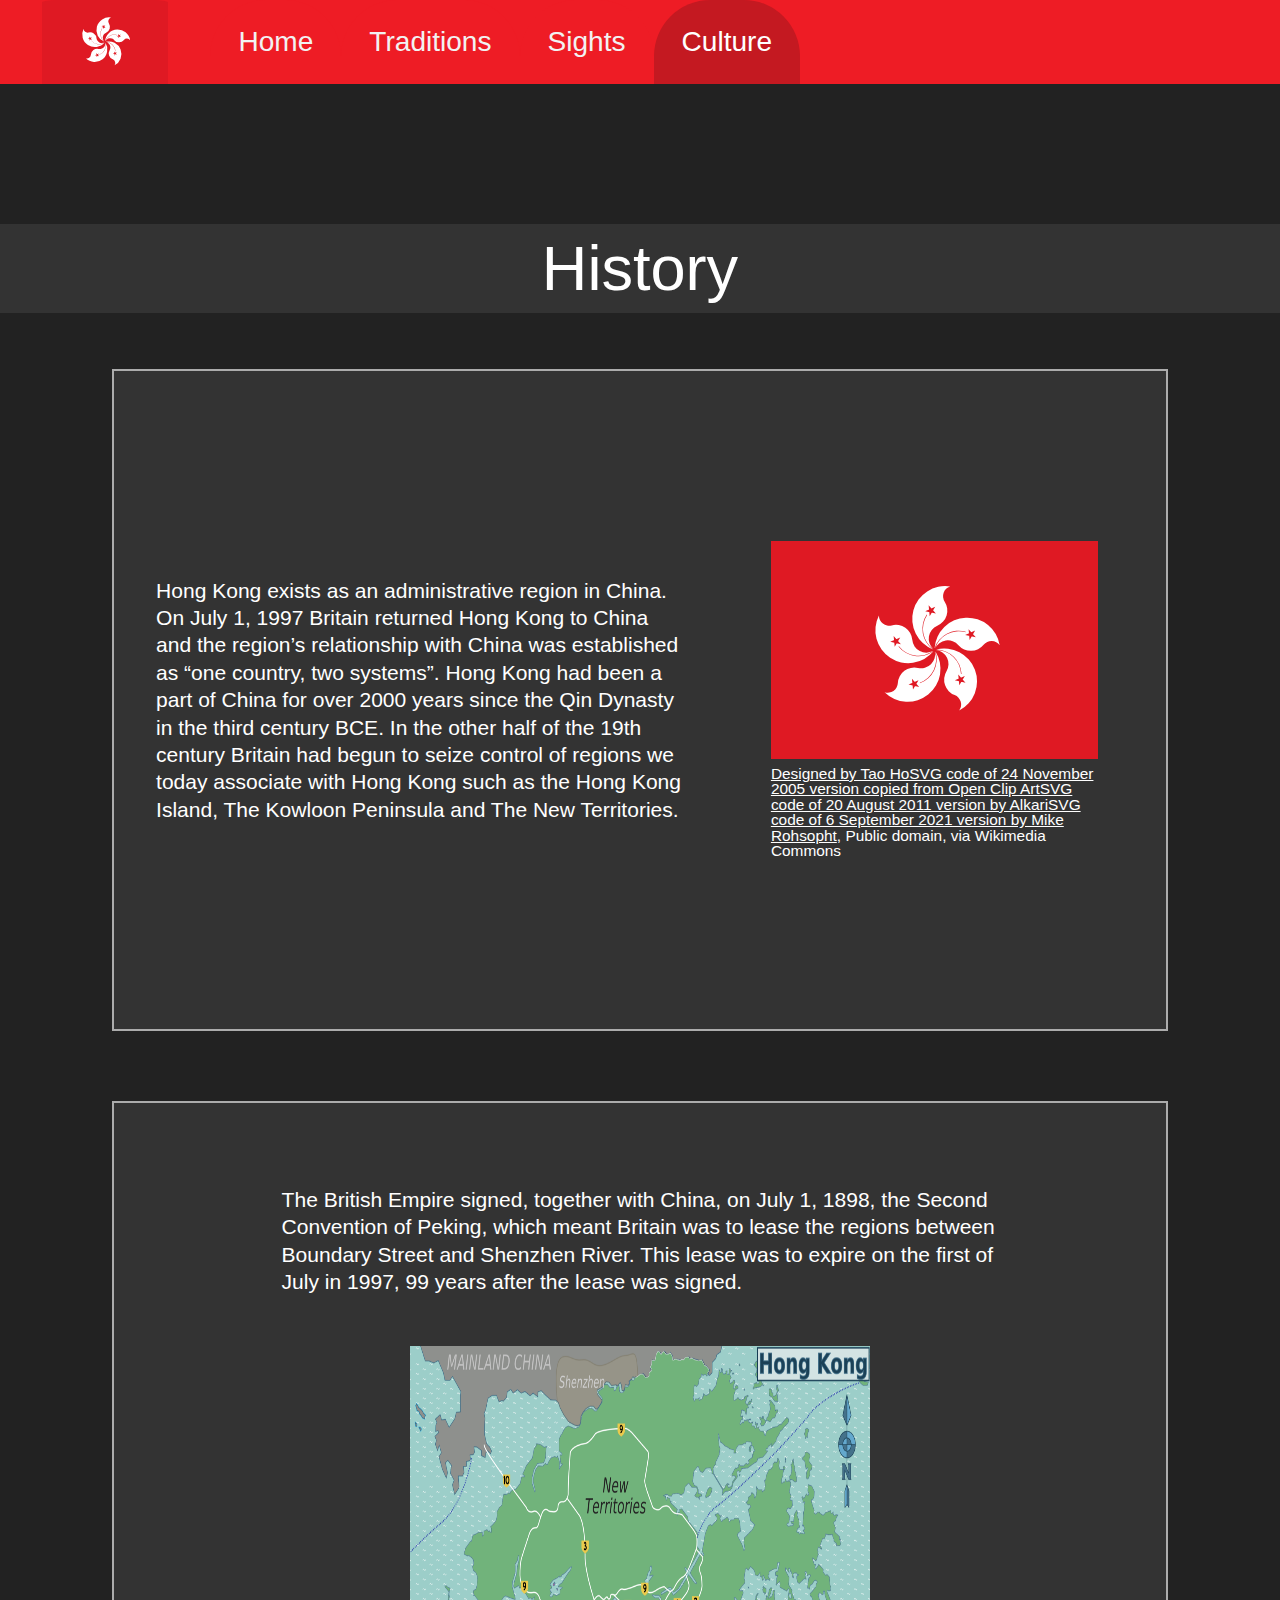
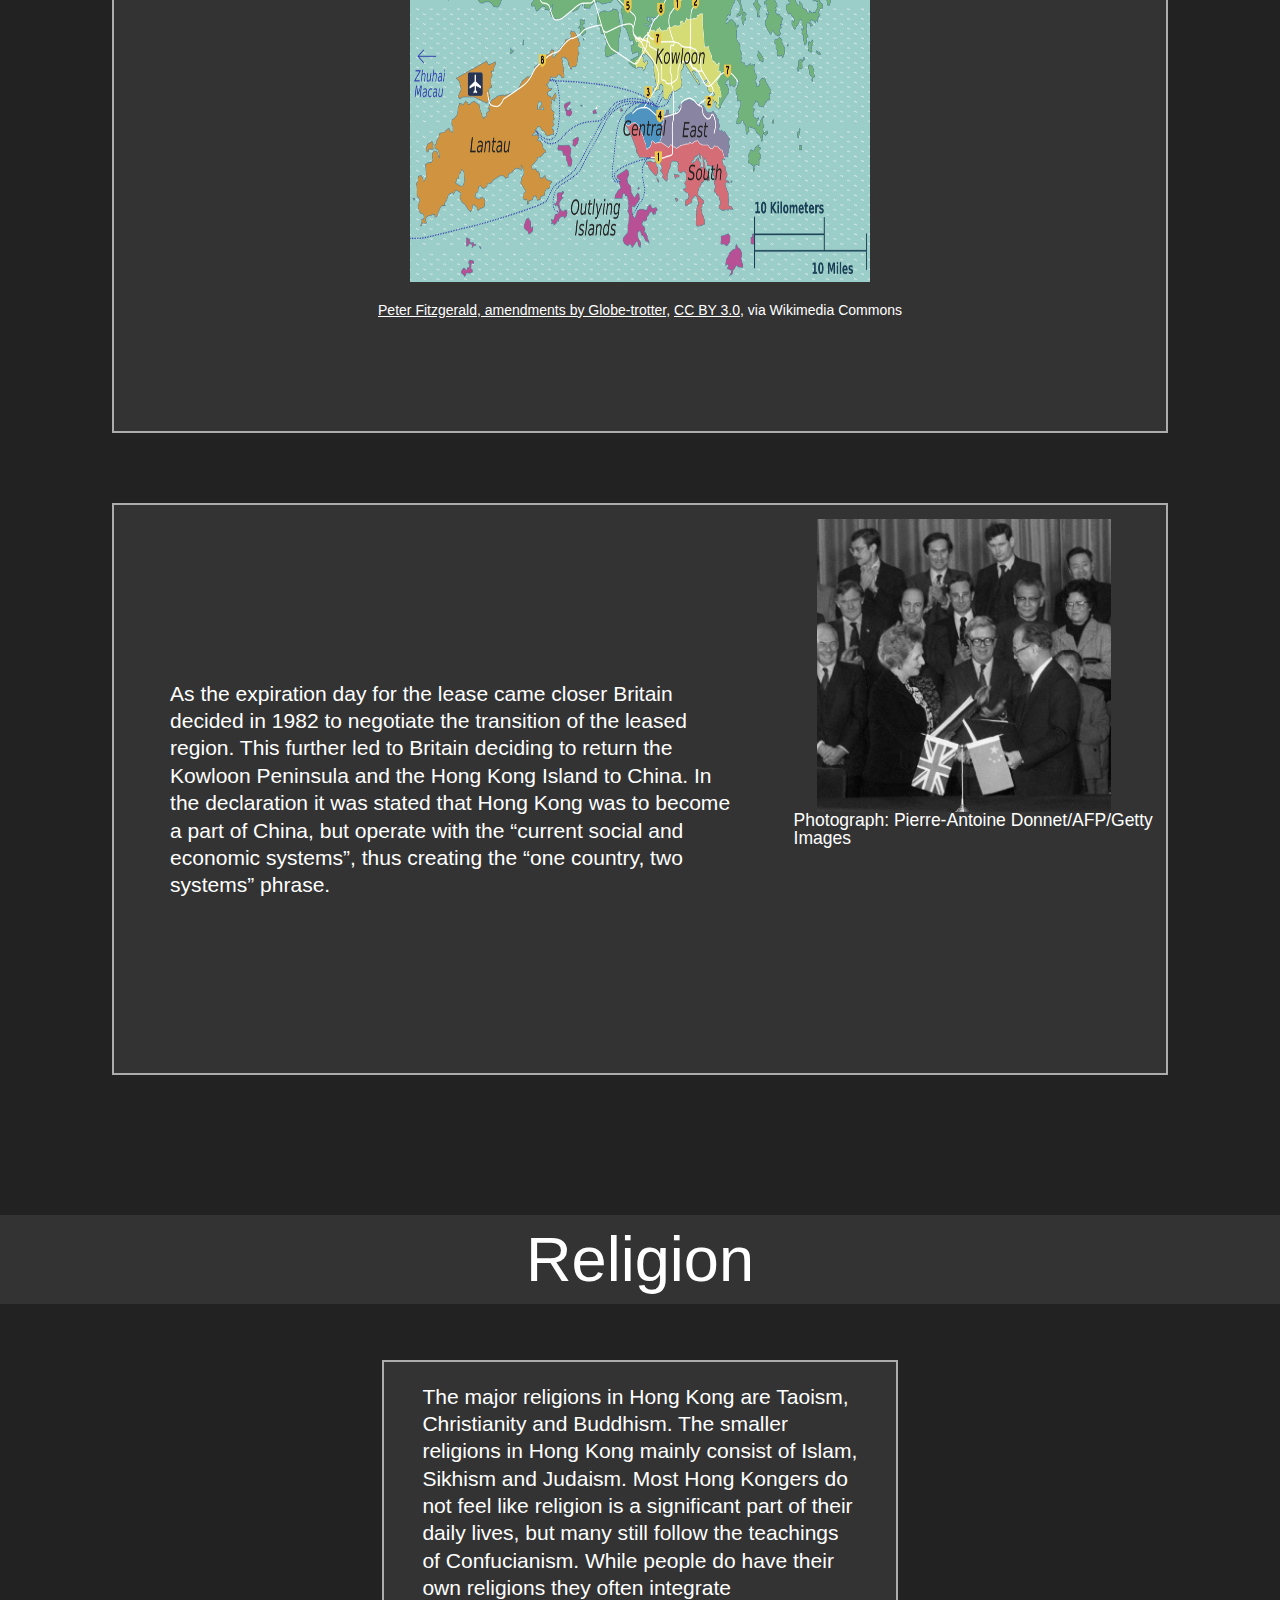
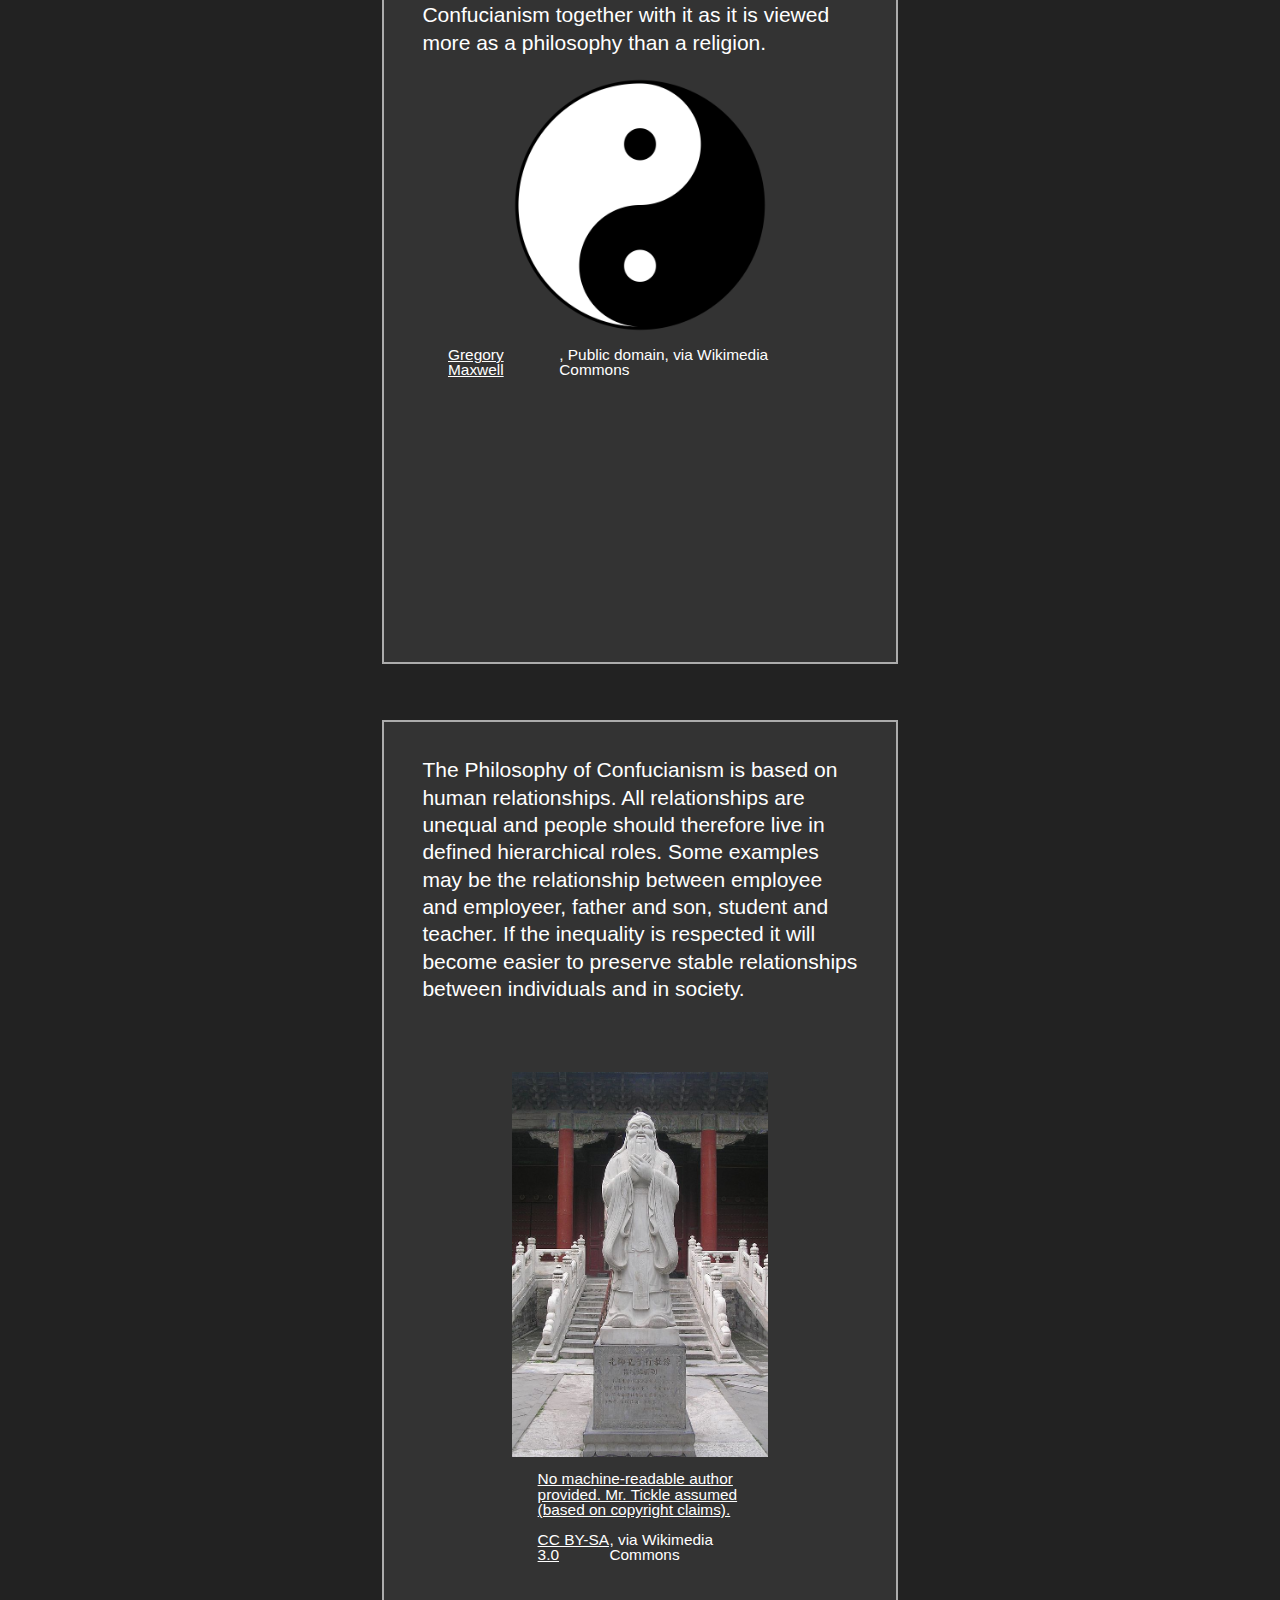
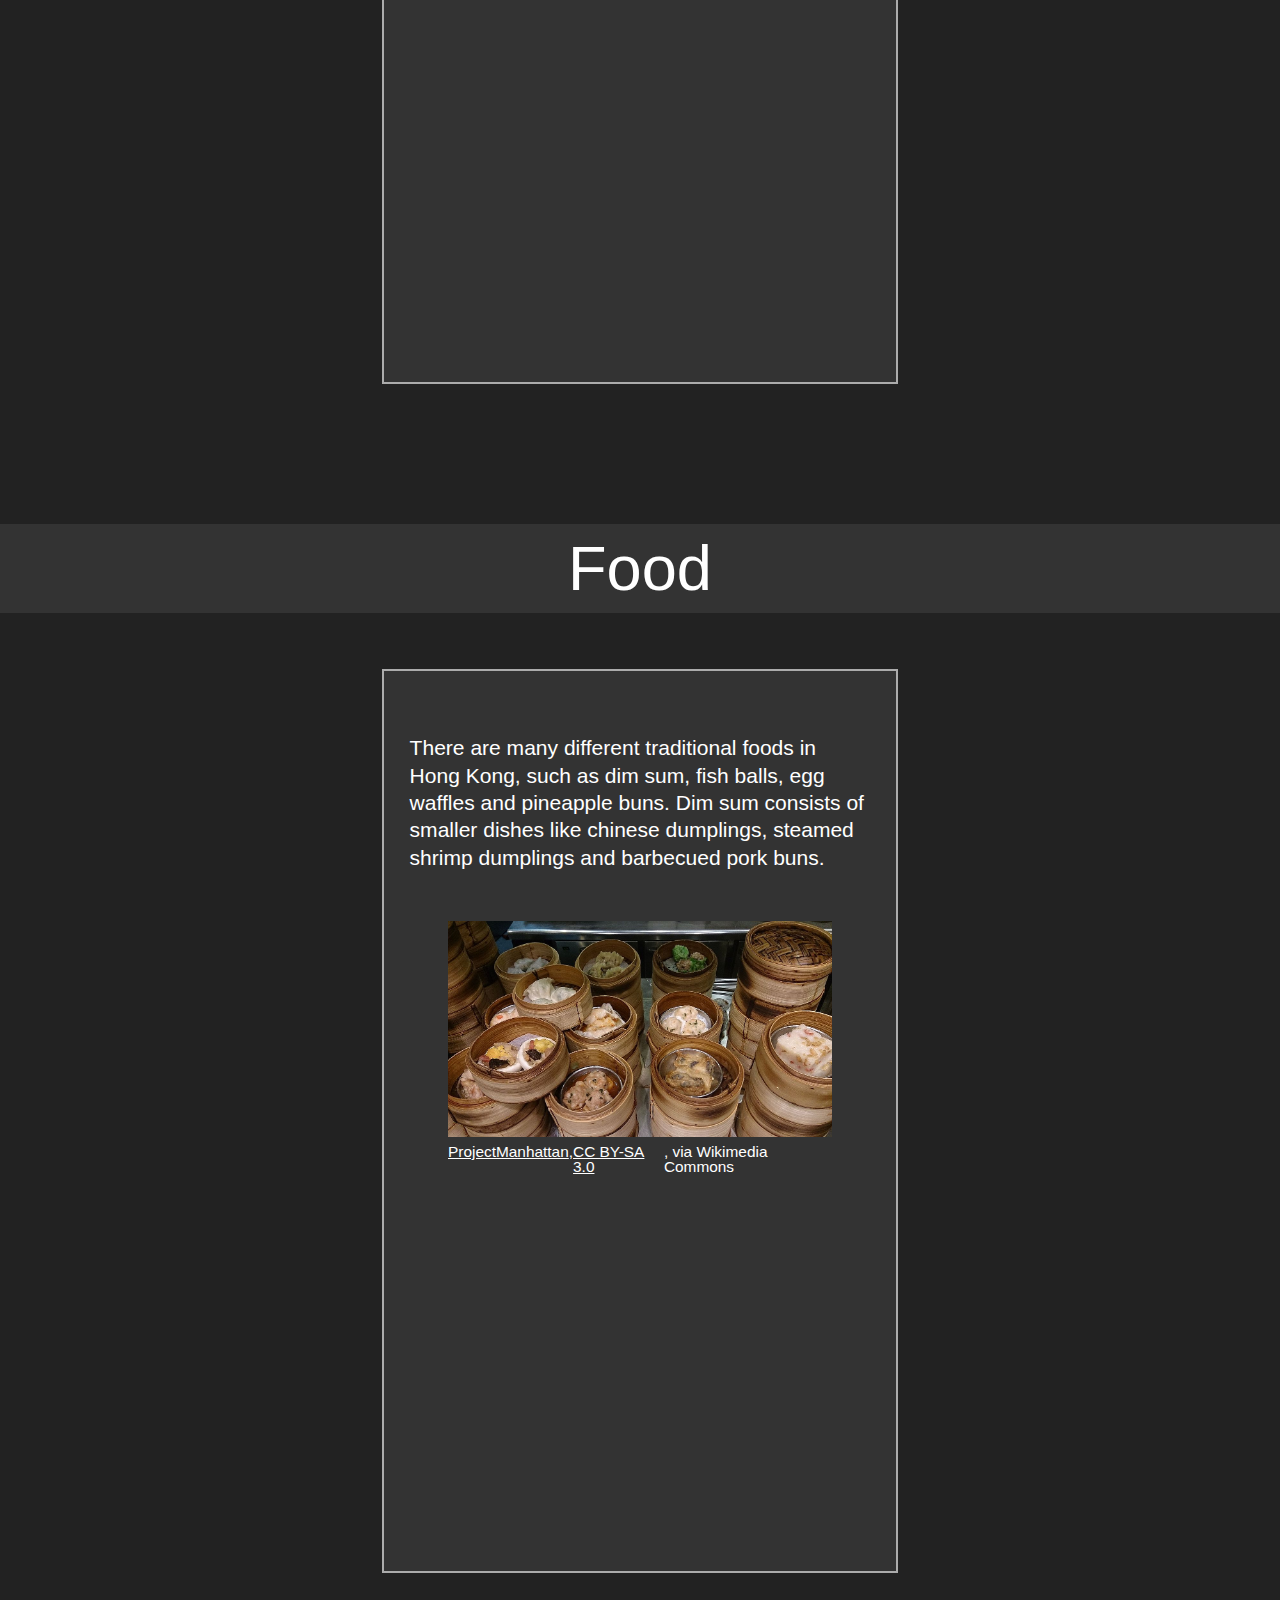
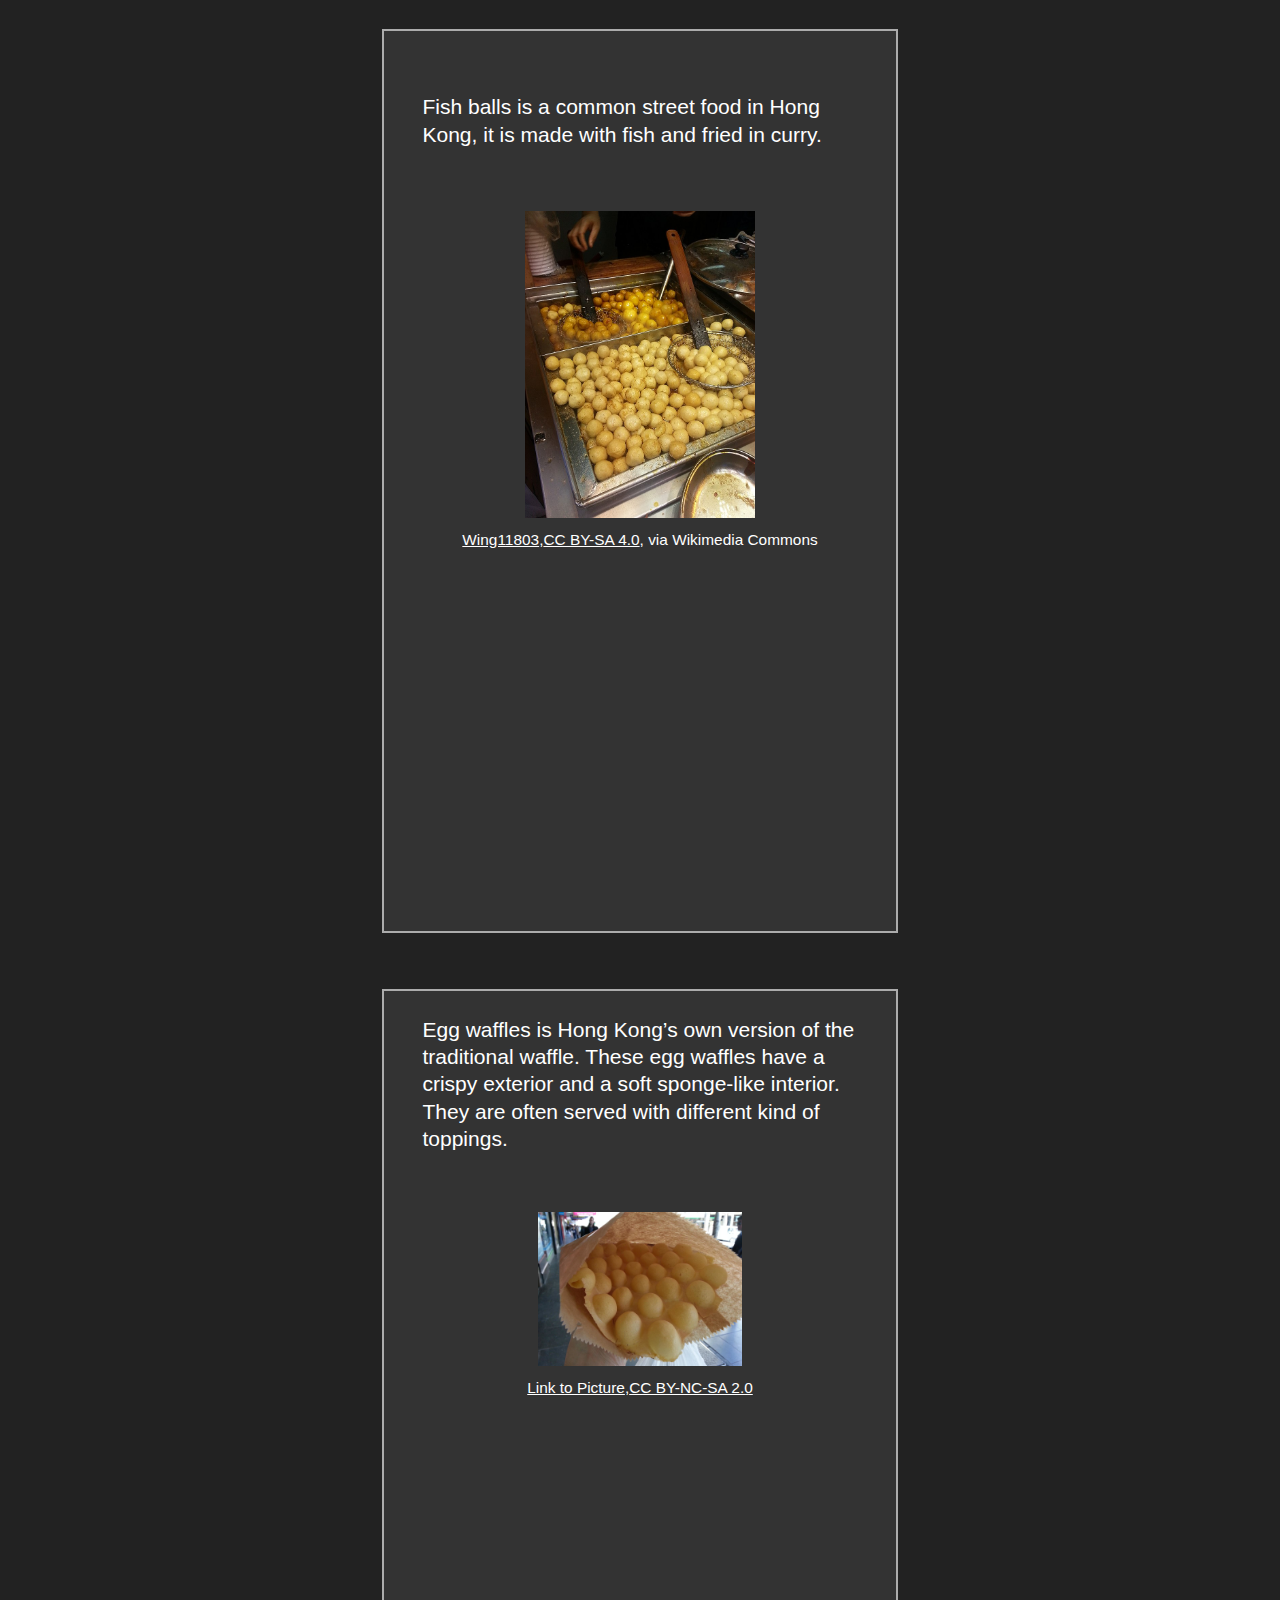
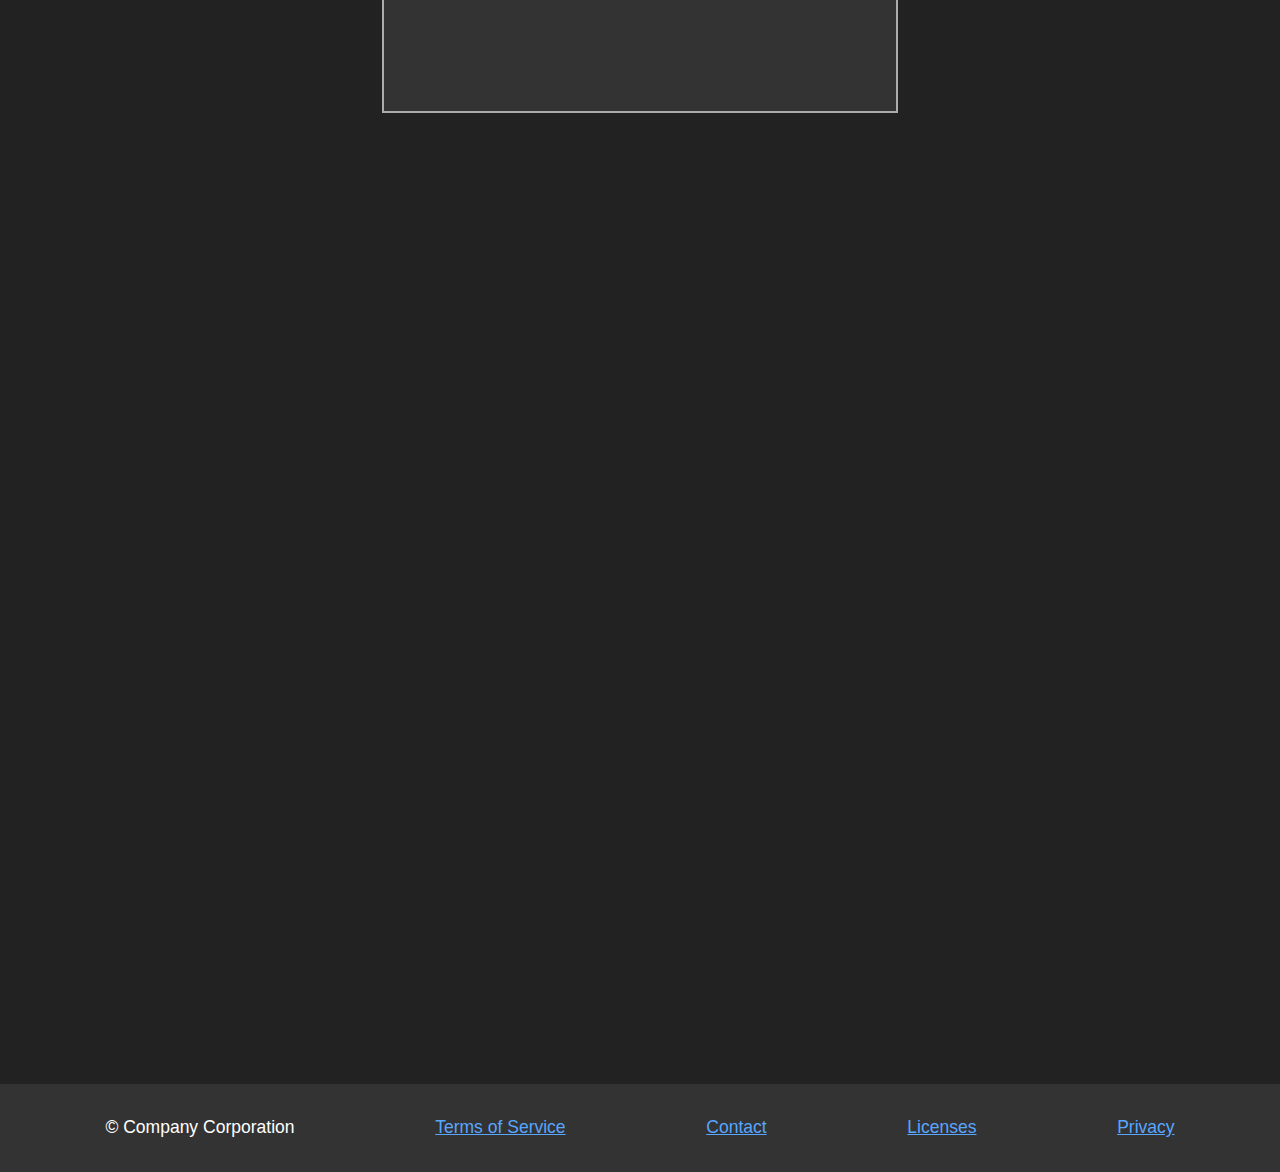
==== commit e9ec3705: "-" ====
--- a/culture/index.html
+++ b/culture/index.html
@@ -15,12 +15,12 @@
   </head>
   <body class="culture-body" id="Body">
     <nav class="topnav" id="myTopnav">
-      <a href="../" id="homeBtn"></a>
+      <a href="../" id="homeBtn" aria-label="Home button"></a>
       <a href="../">Home</a>
       <a href="../traditions/">traditions</a>
       <a href="../sights/">Sights</a>
       <a href="../culture/" class="active">culture</a>
-      <a href="javascript:void(0);" class="icon" onclick="myFunction()">
+      <a href="javascript:void(0);" class="icon" onclick="myFunction()" aria-label="Open menu">
         <i class="fa fa-bars"></i>
       </a>
     </nav>
--- a/css/style.css
+++ b/css/style.css
@@ -13,14 +13,11 @@
   --redColor: #ee1c25;
 }
 
-.Active {
-  background-color: #4caf50;
-  color: white;
-}
+
 
 * h1 {
   /* font-size: 15vmin; */
-  font-size: 3em;
+  font-size: 4em;
 }
 
 * h2 {
@@ -33,26 +30,24 @@
   font-size: 1em;
 }
 
+
 .MainThumbnail {
   display: flex;
   position: relative;
   width: 100%;
-  height: 60vh;
   background-color: #333;
-  position: relative;
-  background-image: url(https://live.staticflickr.com/65535/51113116493_34fc3759ae_b.jpg);
-  background-repeat: no-repeat;
-  background-size: cover;
-  background-position: center;
+  background: url(https://live.staticflickr.com/65535/51113116493_34fc3759ae_b.jpg) no-repeat center;
+  
+  background-size: cover;
   justify-content: center;
   align-items: center;
-  z-index: 5;
 }
 
 .MainThumbnail div {
   backdrop-filter: blur(2px);
   background-color: rgba(0, 0, 0, 0.2);
   padding: 2em;
+  margin: 1em;
   width: 80%;
 }
 
@@ -91,7 +86,11 @@
 
 /* Add a black background color to the top navigation */
 .topnav {
-  height: 7em;
+  font-size: 2em;
+  /* 2rem */
+  height: 6em;
+  /* 12rem */
+  z-index: 1;
   background-color: var(--redColor);
   overflow: hidden;
 }
@@ -99,20 +98,22 @@
 /* Style the links inside the navigation bar */
 .topnav a {
   float: left;
-  display: block;
   color: #f2f2f2;
   text-align: center;
   padding: 1em;
   text-decoration: none;
   background-color: var(--redColor);
-  font-size: 2.3em;
+  font-size: 2em;
+  /* 4rem */
+
+  /* total height = 12rem */
   border-top-left-radius: 2em;
   border-top-right-radius: 2em;
-  height: 100%;
   text-transform: capitalize;
 }
+
 .topnav a.icon {
-  height: auto;
+  padding: 0;
 }
 
 /* Change the color of links on hover */
@@ -125,6 +126,11 @@
 .topnav a.active {
   background-color: #c41921;
   color: white;
+}
+
+.topnav a.icon i.fa {
+  font-size: 1.5em;
+  /* 8rem */
 }
 
 /* Hide the link that should open and close the topnav on small screens */
@@ -137,31 +143,29 @@
   padding-bottom: 0;
   background: url(../img/Flag_of_Hong_Kong2.svg) no-repeat center;
   background-size: contain;
-  width: 5em;
-  height: inherit;
-}
-
-/* ---------- Header slut --------------- */
+  width: 7.5em;
+  height: 3em;
+  /* 20rem */
+}
+
+/* #endregion ---------- Header slut --------------- */
 
 article {
-  background-color: green;
+  /* background-color: green; */
   /* padding: 1em; */
   min-width: 50vw;
   color: white;
   font-size: 2em;
 }
-/* article > h1::after {
-  content: "Desktop css.";
-} */
-
-/* ----------- Footer ---------- */
+
+/* #region ----------- Footer ---------- */
 
 footer {
   padding: 2em;
   background-color: #333333;
   color: white;
   height: max-content;
-  font-size: 2rem;
+  font-size: 2.5em;
 }
 
 footer h2 {
@@ -169,7 +173,7 @@
   font-weight: bold;
 }
 
-footer h2 {
+footer p {
   font-size: 1em;
 }
 
@@ -183,10 +187,13 @@
   justify-content: space-around;
 }
 
-/* #endregion */
+/* #endregion -------- Footer Slut ------- */
+
+
 
 /* #region -------------Sights Section-----------*/
-.sights-container {
+
+.card-container {
   display: flex;
   flex-direction: row;
   flex-wrap: wrap;
@@ -194,14 +201,18 @@
   align-items: center;
   padding: 1em;
   background-color: #222;
-  height: max-content;
+  min-height: 30vh;
   padding-bottom: 10em;
   gap: 2em;
-}
-
-.sights-container h2 {
-  color: white;
+  font-size: 1.5em;
+  margin-bottom: 2em;
+}
+
+.card-container h1 {
+  color: white;
+  font-size: 5em;
   text-align: center;
+  margin-top: 1em;
   flex: 0 0 100%;
 }
 
@@ -223,6 +234,7 @@
   background-size: cover;
   background-position: center;
   min-height: calc(calc(20vh + 20vw + 50vmin) / 3);
+  margin-top: 12em;
 }
 
 .sightlink:hover {
@@ -230,10 +242,13 @@
   transition: transform 0.2s ease-in-out;
 }
 
-.sightlink h2 {
+.sightlink a h2 {
+  position: absolute;
+  top: -4em;
+  width: 100%;
   color: white;
   text-align: center;
-  padding: 1.5em;
+  padding: 1.5em 0;
   display: block;
   background-color: #333;
 }
@@ -269,34 +284,17 @@
   background-color: cadetblue;
 }
 
-/* @media screen and (max-width: 800px) { */
-/* .sights-container {
-    flex-direction: row; */
-/* flex-wrap: nowrap; */
-
-/* html {
-    font-size: 0.7rem;
-  } */
-/* header {
-    margin: 0;
-  }
-  #btnContainer {
-    display: none;
-  }
-  .sightlink {
-    flex-basis: 90%;
-    height: 90%;
-  }
-} */
+
 /* #endregion */
 
-/* ---------------- Traditions sektion Start --------------------- */
+/* #region --------- Traditions sektion Start --------------------- */
 
 #trads-card-1 a {
   background-image: url(../traditions/img/dragon.jpg);
   background-size: cover;
   background-position: 0 10%;
 }
+
 #trads-card-2 a {
   background-image: url(../traditions/img/big-tin-hau.webp);
   background-size: cover;
@@ -431,22 +429,7 @@
   }
 }
 
-/* ---------------- Traditions sektion Slut --------------------- */
-
-.scroll-to-topbtn {
-  position: fixed;
-  bottom: 1em;
-  right: 1em;
-  --scrollbtn-size: 5em;
-  width: var(--scrollbtn-size);
-  height: var(--scrollbtn-size);
-  background-color: #333;
-  color: white;
-
-  padding: 0.1vmin;
-  cursor: pointer;
-}
-
+/* #endregion ------- Traditions sektion Slut --------------------- */
 /* #region /Sights/ */
 .SightSection {
   background-color: #222;
@@ -454,13 +437,17 @@
 
 .SightSection > article > figure {
   box-shadow: rgba(0, 0, 0, 0.24) 0px 3px 8px;
-}
+  display: flex;
+  flex-direction: column;
+  justify-content: space-between;
+}
+
 .SightSection article {
   background-color: #292929;
   padding: 1em;
   min-width: 50vw;
   color: white;
-  font-size: 2.5rem;
+  font-size: 3em;
   display: flex;
   gap: 2em;
   flex-direction: row;
@@ -469,14 +456,15 @@
   flex-direction: row-reverse;
 }
 
-.SightSection article div h2 {
+.SightSection article div h1 {
   color: white;
   flex: 0 0 100%;
   font-size: 2em;
   line-height: normal;
   margin-bottom: 0.5em;
 }
-.SightSection article div h3 {
+
+.SightSection article div h2 {
   color: white;
   flex: 0 0 100%;
   font-size: 1.1em;
@@ -490,26 +478,27 @@
 }
 
 .SightSection article figure img {
-  width: 100%;
+  min-height: 200px;
+  width: 100%;
+  object-fit: cover;
+  flex: 1;
 }
 .SightSection article figure,
 .SightSection article div {
   width: 50%;
-  height: fit-content;
 }
 .SightSection figcaption > span,
 .SightSection figcaption > span > a {
   color: #666;
 }
 .SightSection article figure figcaption {
-  /* text-align: center; */
   font-size: 0.8em;
   padding: 1em 1em;
 }
 
 /* #endregion */
 
-/* ---------------- Culture sektion start --------------------- */
+/* #region ---------- Culture sektion start --------------------- */
 
 #culture-card-1 a {
   background-image: url(../img/hongkongbritain.webp);
@@ -529,7 +518,7 @@
   background-position: center 1%;
 }
 
-/* ---------------- culture sektion Slut --------------------- */
+/* #endregion ---------- culture sektion Slut --------------------- */
 
 /* W3: https://www.w3schools.com/howto/howto_js_topnav_responsive.asp */
 /* When the screen is less than 600 pixels wide, hide all links, except for the first one ("Home"). Show the link that contains should open and close the topnav (.icon) */
@@ -538,31 +527,18 @@
   #cssIdentifier::after {
     content: "mobile css.";
   }
+  /* #region -------- NavBar Responsiv --------- */
   .topnav a:not(:first-child) {
     display: none;
   }
 
-  .topnav a.icon {
-    float: right;
-    display: block;
-    background-color: #333;
-    z-index: 2;
+  .topnav.responsive {
+    position: sticky;
     height: 100%;
-  }
-  .topnav {
-    font-size: 2em;
-  }
-  .topnav.responsive {
-    position: relative;
-    height: 100%;
-  }
-
-  .topnav.responsive a.icon {
-    height: 1.03em;
-    position: absolute;
-    right: 0;
-    top: 0;
-  }
+    margin-bottom: calc(-4*6em - 3px - 4*2px);
+    border-bottom: var(--redColor) solid 3px;
+  }
+
 
   .topnav.responsive a {
     float: none;
@@ -571,12 +547,33 @@
     color: white;
     background-color: #333;
   }
+  .topnav.responsive a:not(:first-child) {
+    border: #111 solid 1px;
+  }
+
+  .topnav.responsive a.icon {
+    position: absolute;
+    right: 0;
+    top: 0;
+    border: 0
+  }
   .topnav.responsive a.active {
     background-color: #555;
   }
   .topnav a {
     z-index: 1;
     border-radius: 0;
+  }
+  .topnav a.icon {
+    float: right;
+    display: flex;
+    background-color: #555;
+    z-index: 2;
+    height: 3em;
+    width: 3em;
+    justify-content: center;
+    flex-direction: column;
+    text-align: center;
   }
   .topnav a:hover {
     background-color: #555;
@@ -591,19 +588,12 @@
     margin: 0;
   }
 
+  /* #endregion -------- NavBar Responsiv Slut --------- */
   .sightlink {
     flex-basis: 85%;
-  }
-
-  .sights-container {
-    gap: 5em;
-  }
-  .MainThumbnail {
-    height: 40vh;
-  }
-}
-
-@media screen and (max-width: 500px) {
+
+}
+
   .SightSection article figure,
   .SightSection article div {
     width: 100%;
@@ -617,6 +607,26 @@
     flex-direction: column;
   }
 
+  .card-container {
+    gap: 5em;
+  }
+  .trads-article {
+    font-size: 2.5em;
+  }
+  footer li {
+    display: block;
+    flex: 1 1 40%;
+    padding: 0.8em;
+    font-size: 1.4em;
+  }
+  footer ul li:first-child {
+    flex: 1 1 100%;
+  }
+  footer ul {
+    flex-wrap: wrap;
+  }
+}
+@media screen and (max-width: 500px) {
   #sight-card-3 a {
     background-position: center 10%;
   }
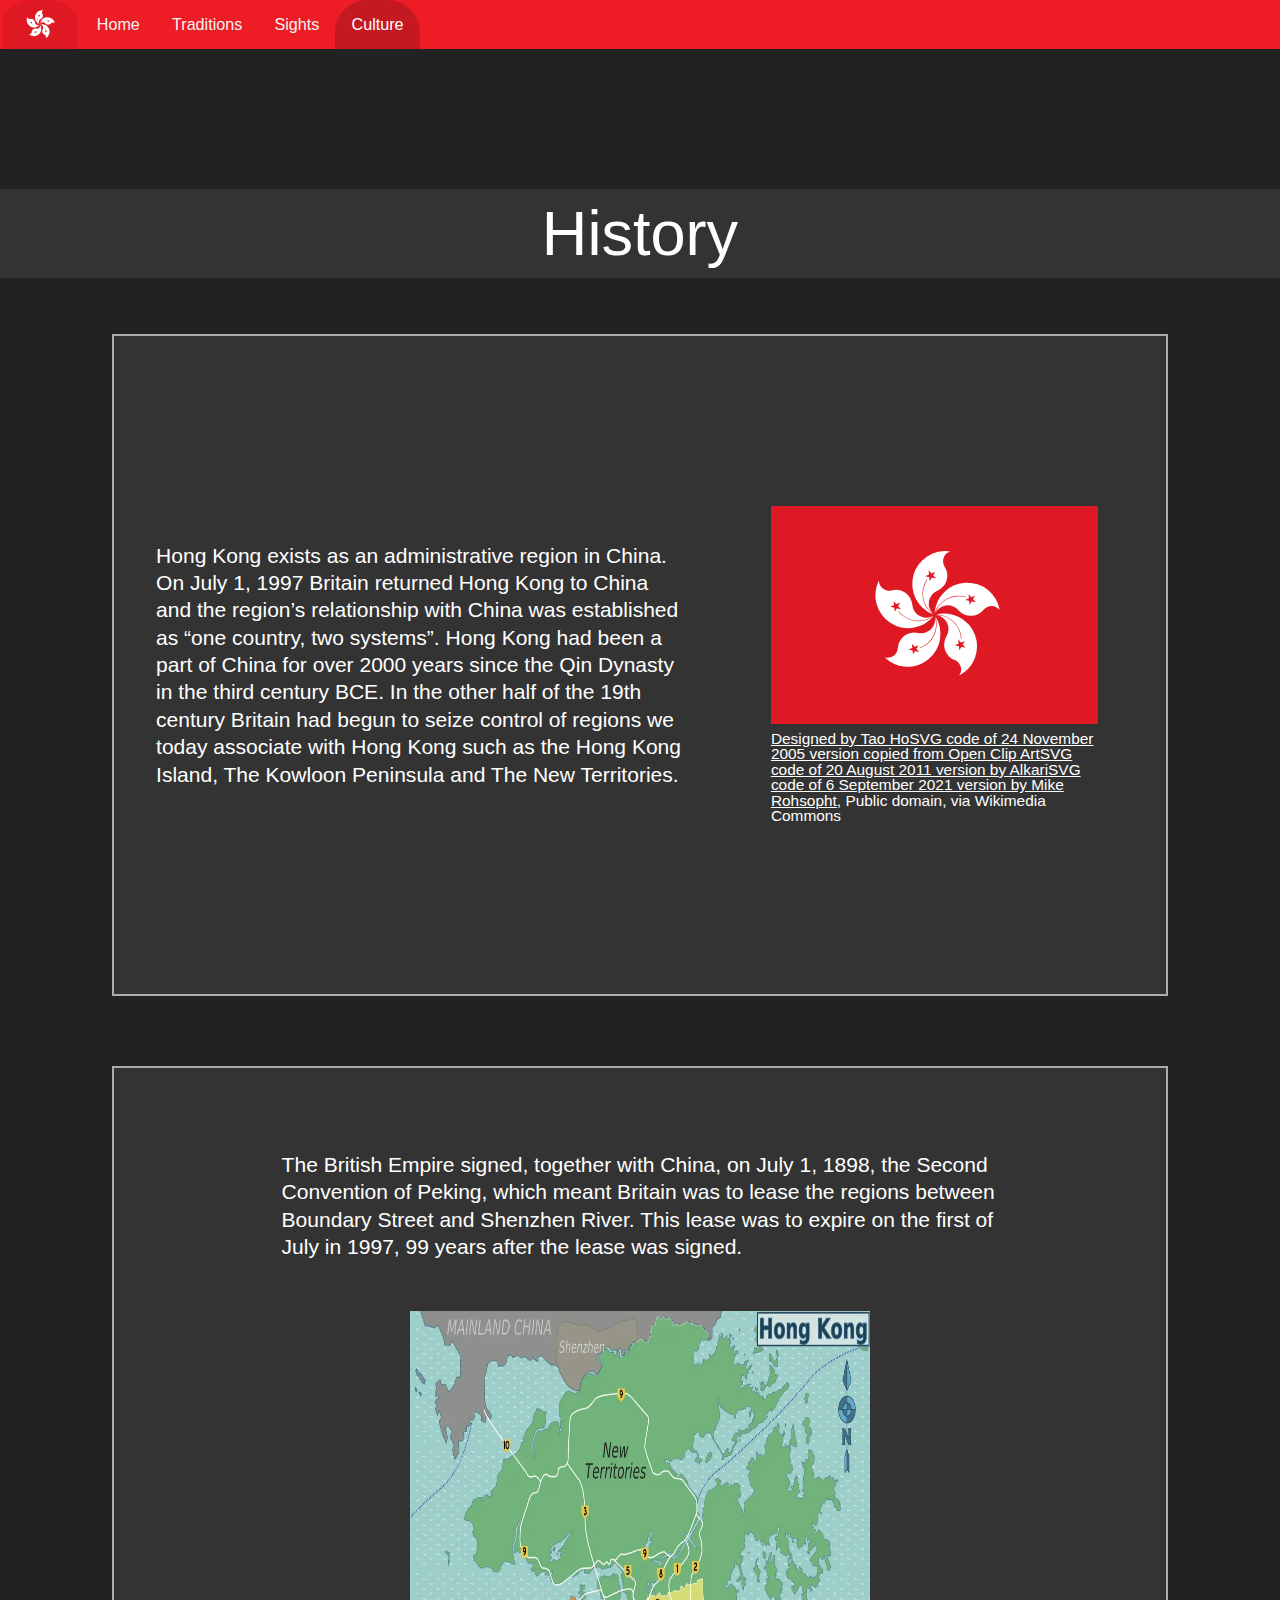
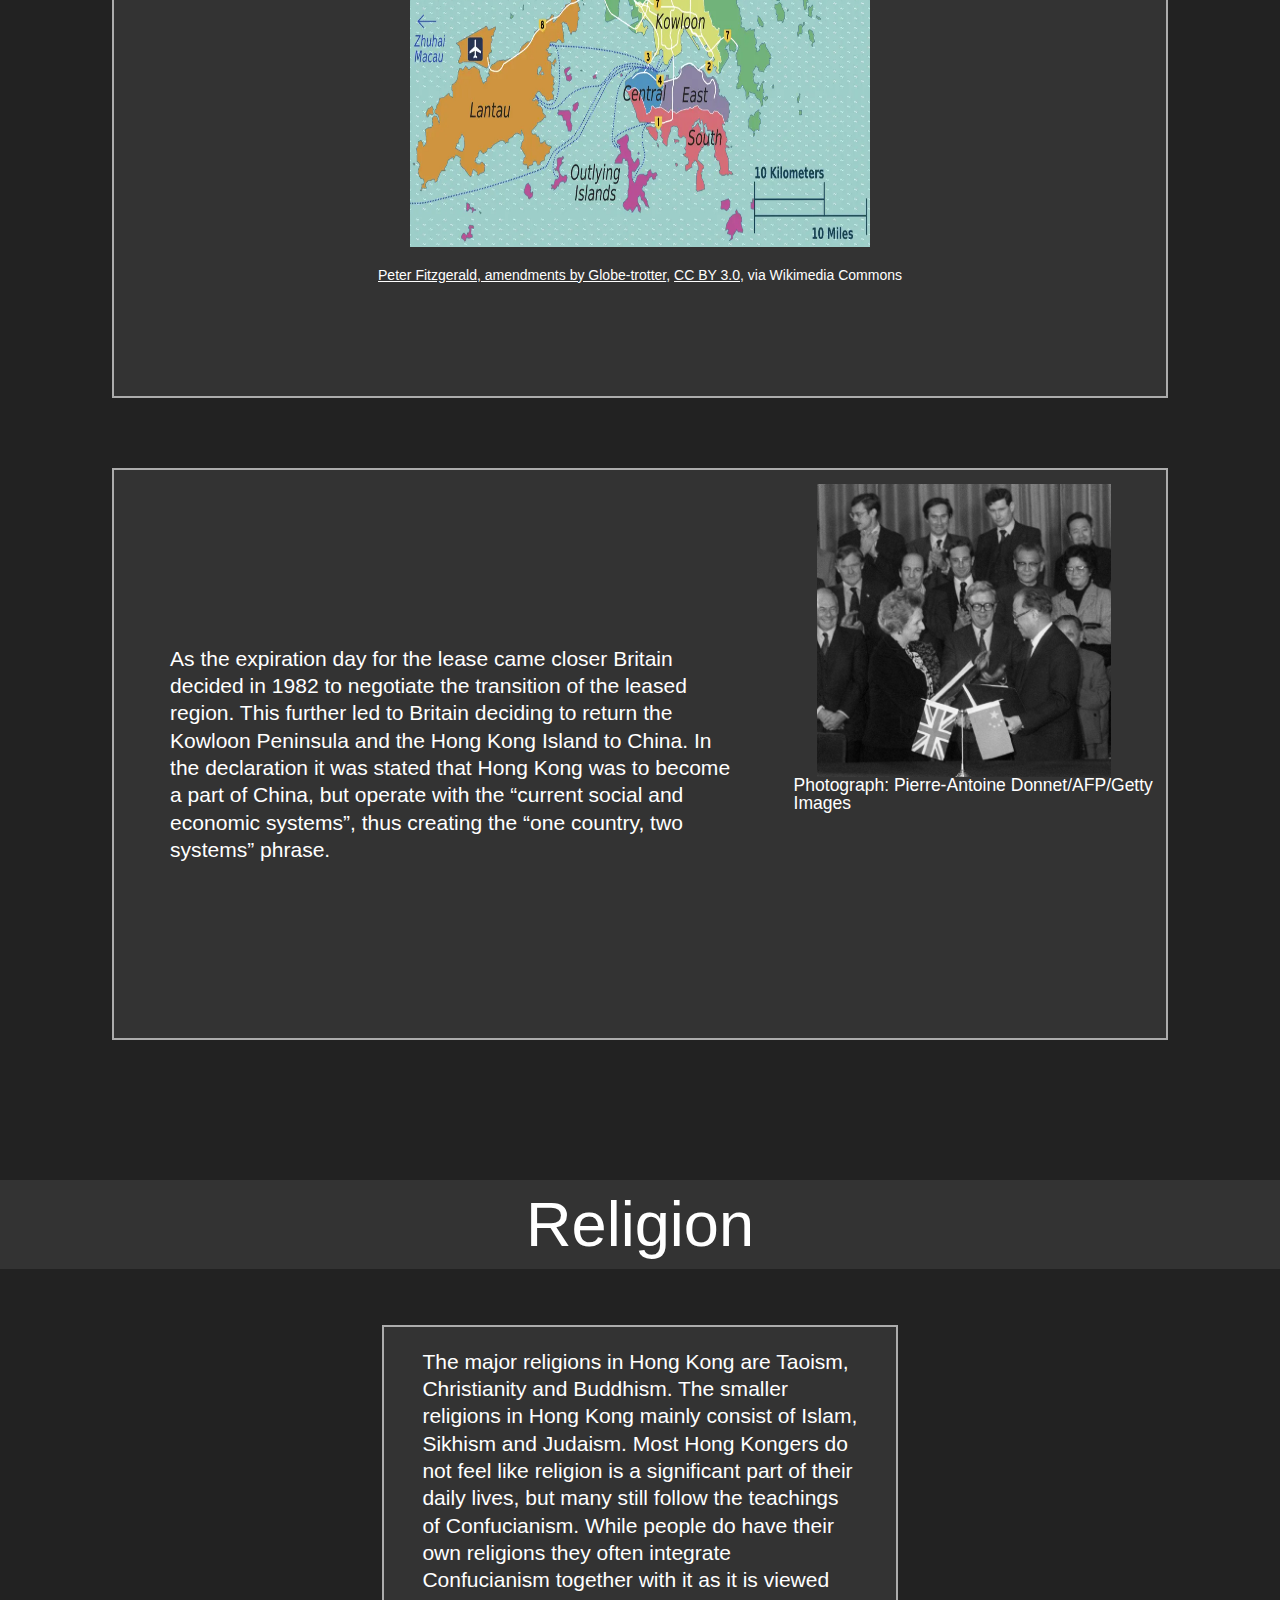
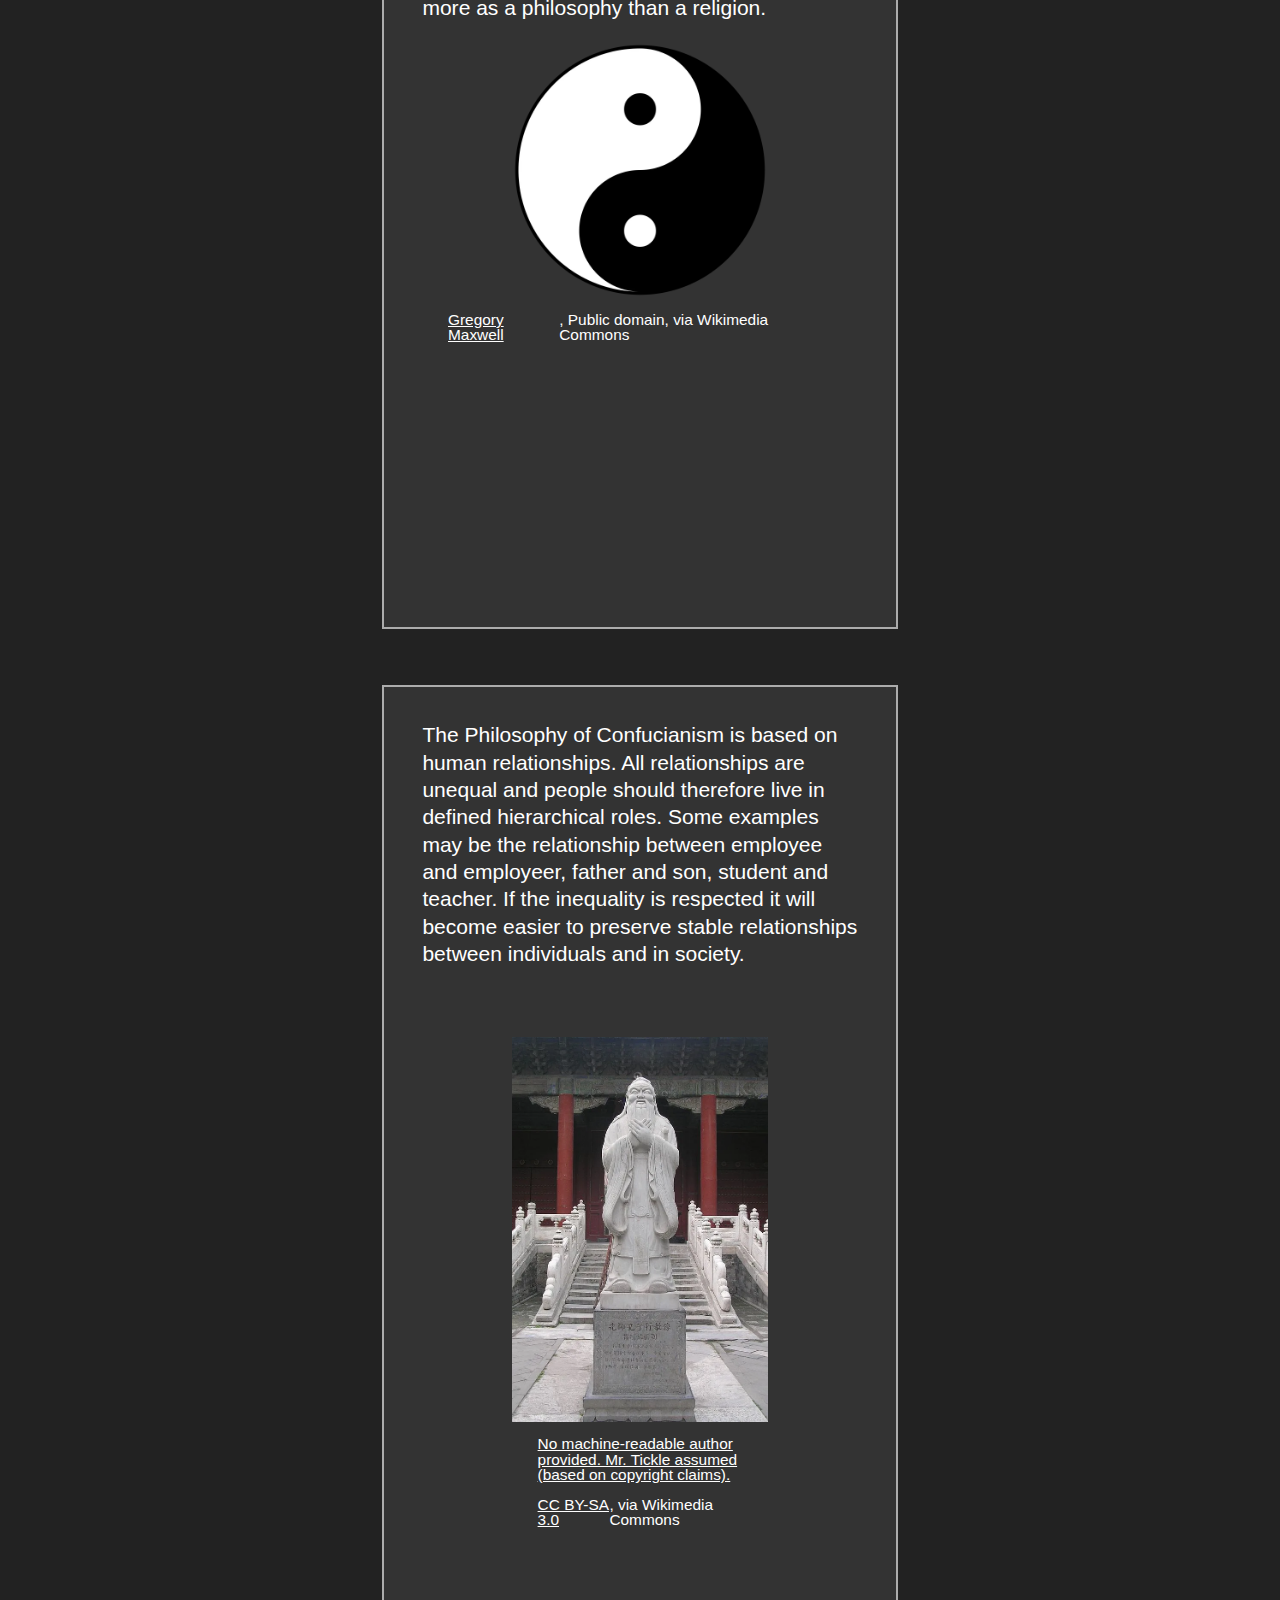
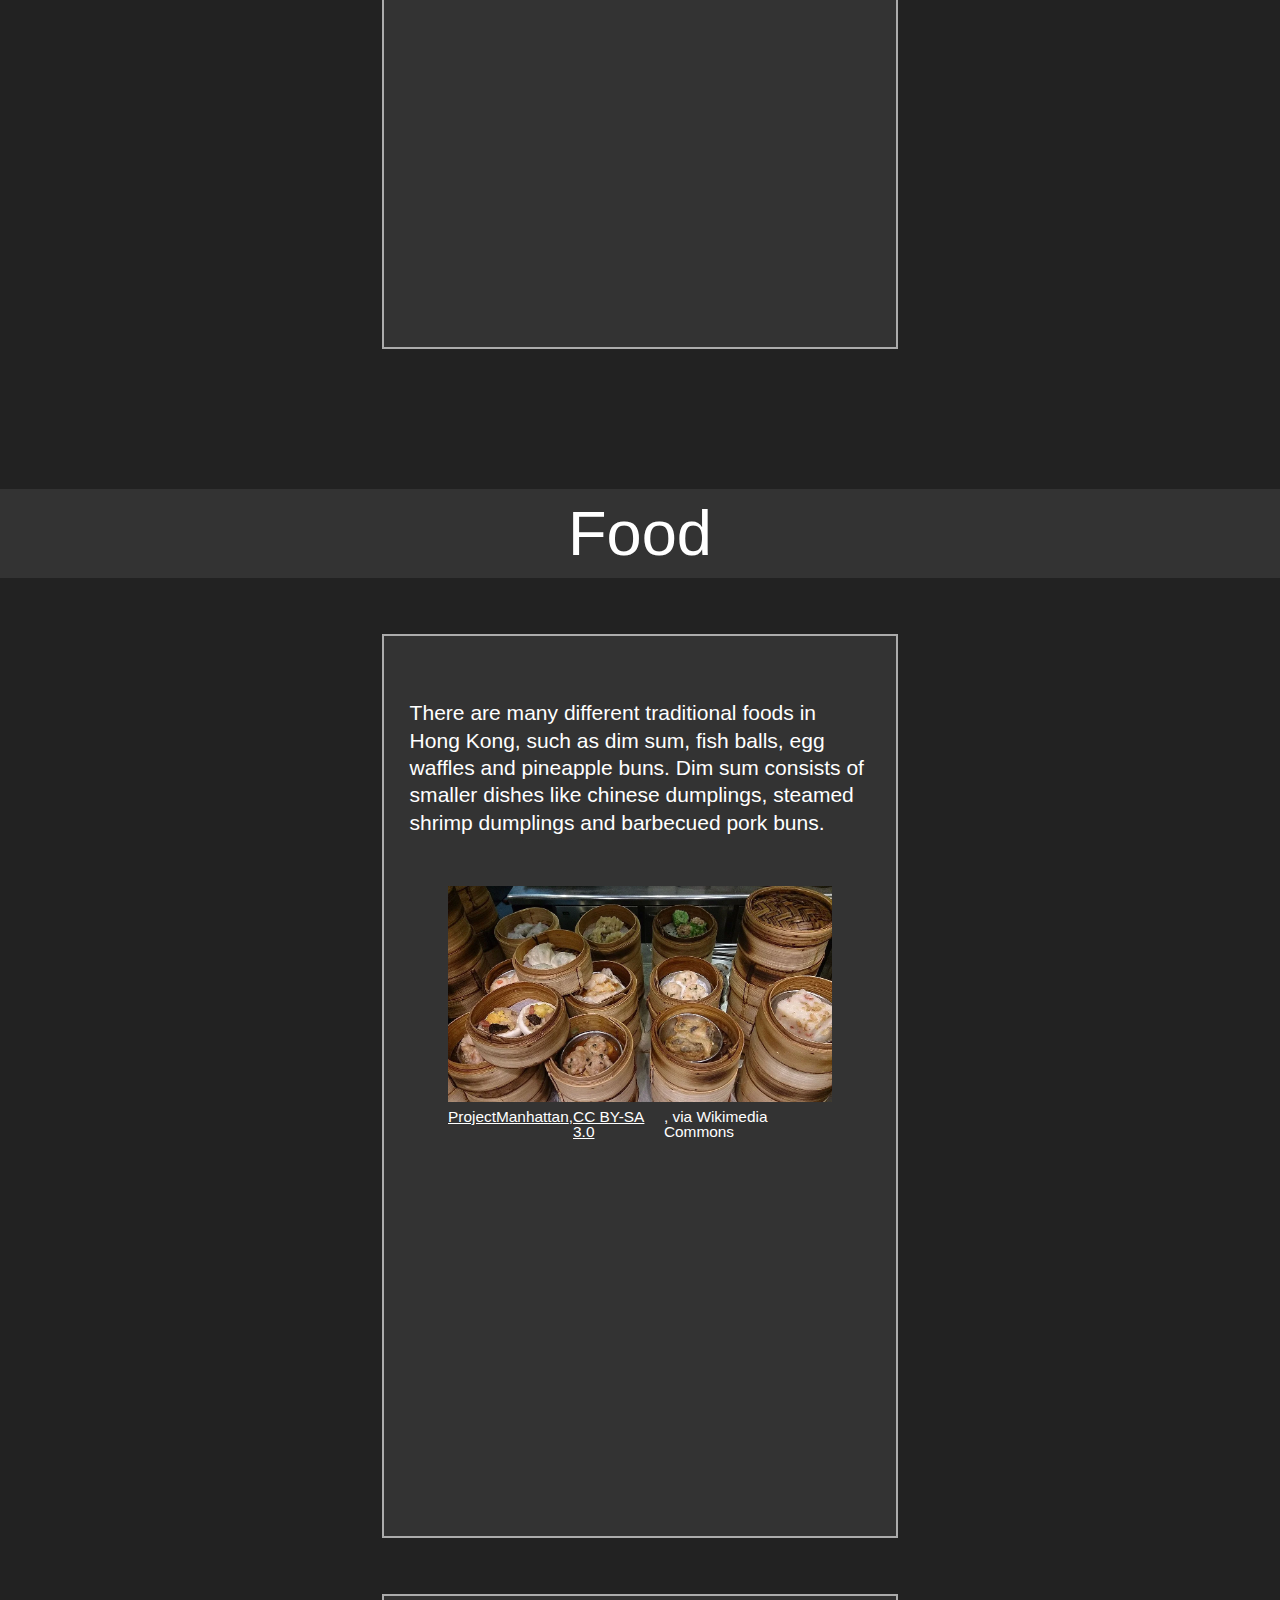
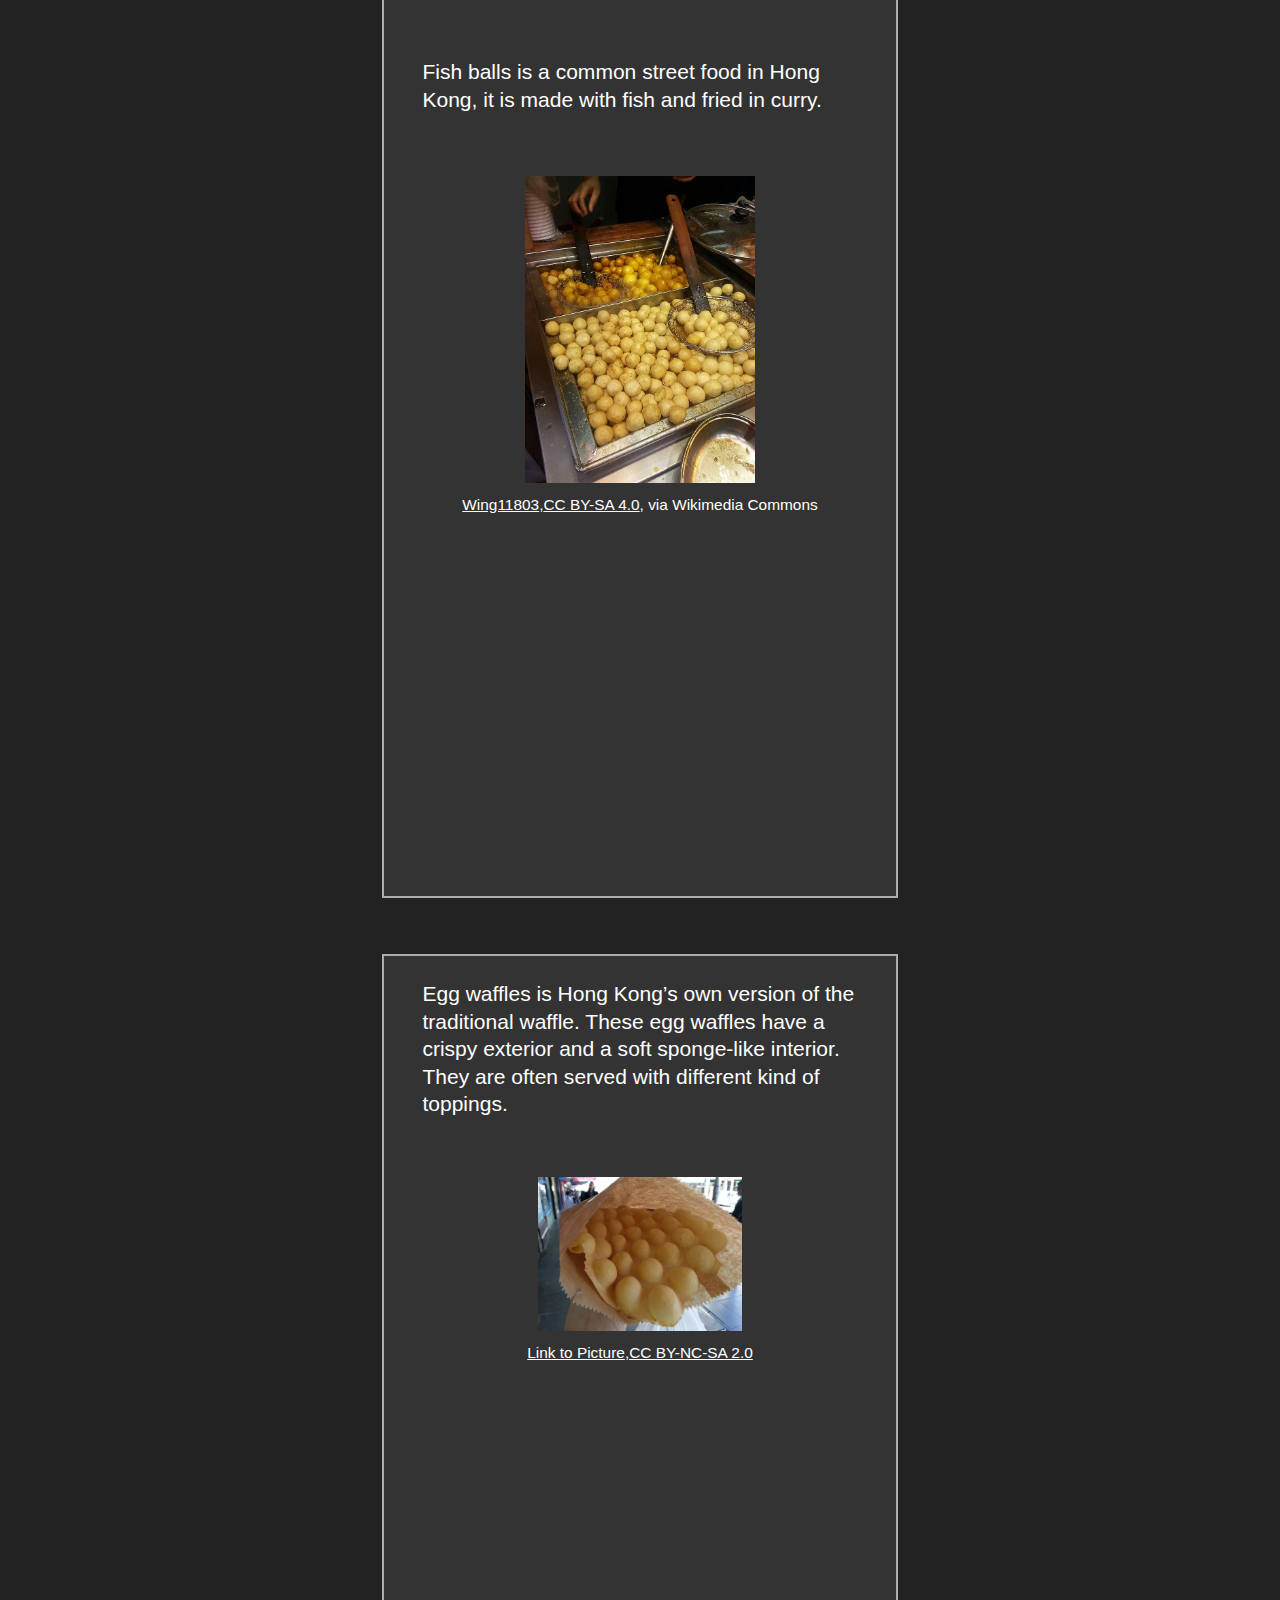
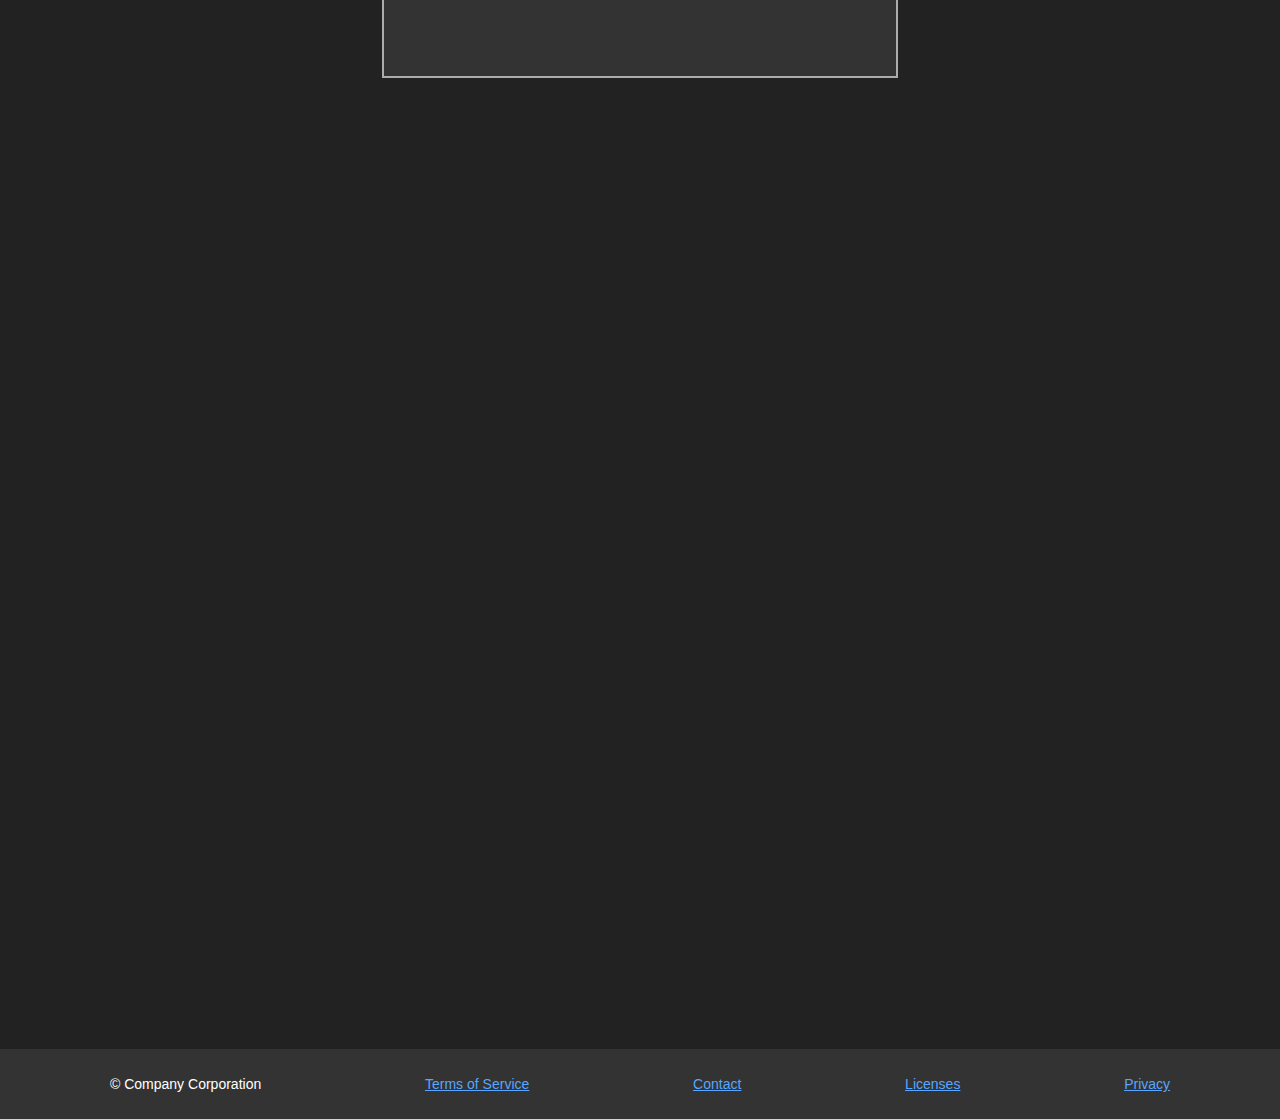
==== commit a1ca717e: "Converterade bilder till .webp, snabbare laddning" ====
--- a/culture/index.html
+++ b/culture/index.html
@@ -15,12 +15,12 @@
   </head>
   <body class="culture-body" id="Body">
     <nav class="topnav" id="myTopnav">
-      <a href="../" id="homeBtn" aria-label="Home button"></a>
+      <a href="../" id="homeBtn"></a>
       <a href="../">Home</a>
       <a href="../traditions/">traditions</a>
       <a href="../sights/">Sights</a>
       <a href="../culture/" class="active">culture</a>
-      <a href="javascript:void(0);" class="icon" onclick="myFunction()" aria-label="Open menu">
+      <a href="javascript:void(0);" class="icon" onclick="myFunction()">
         <i class="fa fa-bars"></i>
       </a>
     </nav>
@@ -70,7 +70,7 @@
           </p>
           <div class="history-image-info-2">
             <img
-              src="../img/MapHongKong.png"
+              src="../img/MapHongKong.webp"
               alt=""
               class="history-map thumbnail"
             />
@@ -124,7 +124,7 @@
           </p>
           <div class="religion-image-info-1">
             <img
-              src="../img/Yin_yang.svg.png"
+              src="../img/Yin_yang.svg.webp"
               alt=""
               class="religion-image-1 thumbnail"
             />
@@ -147,7 +147,7 @@
           </p>
           <div class="religion-image-info-2">
             <img
-              src="../img/Confucius_Statue_at_the_Confucius_Temple.jpg"
+              src="../img/Confucius_Statue_at_the_Confucius_Temple.webp"
               alt=""
               class="religion-image-2 thumbnail"
             />
@@ -180,7 +180,7 @@
           </p>
           <div class="food-image-info-1">
             <img
-              src="../img/Dim_sum.jpg"
+              src="../img/Dim_sum.webp"
               alt=""
               class="food-dumplings thumbnail"
             />
@@ -202,7 +202,7 @@
           </p>
           <div class="food-image-info-2">
             <img
-              src="../img/Fishball.jpg"
+              src="../img/Fishball.webp"
               alt=""
               class="food-fishballs thumbnail"
             />
@@ -225,7 +225,7 @@
           </p>
           <div class="food-image-info-3">
             <img
-              src="../img/eggwaffle.jpg"
+              src="../img/eggwaffle.webp"
               alt=""
               class="food-eggwaffle thumbnail"
             />
--- a/css/style.css
+++ b/css/style.css
@@ -13,11 +13,14 @@
   --redColor: #ee1c25;
 }
 
-
+.Active {
+  background-color: #4caf50;
+  color: white;
+}
 
 * h1 {
   /* font-size: 15vmin; */
-  font-size: 4em;
+  font-size: 3em;
 }
 
 * h2 {
@@ -30,24 +33,25 @@
   font-size: 1em;
 }
 
-
 .MainThumbnail {
   display: flex;
   position: relative;
   width: 100%;
+  height: 60vh;
   background-color: #333;
-  background: url(https://live.staticflickr.com/65535/51113116493_34fc3759ae_b.jpg) no-repeat center;
-  
-  background-size: cover;
+  background-image: url(../img/main_Thumbnail.webp);
+  background-repeat: no-repeat;
+  background-size: cover;
+  background-position: center;
   justify-content: center;
   align-items: center;
+  z-index: 5;
 }
 
 .MainThumbnail div {
   backdrop-filter: blur(2px);
   background-color: rgba(0, 0, 0, 0.2);
   padding: 2em;
-  margin: 1em;
   width: 80%;
 }
 
@@ -86,11 +90,7 @@
 
 /* Add a black background color to the top navigation */
 .topnav {
-  font-size: 2em;
-  /* 2rem */
-  height: 6em;
-  /* 12rem */
-  z-index: 1;
+  height: 7em;
   background-color: var(--redColor);
   overflow: hidden;
 }
@@ -98,22 +98,20 @@
 /* Style the links inside the navigation bar */
 .topnav a {
   float: left;
+  display: block;
   color: #f2f2f2;
   text-align: center;
   padding: 1em;
   text-decoration: none;
   background-color: var(--redColor);
-  font-size: 2em;
-  /* 4rem */
-
-  /* total height = 12rem */
+  font-size: 2.3em;
   border-top-left-radius: 2em;
   border-top-right-radius: 2em;
+  height: 100%;
   text-transform: capitalize;
 }
-
 .topnav a.icon {
-  padding: 0;
+  height: auto;
 }
 
 /* Change the color of links on hover */
@@ -126,11 +124,6 @@
 .topnav a.active {
   background-color: #c41921;
   color: white;
-}
-
-.topnav a.icon i.fa {
-  font-size: 1.5em;
-  /* 8rem */
 }
 
 /* Hide the link that should open and close the topnav on small screens */
@@ -143,29 +136,31 @@
   padding-bottom: 0;
   background: url(../img/Flag_of_Hong_Kong2.svg) no-repeat center;
   background-size: contain;
-  width: 7.5em;
-  height: 3em;
-  /* 20rem */
-}
-
-/* #endregion ---------- Header slut --------------- */
+  width: 5em;
+  height: inherit;
+}
+
+/* ---------- Header slut --------------- */
 
 article {
-  /* background-color: green; */
+  background-color: green;
   /* padding: 1em; */
   min-width: 50vw;
   color: white;
   font-size: 2em;
 }
-
-/* #region ----------- Footer ---------- */
+/* article > h1::after {
+  content: "Desktop css.";
+} */
+
+/* ----------- Footer ---------- */
 
 footer {
   padding: 2em;
   background-color: #333333;
   color: white;
   height: max-content;
-  font-size: 2.5em;
+  font-size: 2rem;
 }
 
 footer h2 {
@@ -173,7 +168,7 @@
   font-weight: bold;
 }
 
-footer p {
+footer h2 {
   font-size: 1em;
 }
 
@@ -187,13 +182,10 @@
   justify-content: space-around;
 }
 
-/* #endregion -------- Footer Slut ------- */
-
-
+/* #endregion */
 
 /* #region -------------Sights Section-----------*/
-
-.card-container {
+.sights-container {
   display: flex;
   flex-direction: row;
   flex-wrap: wrap;
@@ -201,18 +193,14 @@
   align-items: center;
   padding: 1em;
   background-color: #222;
-  min-height: 30vh;
+  height: max-content;
   padding-bottom: 10em;
   gap: 2em;
-  font-size: 1.5em;
-  margin-bottom: 2em;
-}
-
-.card-container h1 {
-  color: white;
-  font-size: 5em;
+}
+
+.sights-container h2 {
+  color: white;
   text-align: center;
-  margin-top: 1em;
   flex: 0 0 100%;
 }
 
@@ -234,7 +222,6 @@
   background-size: cover;
   background-position: center;
   min-height: calc(calc(20vh + 20vw + 50vmin) / 3);
-  margin-top: 12em;
 }
 
 .sightlink:hover {
@@ -242,33 +229,29 @@
   transition: transform 0.2s ease-in-out;
 }
 
-.sightlink a h2 {
-  position: absolute;
-  top: -4em;
-  width: 100%;
+.sightlink h2 {
   color: white;
   text-align: center;
-  padding: 1.5em 0;
+  padding: 1.5em;
   display: block;
   background-color: #333;
 }
 
 #sight-card-1 a {
-  background-image: url(https://www.planetware.com/wpimages/2018/10/hong-kong-attractions-victoria-peak-view-over-harbor.jpg);
+  background-image: url(../img/Hong_Kong_Central_Night_Skyline_from_Victoria_Harbour_-_panoramio.webp);
   background-size: cover;
 }
 
 #sight-card-2 a {
-  background-image: url(https://www.planetware.com/wpimages/2018/10/hong-kong-attractions-hong-kong-park-pond.jpg);
+  background-image: url(../img/Hongkong_-_park_-_panoramio.webp);
   background-size: cover;
   background-position: right center;
 }
 
 #sight-card-3 a {
-  background-image: url(https://www.planetware.com/wpimages/2018/10/hong-kong-attractions-big-buddha-and-forest.jpg);
-  background-size: cover;
-  background-position: 70%;
-
+  background-image: url(../img/1024px-Tian_Tan_Buddha_by_Beria.webp);
+  background-size: cover;
+  background-position: 100% 10%;
   background-origin: content-box;
 }
 
@@ -284,17 +267,34 @@
   background-color: cadetblue;
 }
 
-
+/* @media screen and (max-width: 800px) { */
+/* .sights-container {
+    flex-direction: row; */
+/* flex-wrap: nowrap; */
+
+/* html {
+    font-size: 0.7rem;
+  } */
+/* header {
+    margin: 0;
+  }
+  #btnContainer {
+    display: none;
+  }
+  .sightlink {
+    flex-basis: 90%;
+    height: 90%;
+  }
+} */
 /* #endregion */
 
-/* #region --------- Traditions sektion Start --------------------- */
+/* ---------------- Traditions sektion Start --------------------- */
 
 #trads-card-1 a {
   background-image: url(../traditions/img/dragon.jpg);
   background-size: cover;
   background-position: 0 10%;
 }
-
 #trads-card-2 a {
   background-image: url(../traditions/img/big-tin-hau.webp);
   background-size: cover;
@@ -429,7 +429,22 @@
   }
 }
 
-/* #endregion ------- Traditions sektion Slut --------------------- */
+/* ---------------- Traditions sektion Slut --------------------- */
+
+.scroll-to-topbtn {
+  position: fixed;
+  bottom: 1em;
+  right: 1em;
+  --scrollbtn-size: 5em;
+  width: var(--scrollbtn-size);
+  height: var(--scrollbtn-size);
+  background-color: #333;
+  color: white;
+
+  padding: 0.1vmin;
+  cursor: pointer;
+}
+
 /* #region /Sights/ */
 .SightSection {
   background-color: #222;
@@ -437,17 +452,13 @@
 
 .SightSection > article > figure {
   box-shadow: rgba(0, 0, 0, 0.24) 0px 3px 8px;
-  display: flex;
-  flex-direction: column;
-  justify-content: space-between;
-}
-
+}
 .SightSection article {
   background-color: #292929;
   padding: 1em;
   min-width: 50vw;
   color: white;
-  font-size: 3em;
+  font-size: 2.5rem;
   display: flex;
   gap: 2em;
   flex-direction: row;
@@ -456,15 +467,14 @@
   flex-direction: row-reverse;
 }
 
-.SightSection article div h1 {
+.SightSection article div h2 {
   color: white;
   flex: 0 0 100%;
   font-size: 2em;
   line-height: normal;
   margin-bottom: 0.5em;
 }
-
-.SightSection article div h2 {
+.SightSection article div h3 {
   color: white;
   flex: 0 0 100%;
   font-size: 1.1em;
@@ -478,27 +488,26 @@
 }
 
 .SightSection article figure img {
-  min-height: 200px;
-  width: 100%;
-  object-fit: cover;
-  flex: 1;
+  width: 100%;
 }
 .SightSection article figure,
 .SightSection article div {
   width: 50%;
+  height: fit-content;
 }
 .SightSection figcaption > span,
 .SightSection figcaption > span > a {
   color: #666;
 }
 .SightSection article figure figcaption {
+  /* text-align: center; */
   font-size: 0.8em;
   padding: 1em 1em;
 }
 
 /* #endregion */
 
-/* #region ---------- Culture sektion start --------------------- */
+/* ---------------- Culture sektion start --------------------- */
 
 #culture-card-1 a {
   background-image: url(../img/hongkongbritain.webp);
@@ -518,7 +527,7 @@
   background-position: center 1%;
 }
 
-/* #endregion ---------- culture sektion Slut --------------------- */
+/* ---------------- culture sektion Slut --------------------- */
 
 /* W3: https://www.w3schools.com/howto/howto_js_topnav_responsive.asp */
 /* When the screen is less than 600 pixels wide, hide all links, except for the first one ("Home"). Show the link that contains should open and close the topnav (.icon) */
@@ -527,18 +536,31 @@
   #cssIdentifier::after {
     content: "mobile css.";
   }
-  /* #region -------- NavBar Responsiv --------- */
   .topnav a:not(:first-child) {
     display: none;
   }
 
+  .topnav a.icon {
+    float: right;
+    display: block;
+    background-color: #333;
+    z-index: 2;
+    height: 100%;
+  }
+  .topnav {
+    font-size: 2em;
+  }
   .topnav.responsive {
-    position: sticky;
+    position: relative;
     height: 100%;
-    margin-bottom: calc(-4*6em - 3px - 4*2px);
-    border-bottom: var(--redColor) solid 3px;
-  }
-
+  }
+
+  .topnav.responsive a.icon {
+    height: 1.03em;
+    position: absolute;
+    right: 0;
+    top: 0;
+  }
 
   .topnav.responsive a {
     float: none;
@@ -547,33 +569,12 @@
     color: white;
     background-color: #333;
   }
-  .topnav.responsive a:not(:first-child) {
-    border: #111 solid 1px;
-  }
-
-  .topnav.responsive a.icon {
-    position: absolute;
-    right: 0;
-    top: 0;
-    border: 0
-  }
   .topnav.responsive a.active {
     background-color: #555;
   }
   .topnav a {
     z-index: 1;
     border-radius: 0;
-  }
-  .topnav a.icon {
-    float: right;
-    display: flex;
-    background-color: #555;
-    z-index: 2;
-    height: 3em;
-    width: 3em;
-    justify-content: center;
-    flex-direction: column;
-    text-align: center;
   }
   .topnav a:hover {
     background-color: #555;
@@ -588,12 +589,19 @@
     margin: 0;
   }
 
-  /* #endregion -------- NavBar Responsiv Slut --------- */
   .sightlink {
     flex-basis: 85%;
-
-}
-
+  }
+
+  .sights-container {
+    gap: 5em;
+  }
+  .MainThumbnail {
+    height: 40vh;
+  }
+}
+
+@media screen and (max-width: 500px) {
   .SightSection article figure,
   .SightSection article div {
     width: 100%;
@@ -607,26 +615,6 @@
     flex-direction: column;
   }
 
-  .card-container {
-    gap: 5em;
-  }
-  .trads-article {
-    font-size: 2.5em;
-  }
-  footer li {
-    display: block;
-    flex: 1 1 40%;
-    padding: 0.8em;
-    font-size: 1.4em;
-  }
-  footer ul li:first-child {
-    flex: 1 1 100%;
-  }
-  footer ul {
-    flex-wrap: wrap;
-  }
-}
-@media screen and (max-width: 500px) {
   #sight-card-3 a {
     background-position: center 10%;
   }
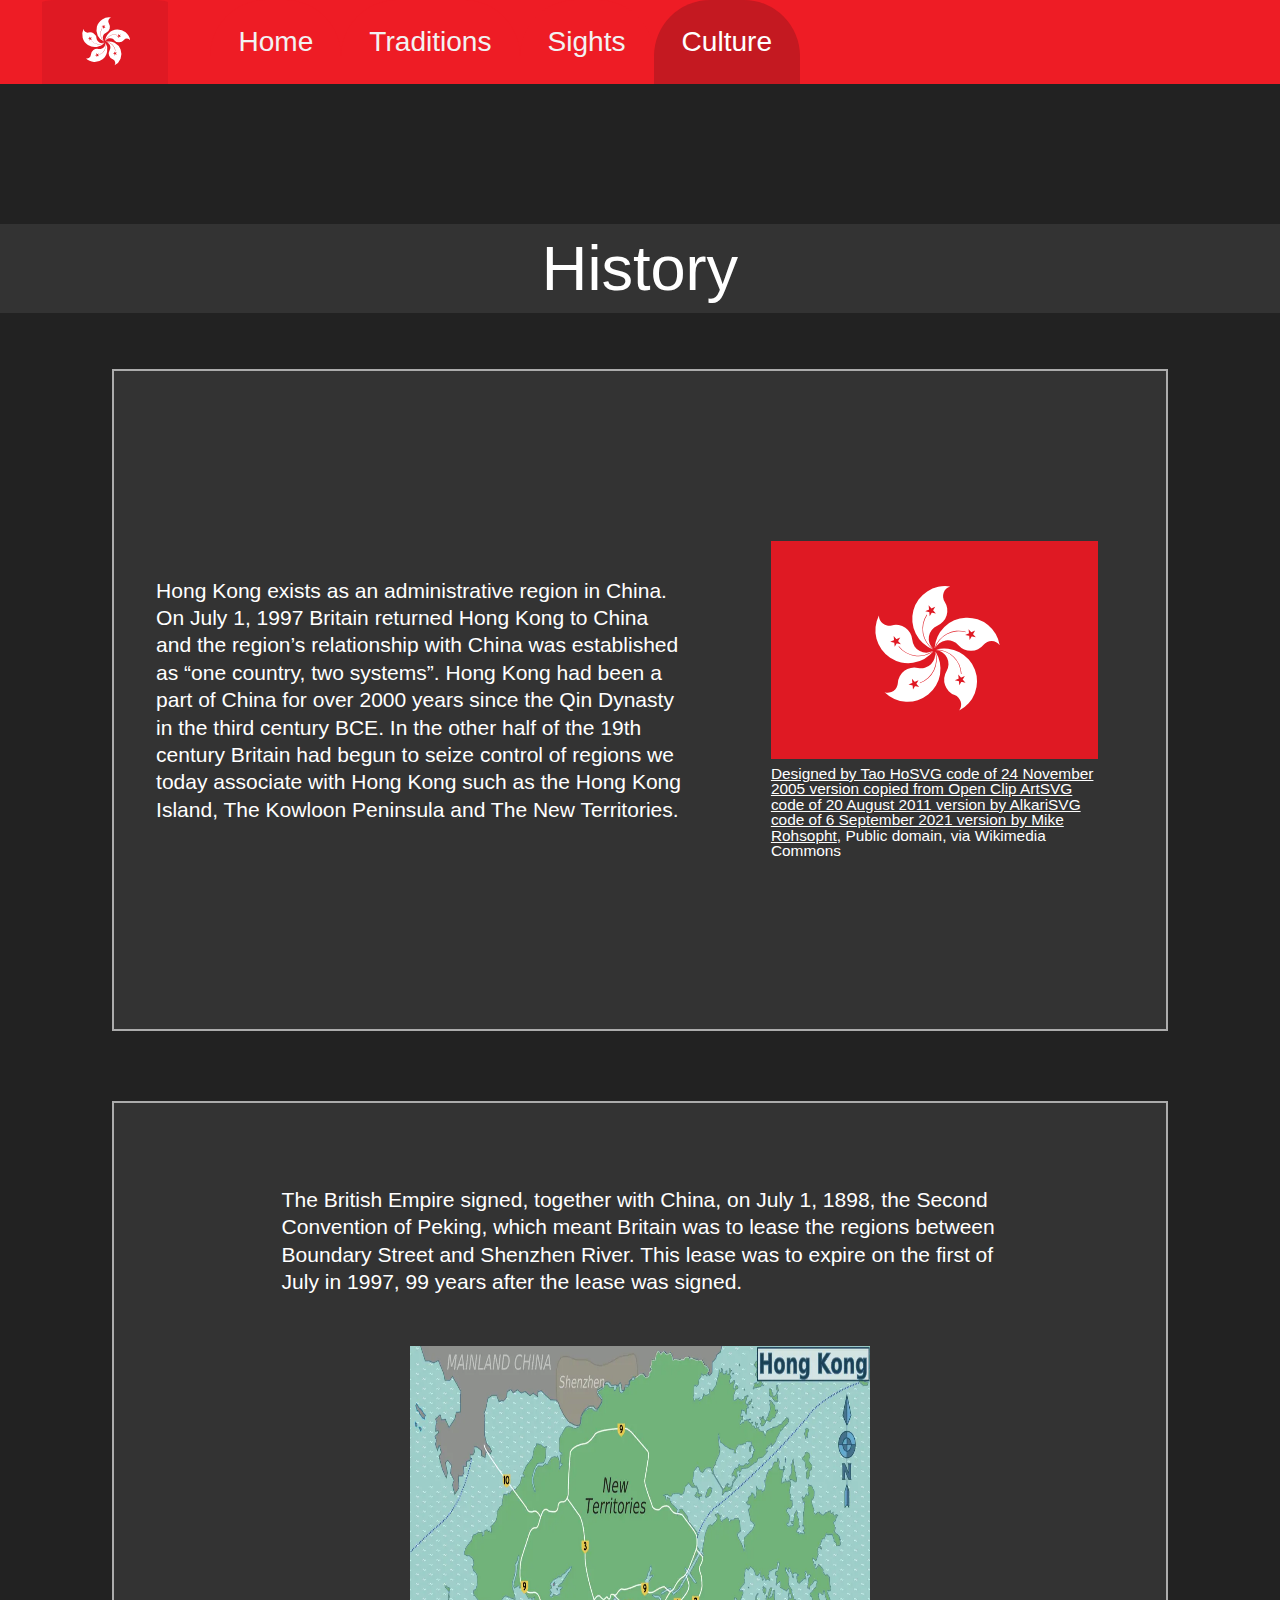
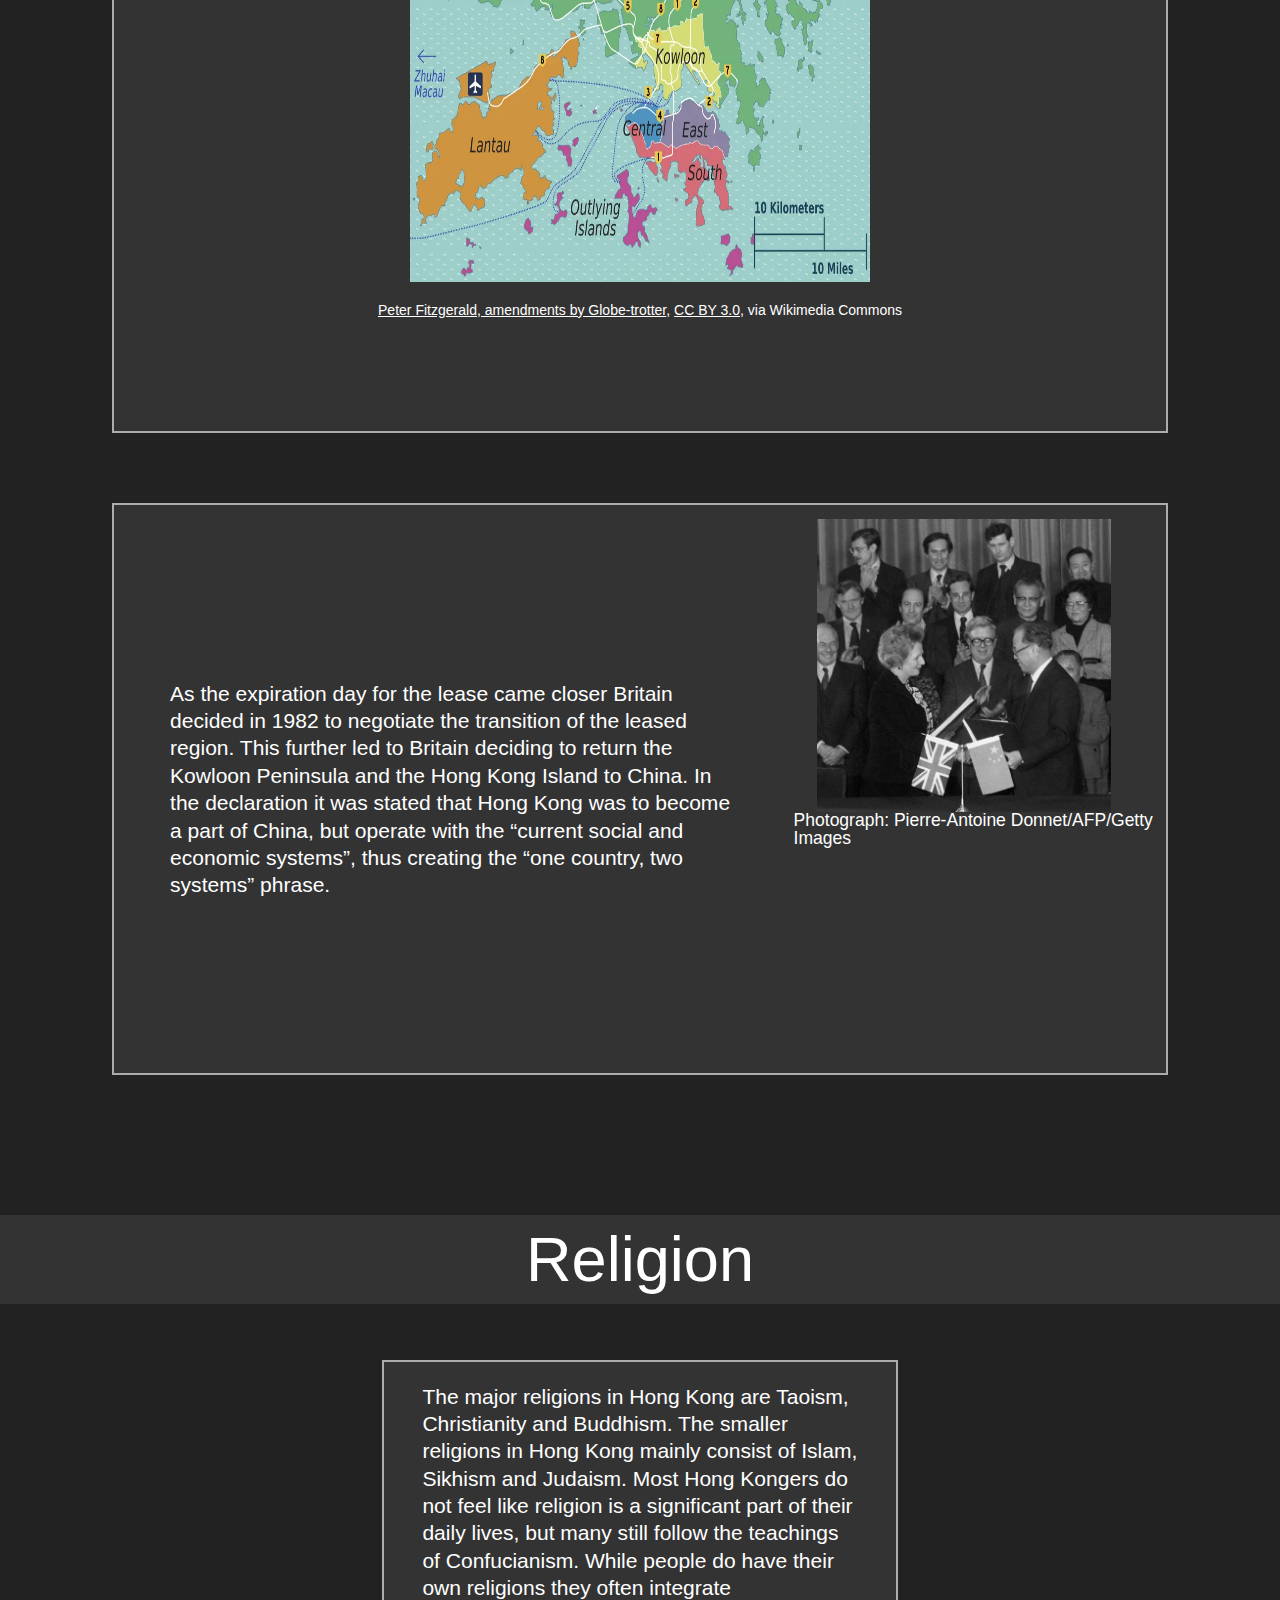
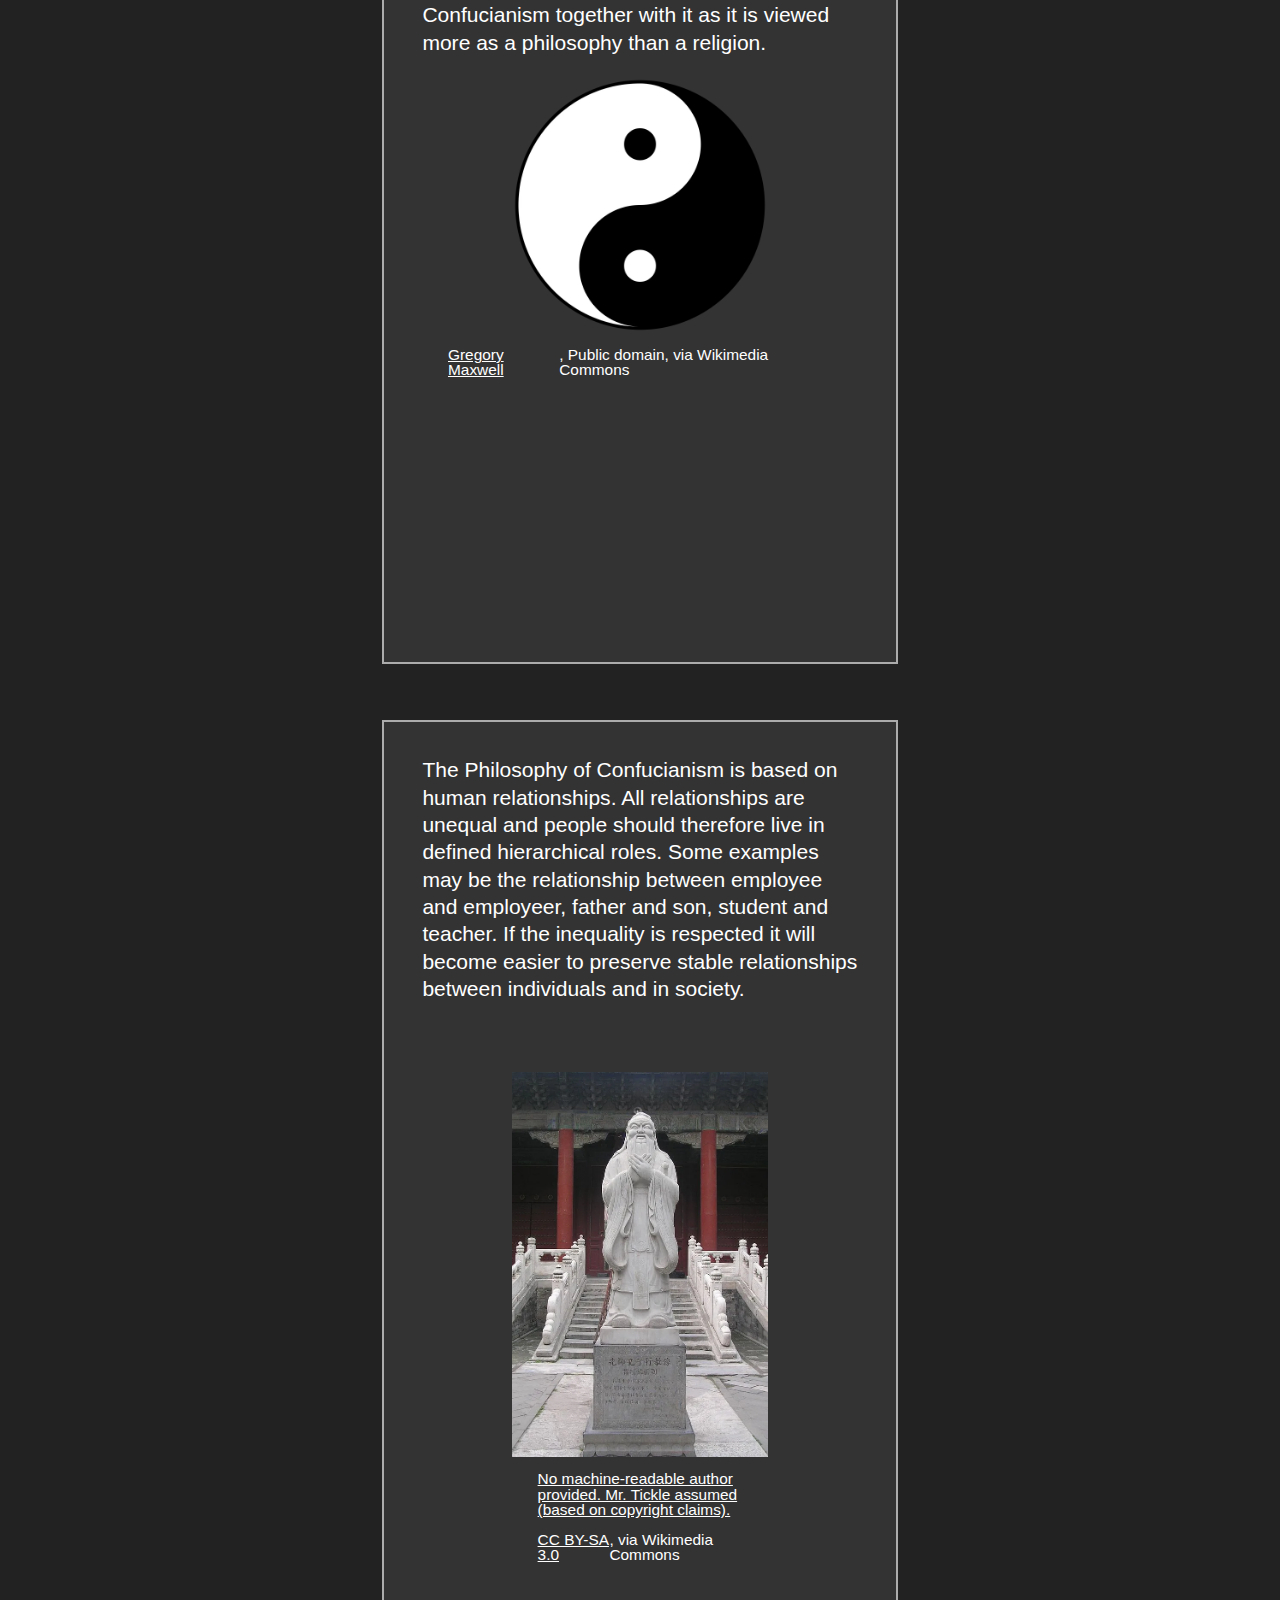
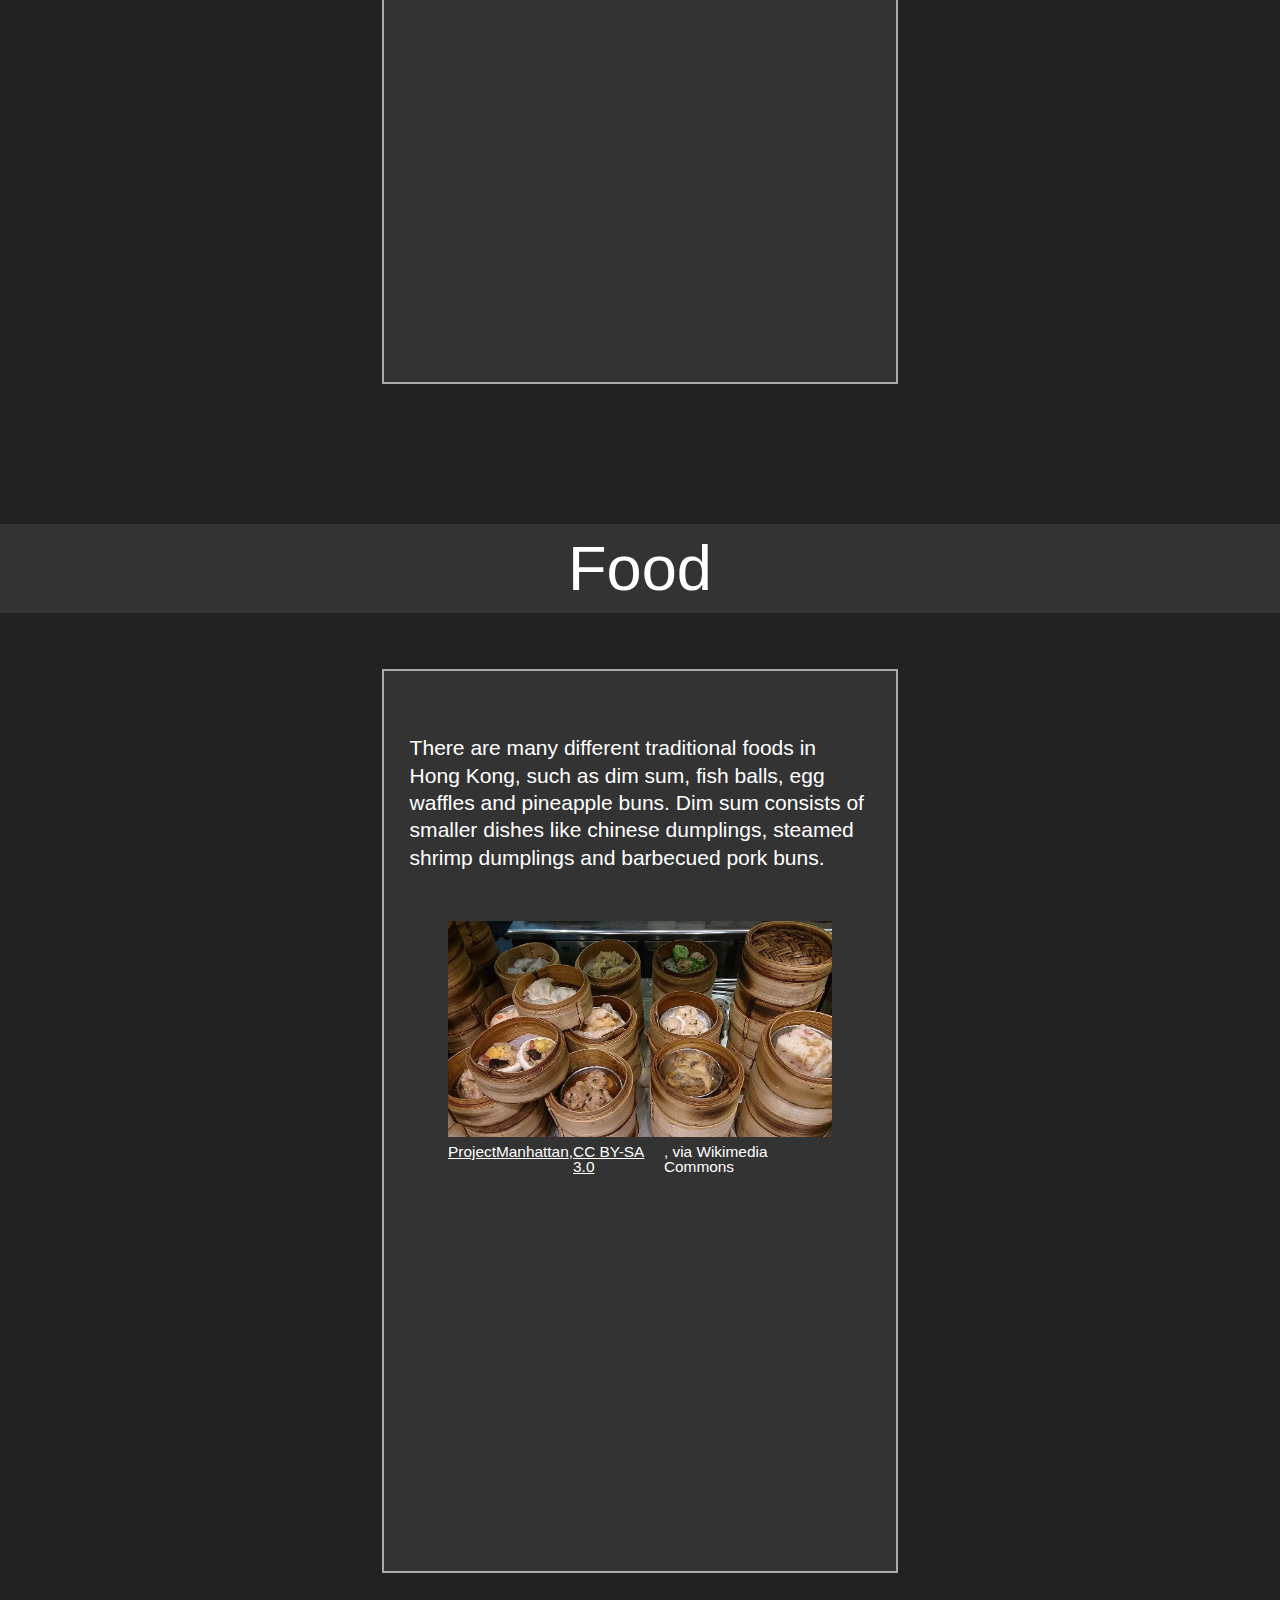
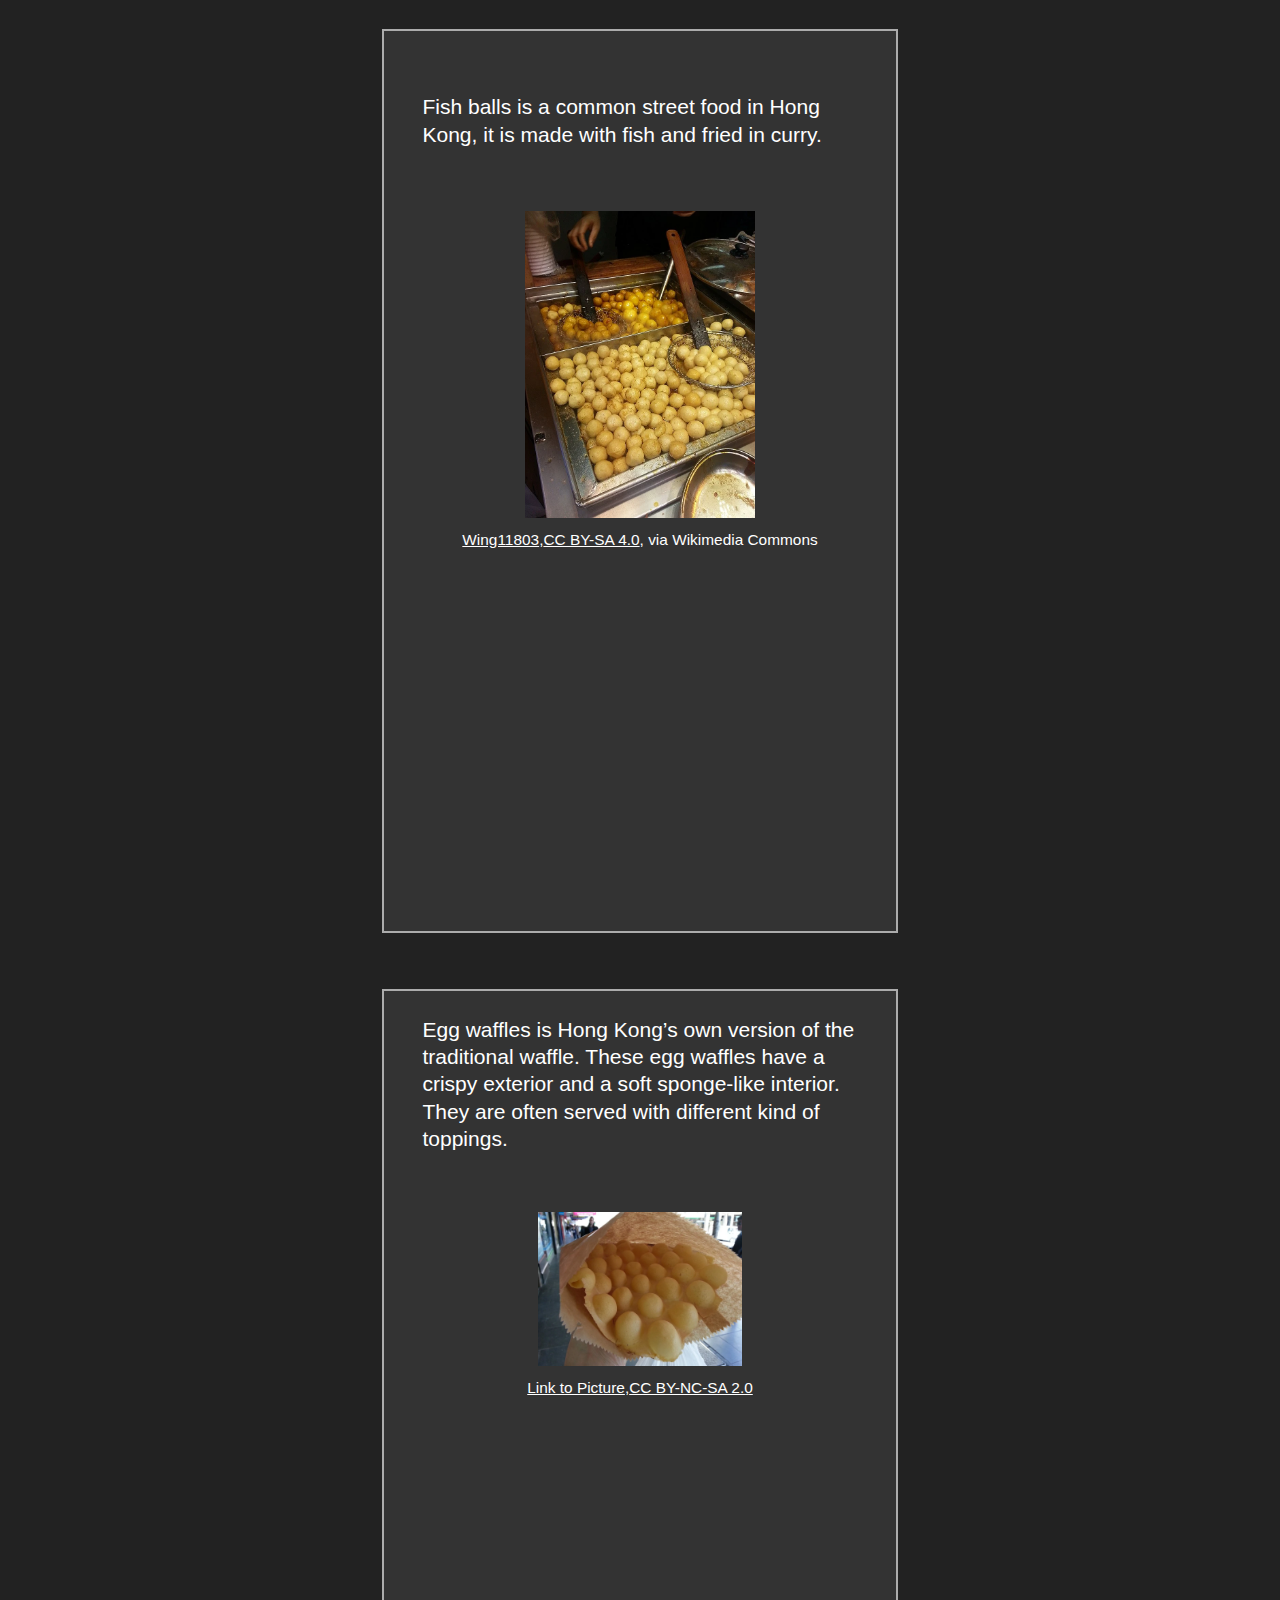
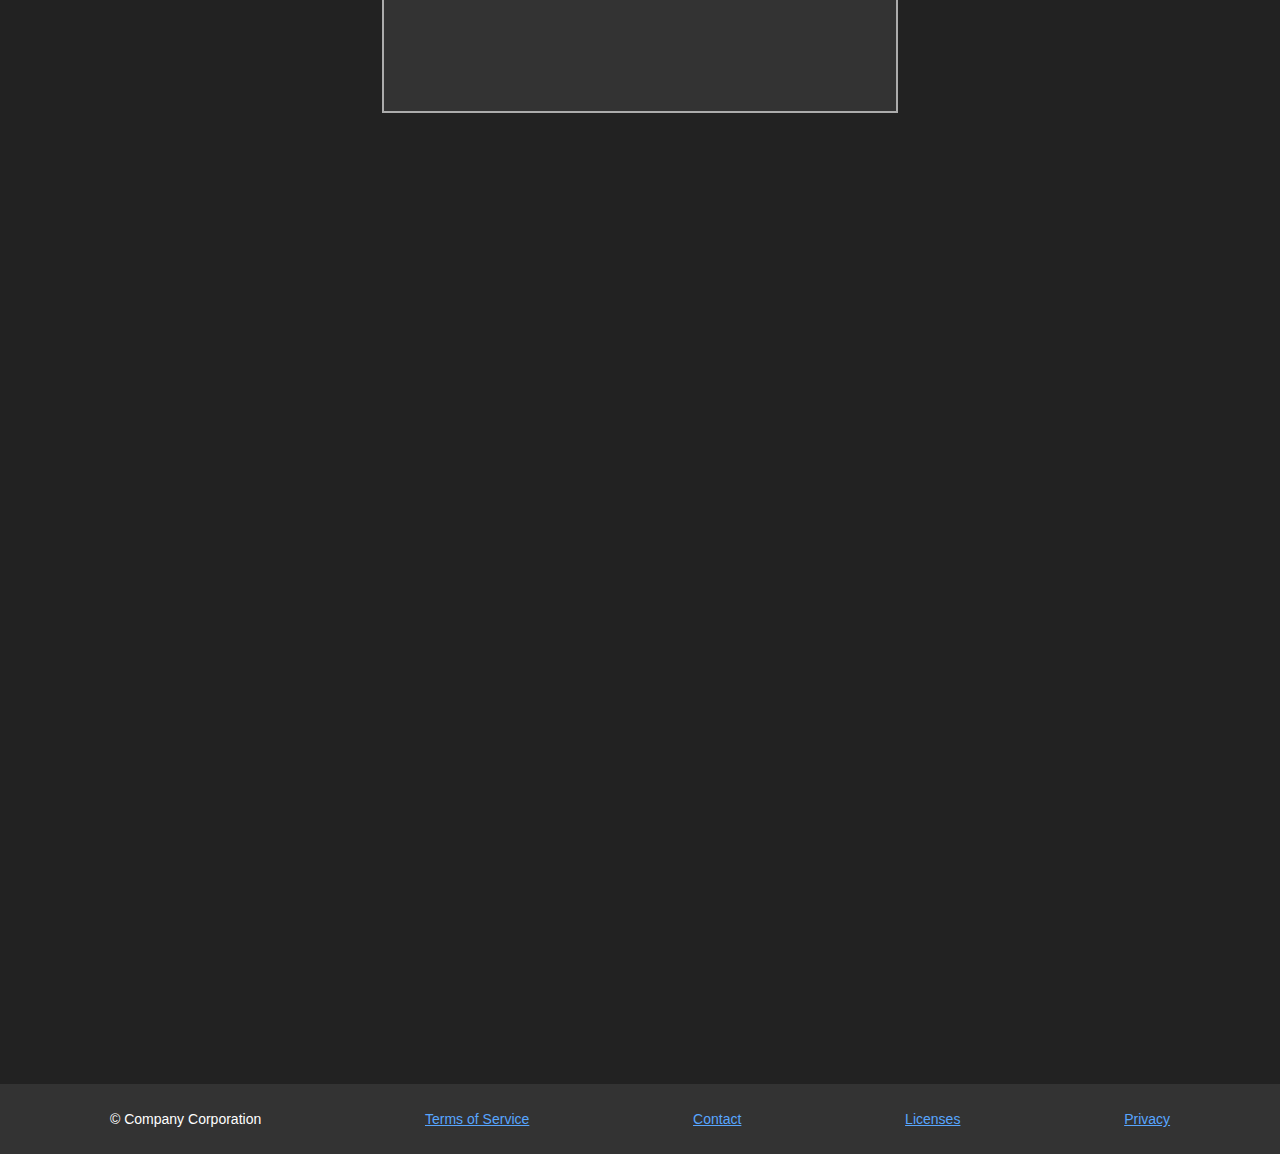
==== commit fbe788f3: "Update index.html" ====
--- a/culture/index.html
+++ b/culture/index.html
@@ -269,6 +269,6 @@
         </ul>
       </footer>
     </div>
-    <script src="/src/index.js"></script>
+    <script src="../src/index.js"></script>
   </body>
 </html>
--- a/css/style.css
+++ b/css/style.css
@@ -45,7 +45,6 @@
   background-position: center;
   justify-content: center;
   align-items: center;
-  z-index: 5;
 }
 
 .MainThumbnail div {
@@ -80,17 +79,12 @@
     Ctrl + Shift + Å för att unfolda texten */
 /* #region ---------------- Header -------------- */
 
-.logo {
-  width: 100%;
-  position: relative;
-
-  height: var(--headerPadding);
-  overflow: hidden;
-}
 
 /* Add a black background color to the top navigation */
 .topnav {
-  height: 7em;
+  font-size: 2em;
+  height: 6em;
+  z-index: 1;
   background-color: var(--redColor);
   overflow: hidden;
 }
@@ -98,22 +92,20 @@
 /* Style the links inside the navigation bar */
 .topnav a {
   float: left;
-  display: block;
   color: #f2f2f2;
   text-align: center;
   padding: 1em;
   text-decoration: none;
   background-color: var(--redColor);
-  font-size: 2.3em;
+  font-size: 2em;
+
   border-top-left-radius: 2em;
   border-top-right-radius: 2em;
-  height: 100%;
   text-transform: capitalize;
 }
 .topnav a.icon {
-  height: auto;
-}
-
+  padding: 0;
+}
 /* Change the color of links on hover */
 .topnav a:hover {
   background-color: #c41921;
@@ -124,6 +116,11 @@
 .topnav a.active {
   background-color: #c41921;
   color: white;
+}
+
+.topnav a.icon i.fa {
+  font-size: 1.5em;
+  /* 8rem */
 }
 
 /* Hide the link that should open and close the topnav on small screens */
@@ -136,22 +133,18 @@
   padding-bottom: 0;
   background: url(../img/Flag_of_Hong_Kong2.svg) no-repeat center;
   background-size: contain;
-  width: 5em;
-  height: inherit;
+  width: 7.5em;
+  height: 3em;
 }
 
 /* ---------- Header slut --------------- */
 
 article {
-  background-color: green;
   /* padding: 1em; */
   min-width: 50vw;
   color: white;
   font-size: 2em;
 }
-/* article > h1::after {
-  content: "Desktop css.";
-} */
 
 /* ----------- Footer ---------- */
 
@@ -452,6 +445,9 @@
 
 .SightSection > article > figure {
   box-shadow: rgba(0, 0, 0, 0.24) 0px 3px 8px;
+  display: flex;
+  flex-direction: column;
+  justify-content: space-between;
 }
 .SightSection article {
   background-color: #292929;
@@ -488,19 +484,20 @@
 }
 
 .SightSection article figure img {
-  width: 100%;
+  min-height: 200px;
+  width: 100%;
+  object-fit: cover;
+  flex: 1;
 }
 .SightSection article figure,
 .SightSection article div {
   width: 50%;
-  height: fit-content;
 }
 .SightSection figcaption > span,
 .SightSection figcaption > span > a {
   color: #666;
 }
 .SightSection article figure figcaption {
-  /* text-align: center; */
   font-size: 0.8em;
   padding: 1em 1em;
 }
@@ -540,27 +537,18 @@
     display: none;
   }
 
-  .topnav a.icon {
-    float: right;
-    display: block;
-    background-color: #333;
-    z-index: 2;
-    height: 100%;
-  }
+
   .topnav {
     font-size: 2em;
   }
   .topnav.responsive {
-    position: relative;
+    position: sticky;
     height: 100%;
-  }
-
-  .topnav.responsive a.icon {
-    height: 1.03em;
-    position: absolute;
-    right: 0;
+    margin-bottom: calc(-4*6em - 3px - 4*2px);
+    border-bottom: var(--redColor) solid 3px;
     top: 0;
   }
+
 
   .topnav.responsive a {
     float: none;
@@ -569,12 +557,33 @@
     color: white;
     background-color: #333;
   }
+  .topnav.responsive a:not(:first-child) {
+    border: #111 solid 1px;
+  }
+
+  .topnav.responsive a.icon {
+    position: absolute;
+    right: 0;
+    top: 0;
+    border: 0;
+  }
   .topnav.responsive a.active {
     background-color: #555;
   }
   .topnav a {
     z-index: 1;
     border-radius: 0;
+  }
+  .topnav a.icon {
+    float: right;
+    display: flex;
+    background-color: #555;
+    z-index: 2;
+    height: 3em;
+    width: 3em;
+    justify-content: center;
+    flex-direction: column;
+    text-align: center;
   }
   .topnav a:hover {
     background-color: #555;
